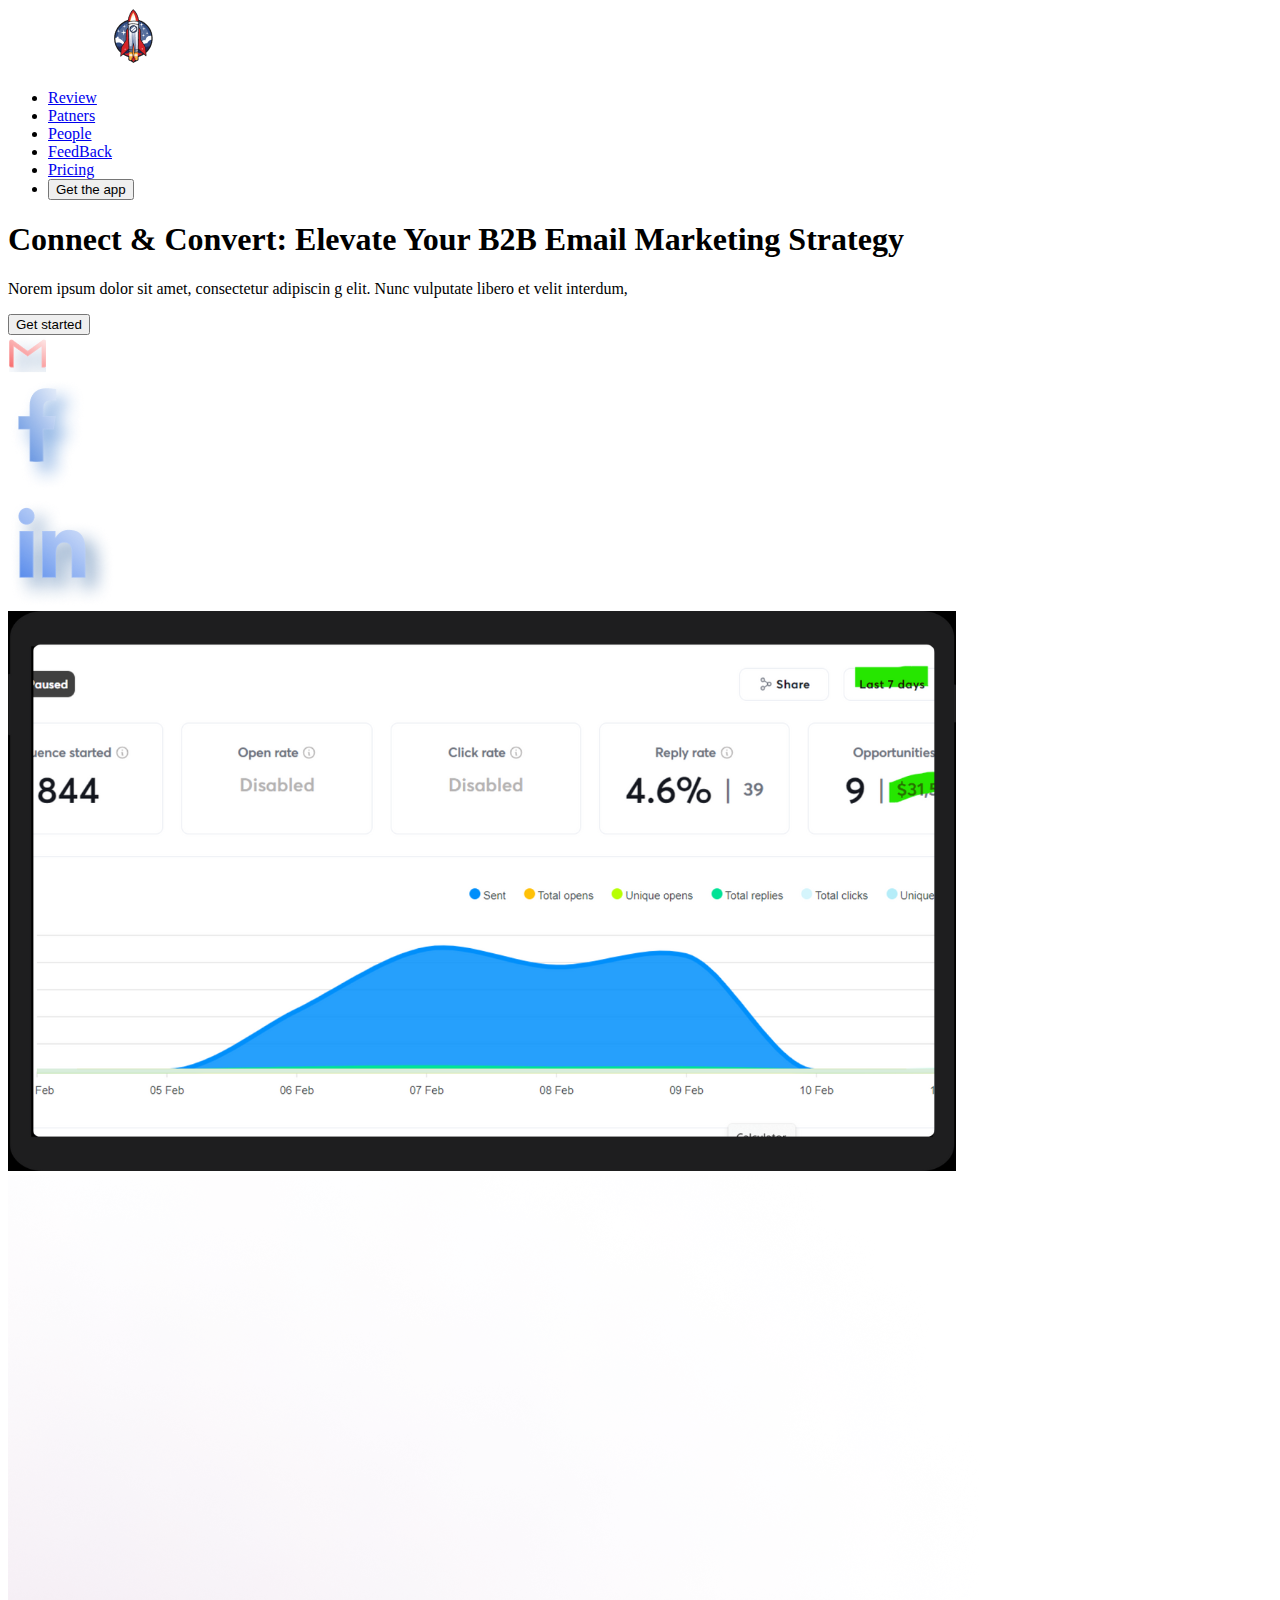
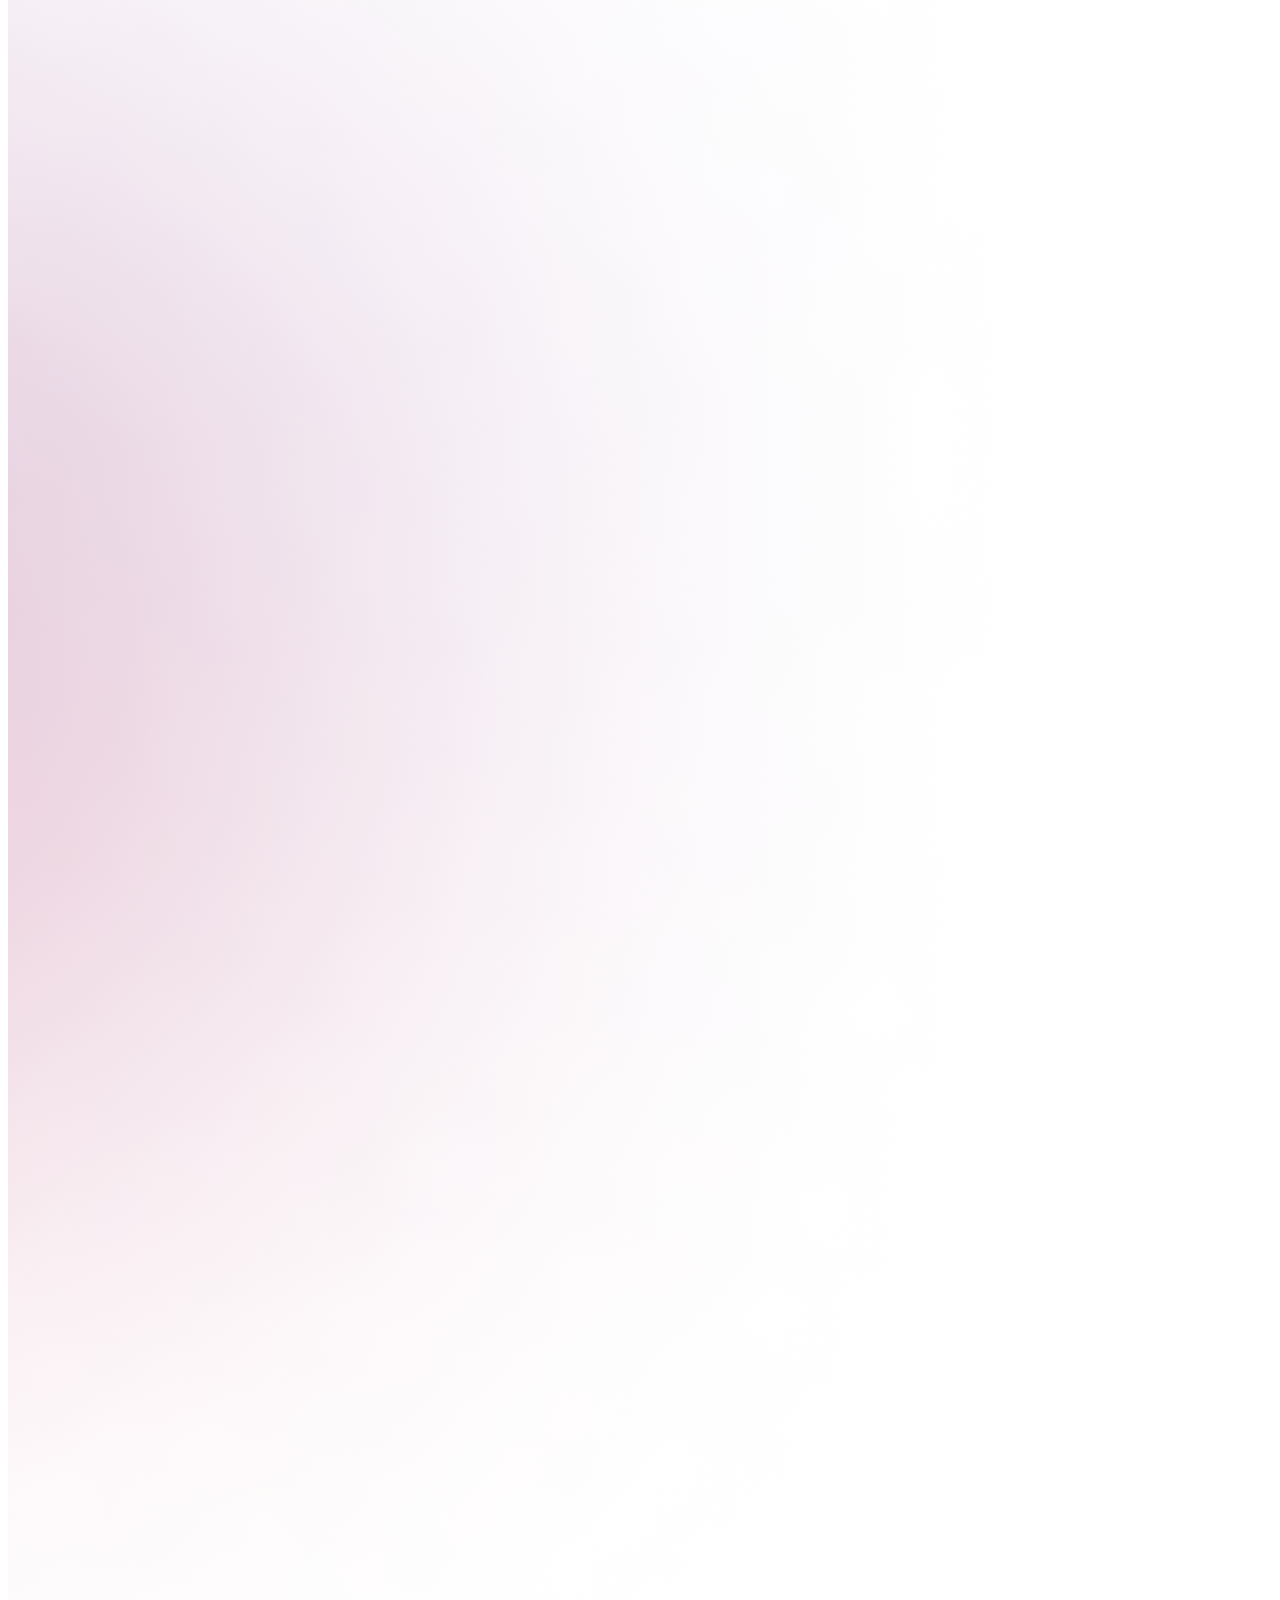
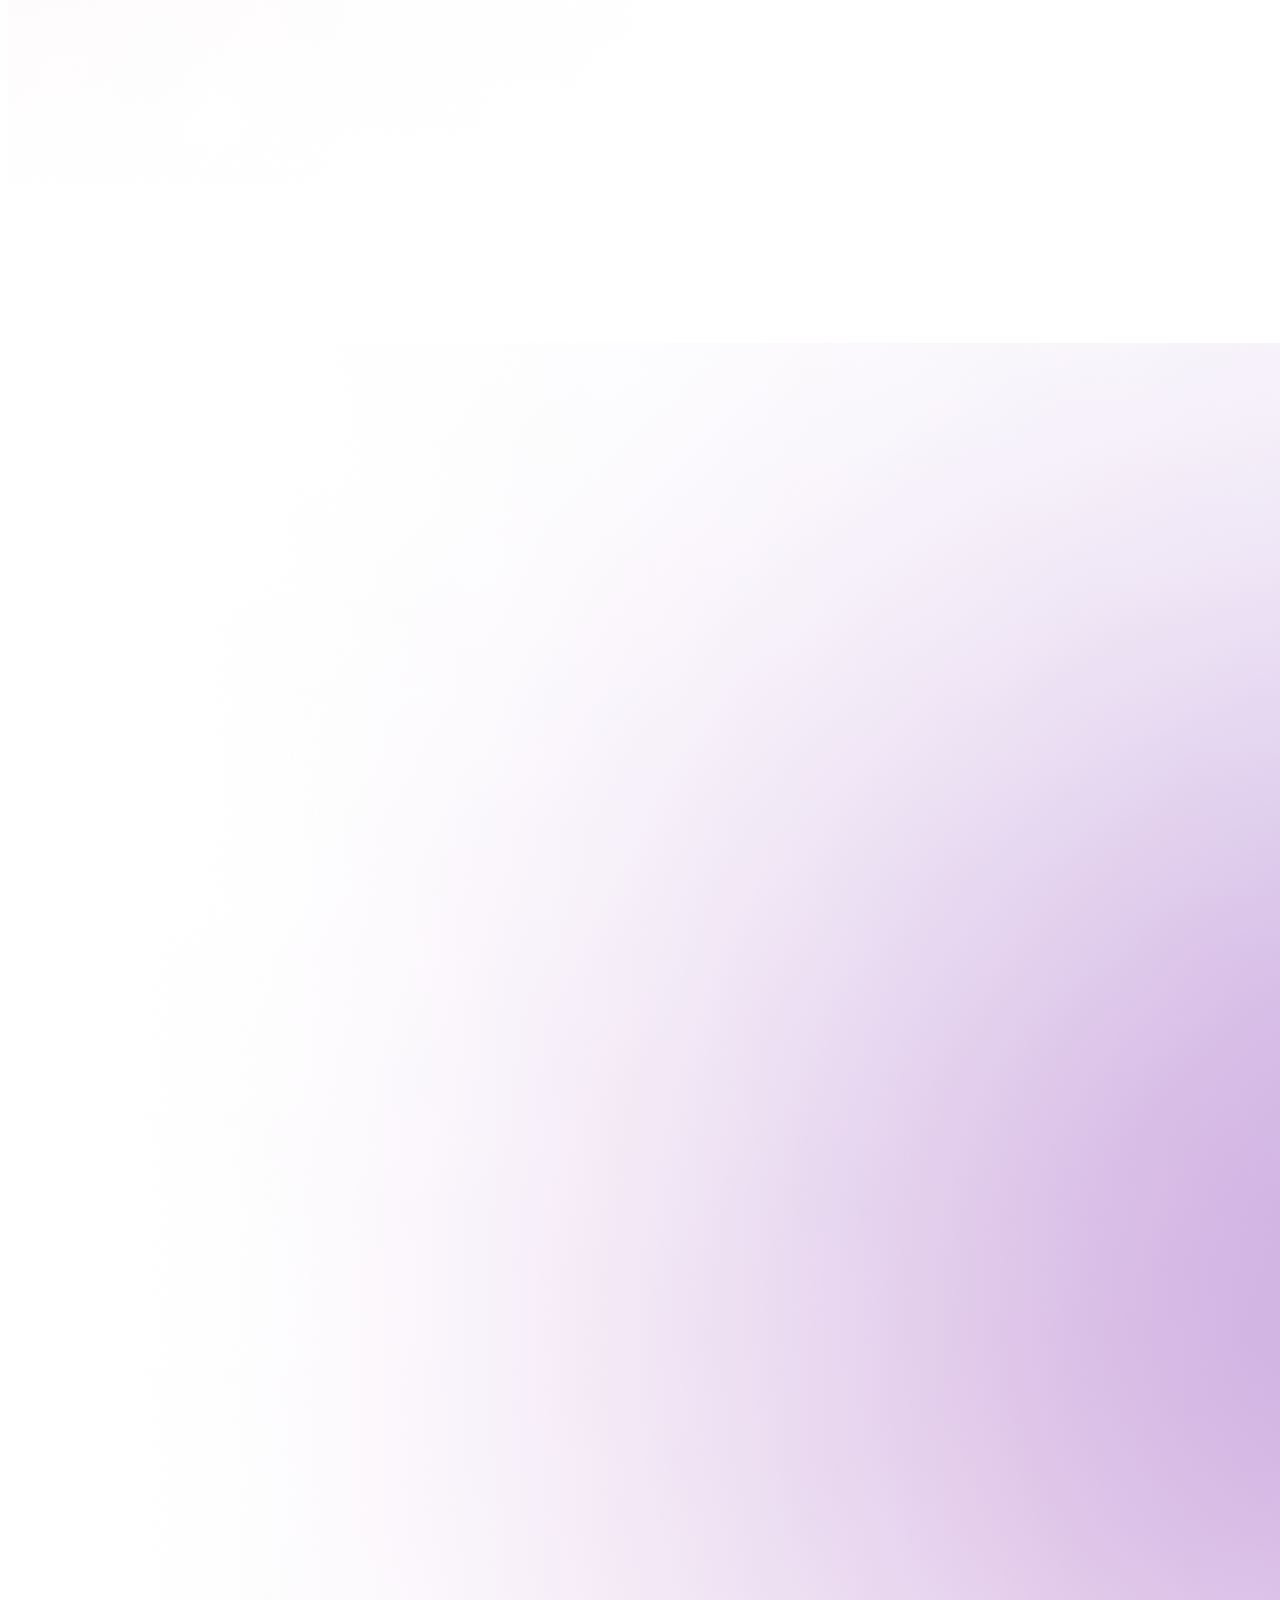
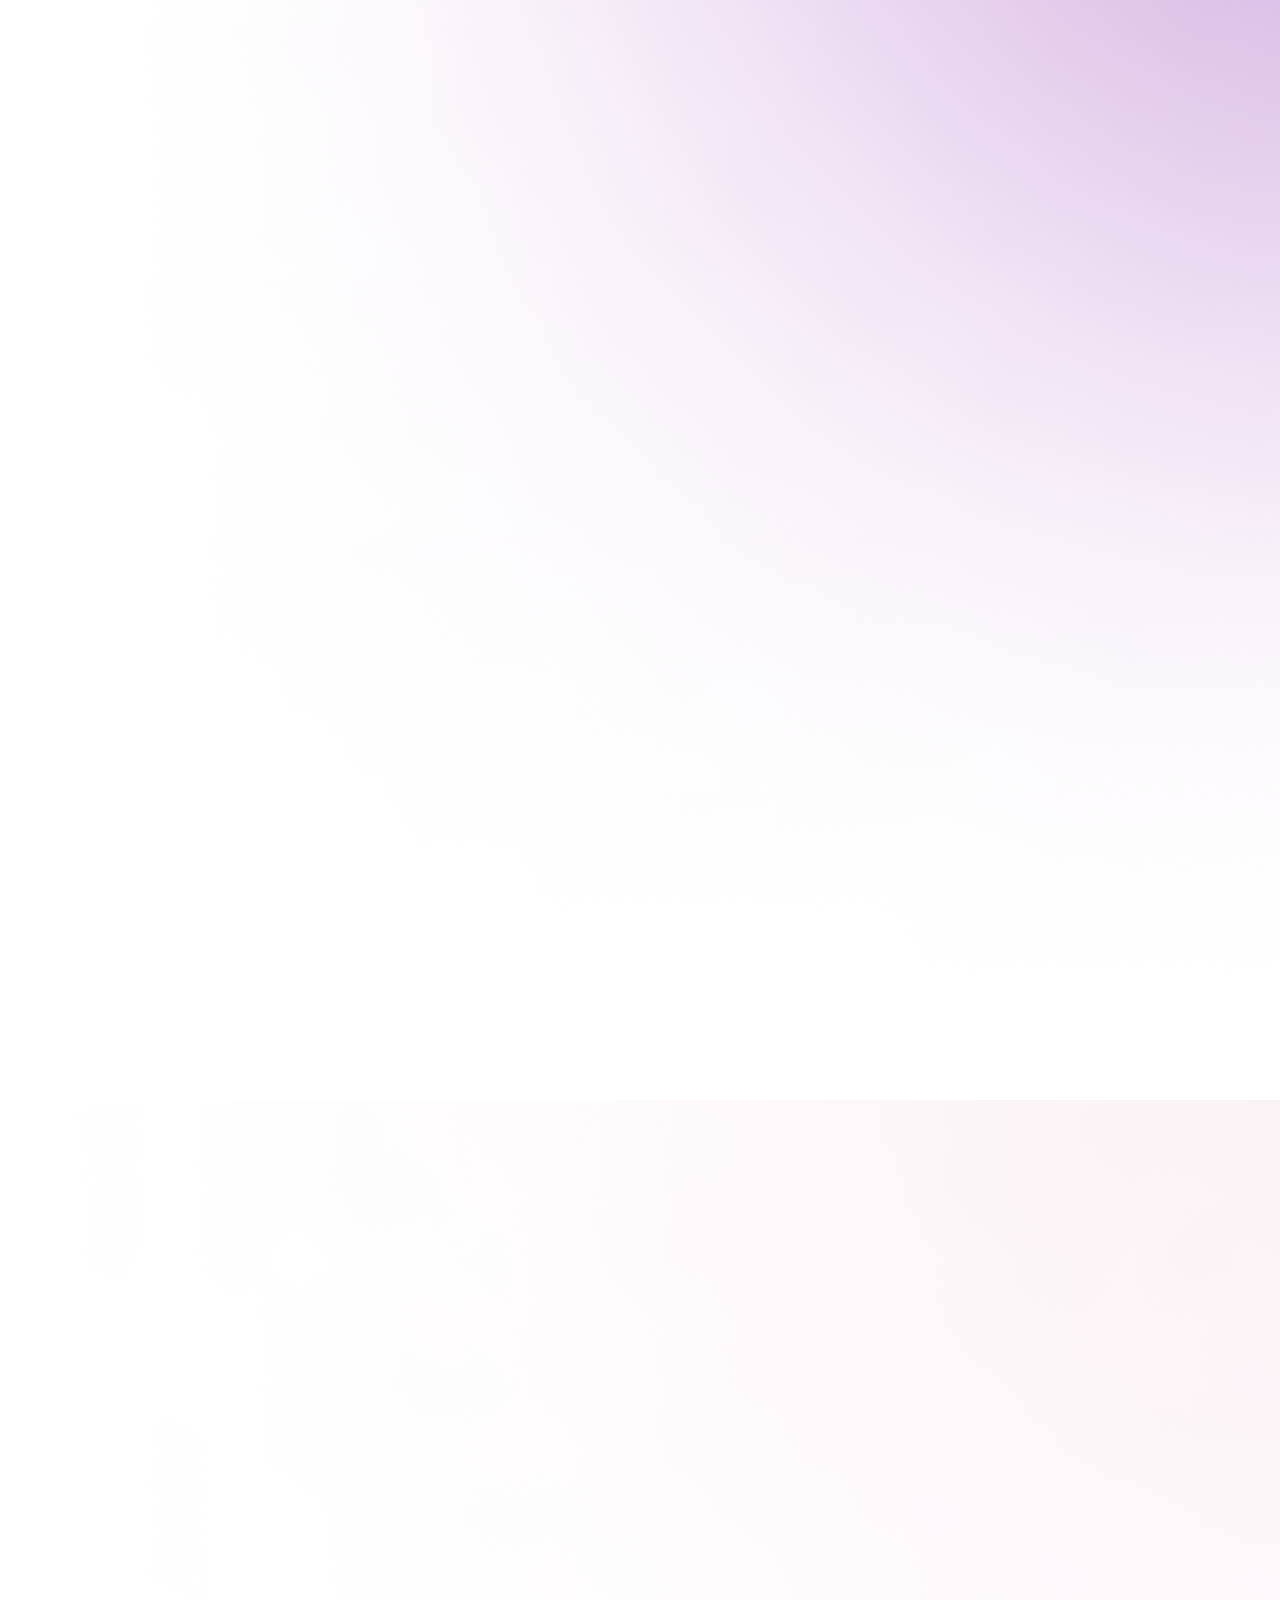
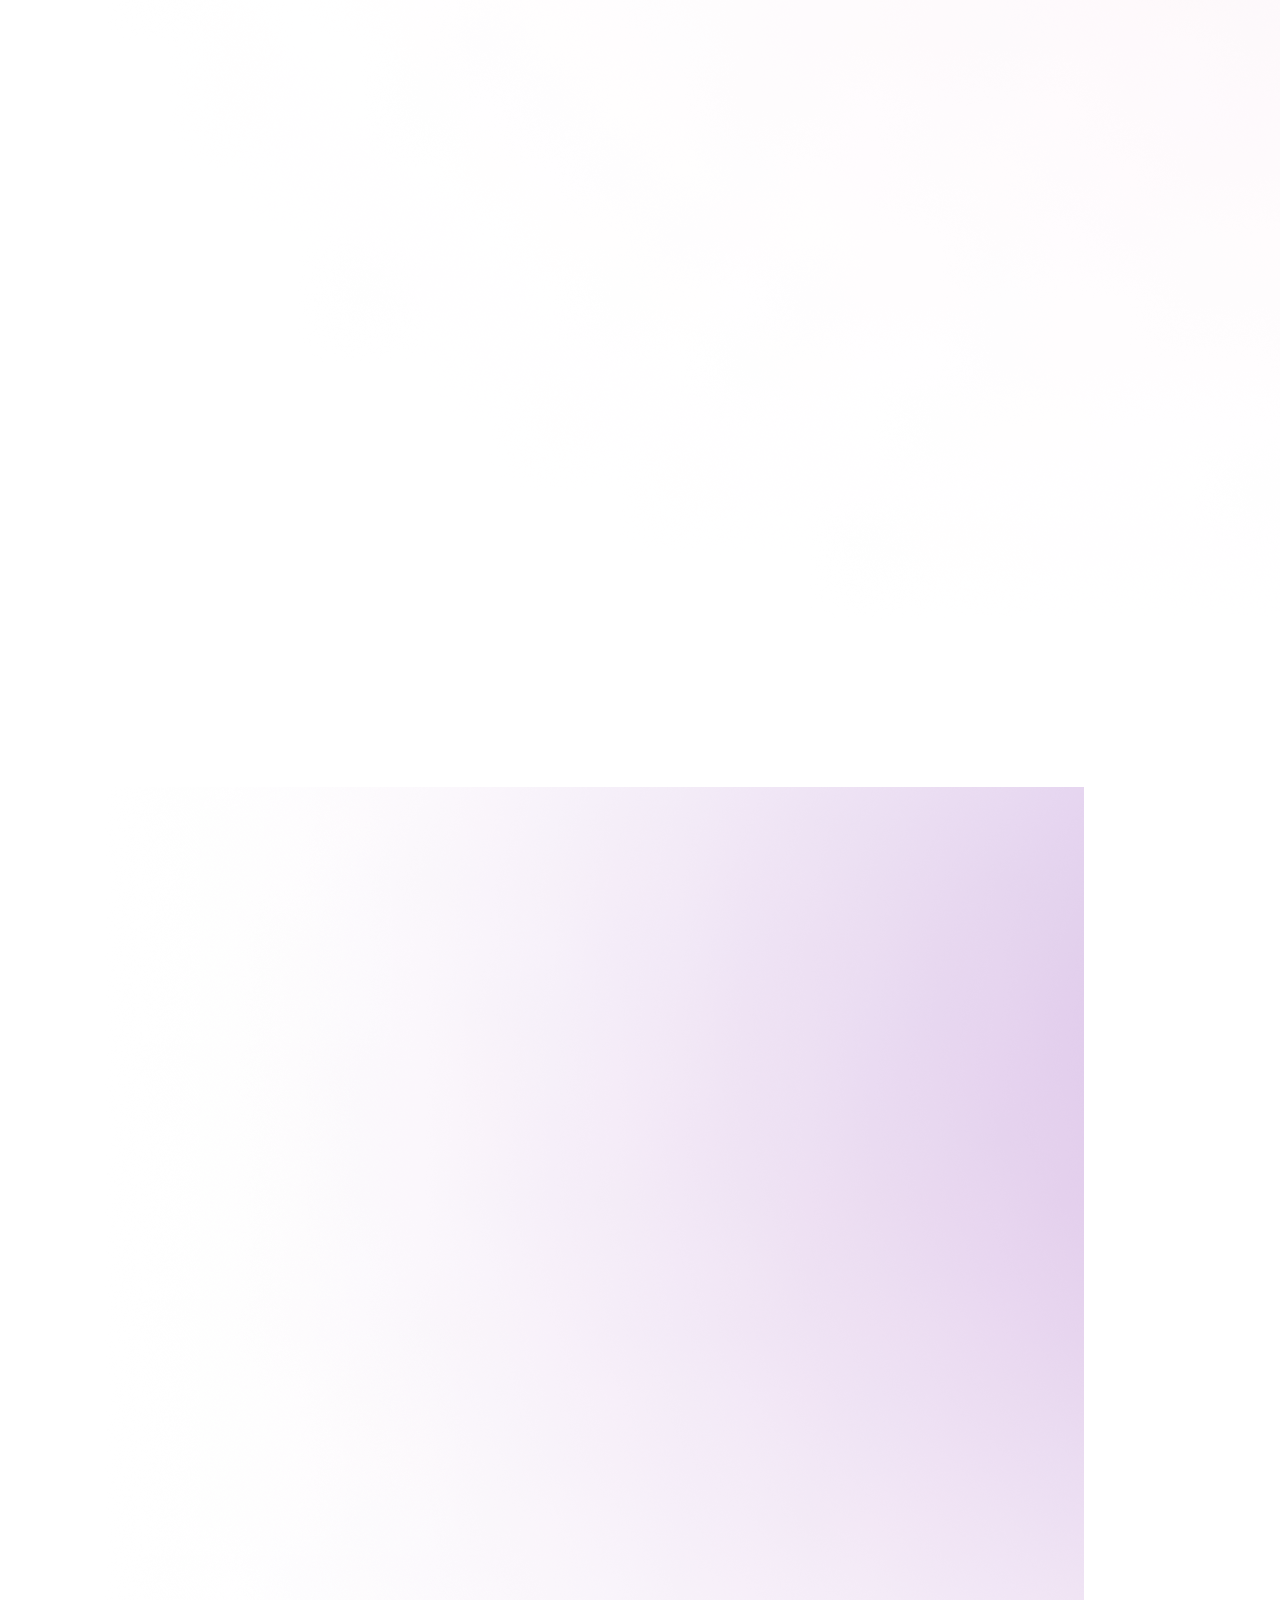
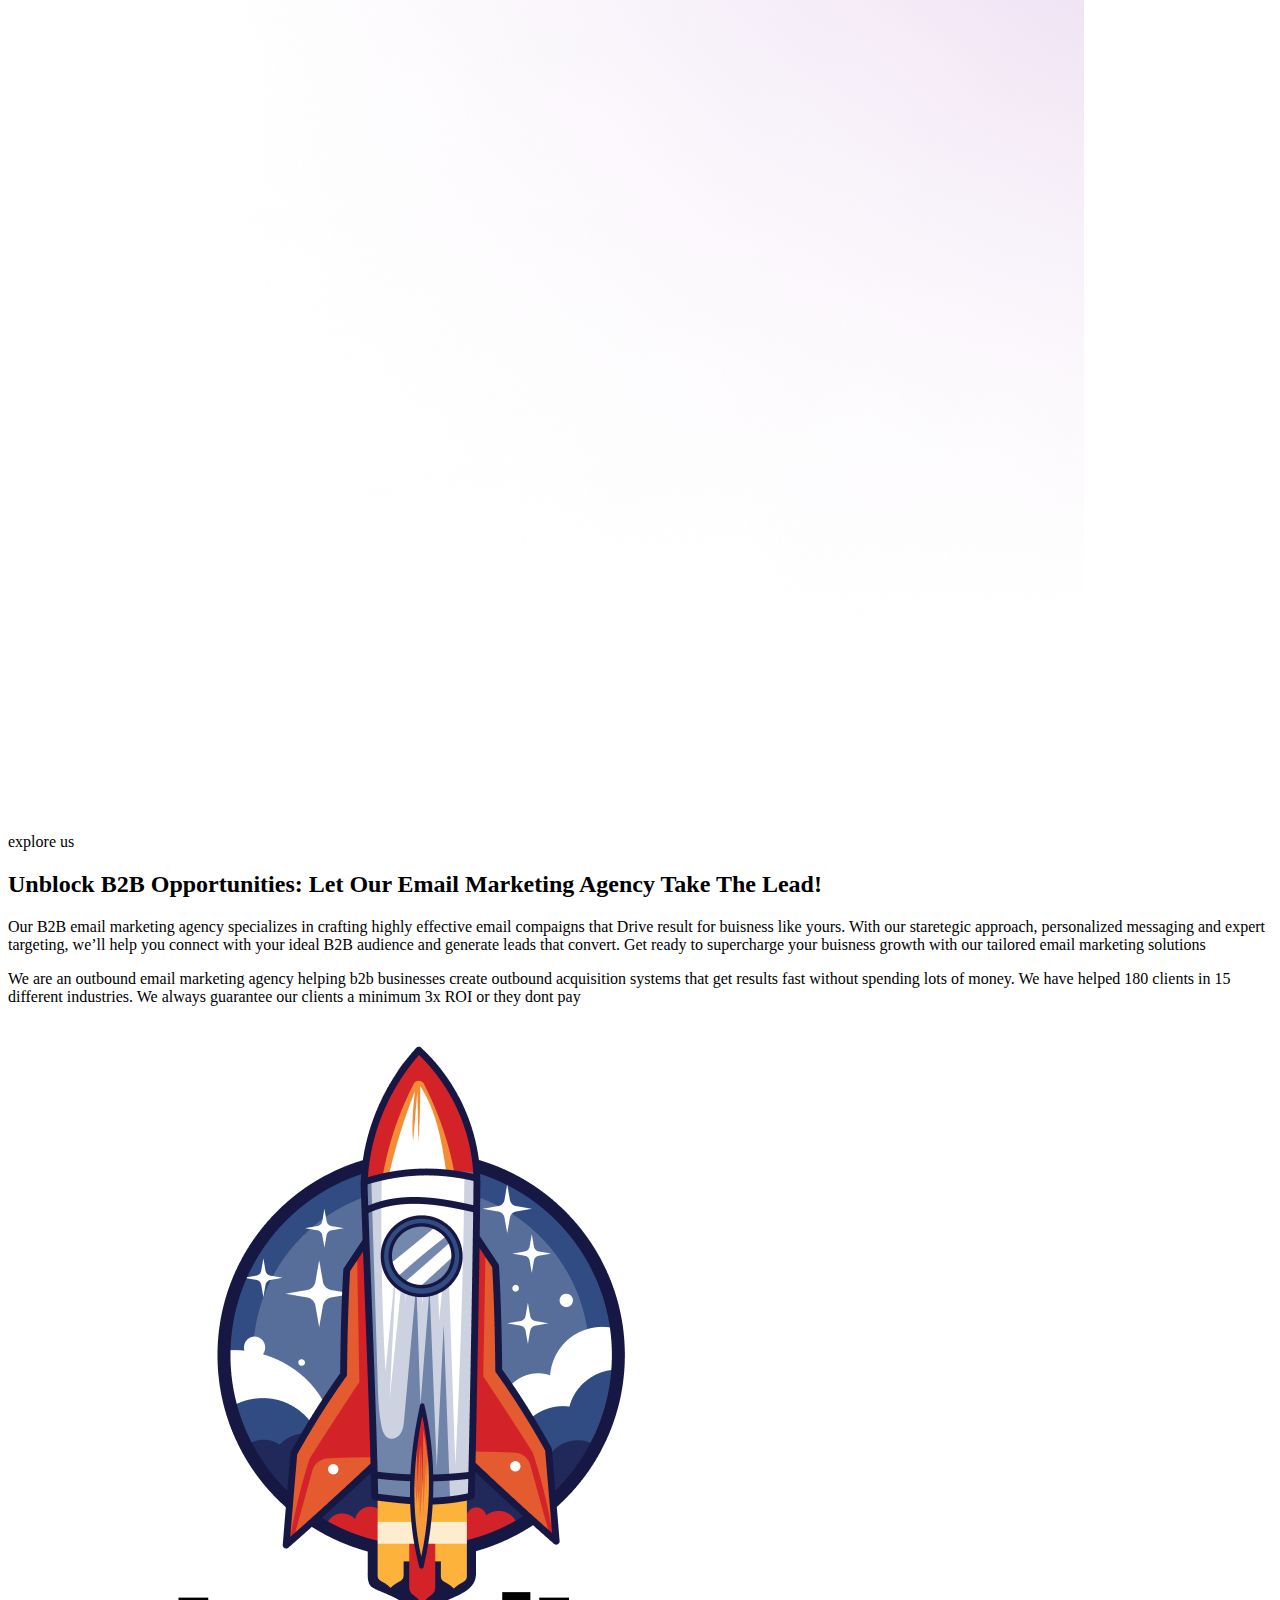
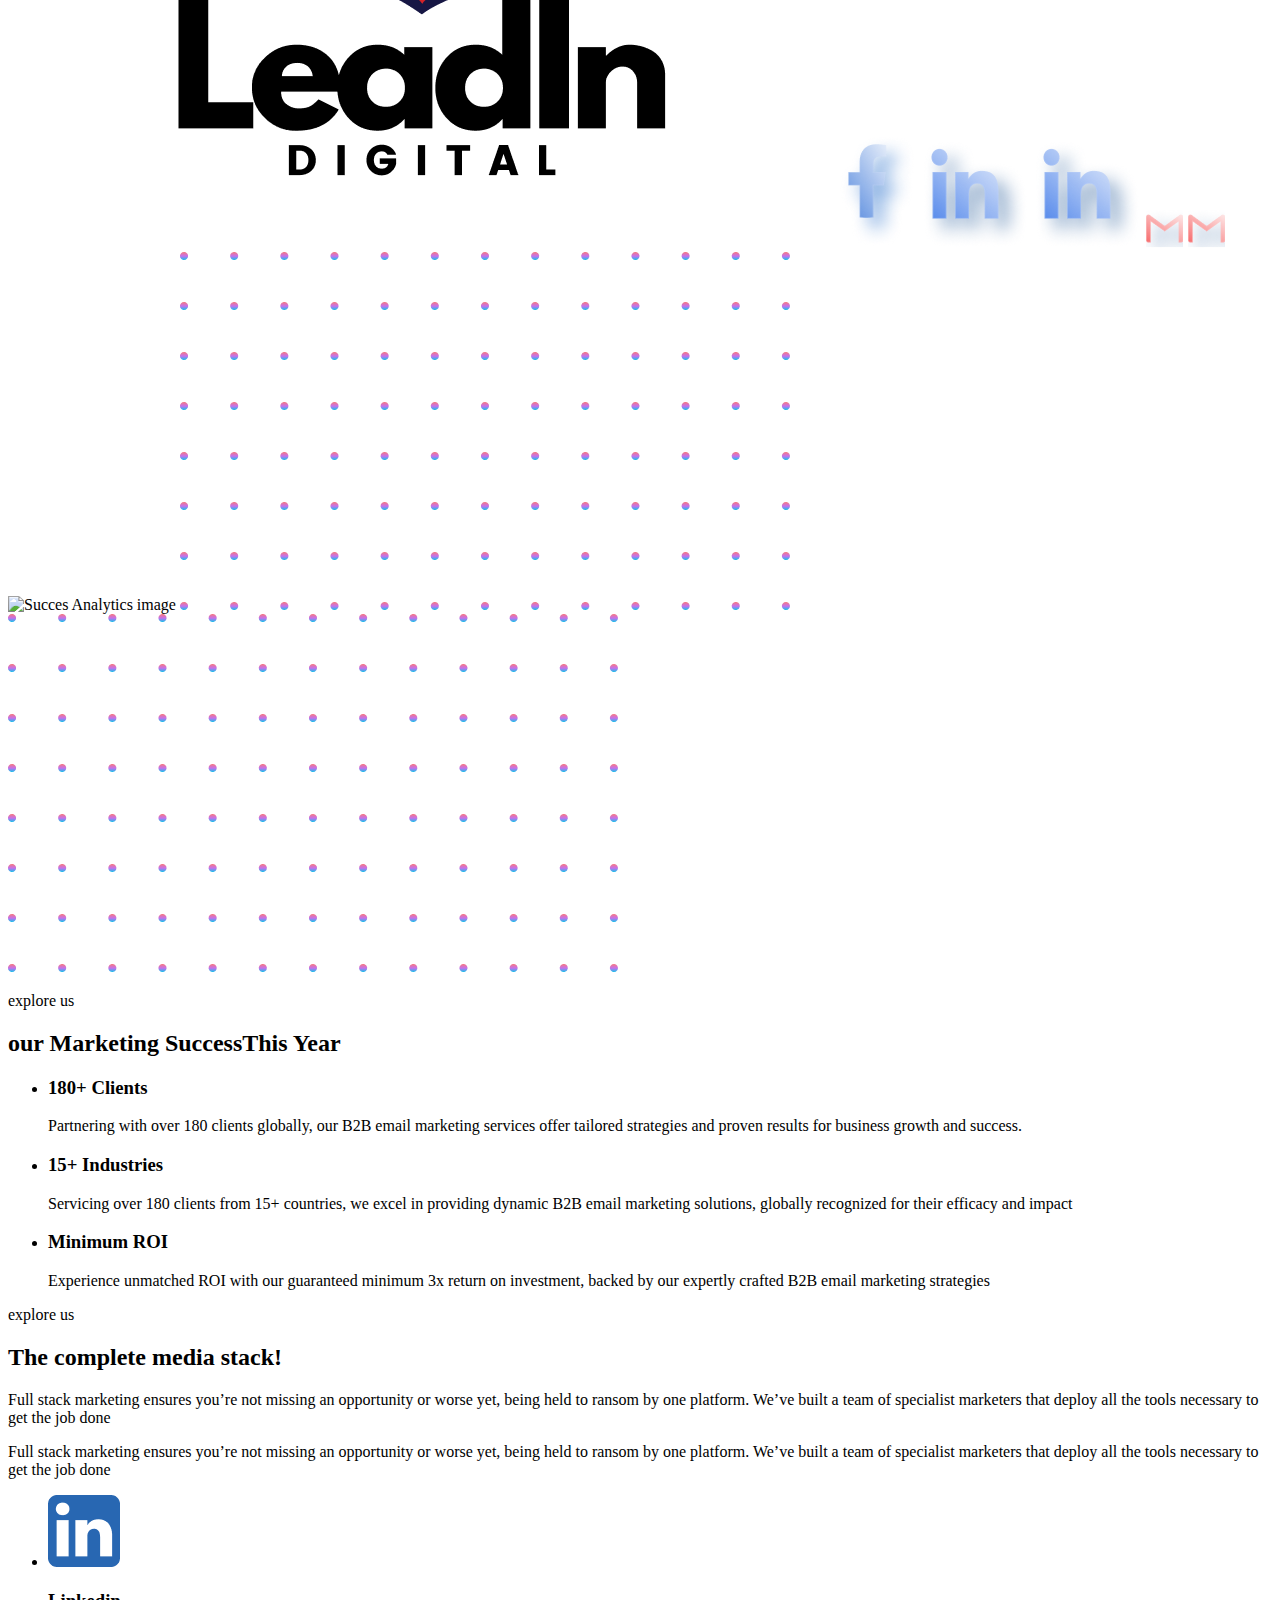
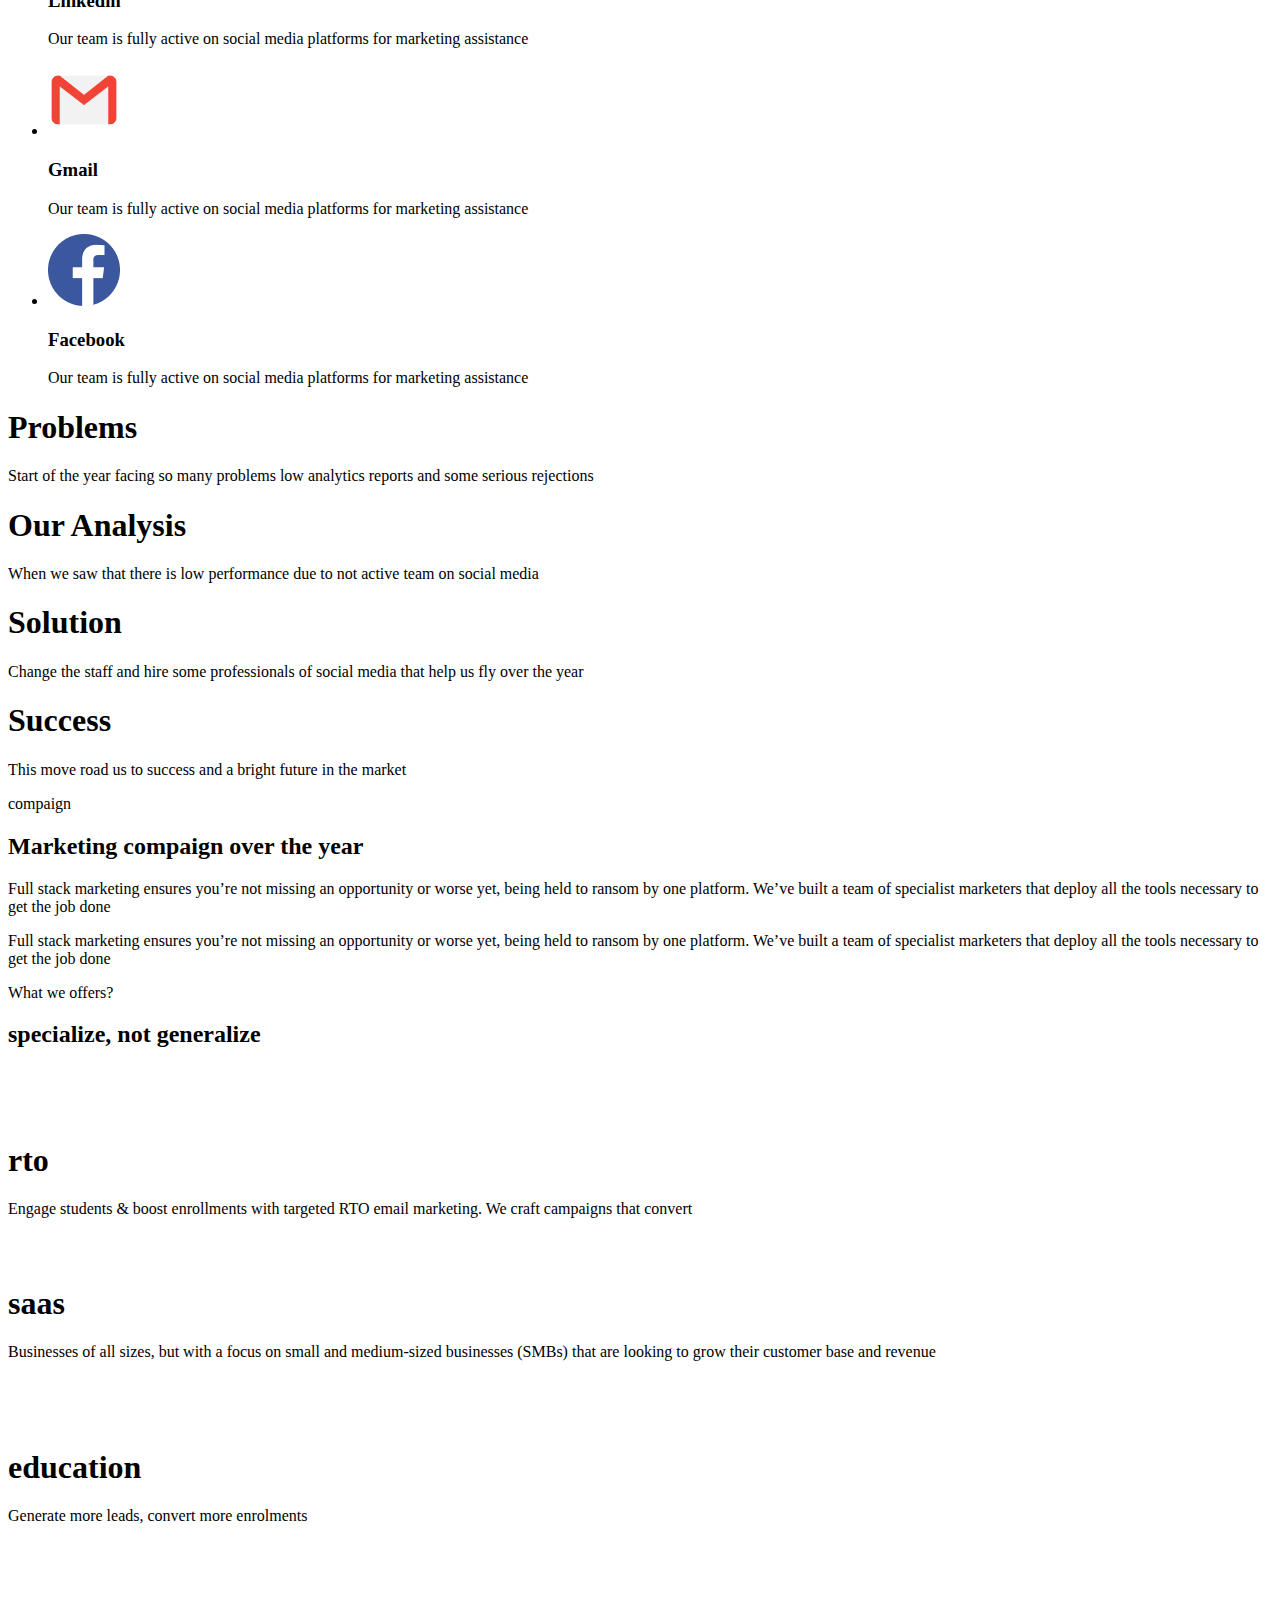
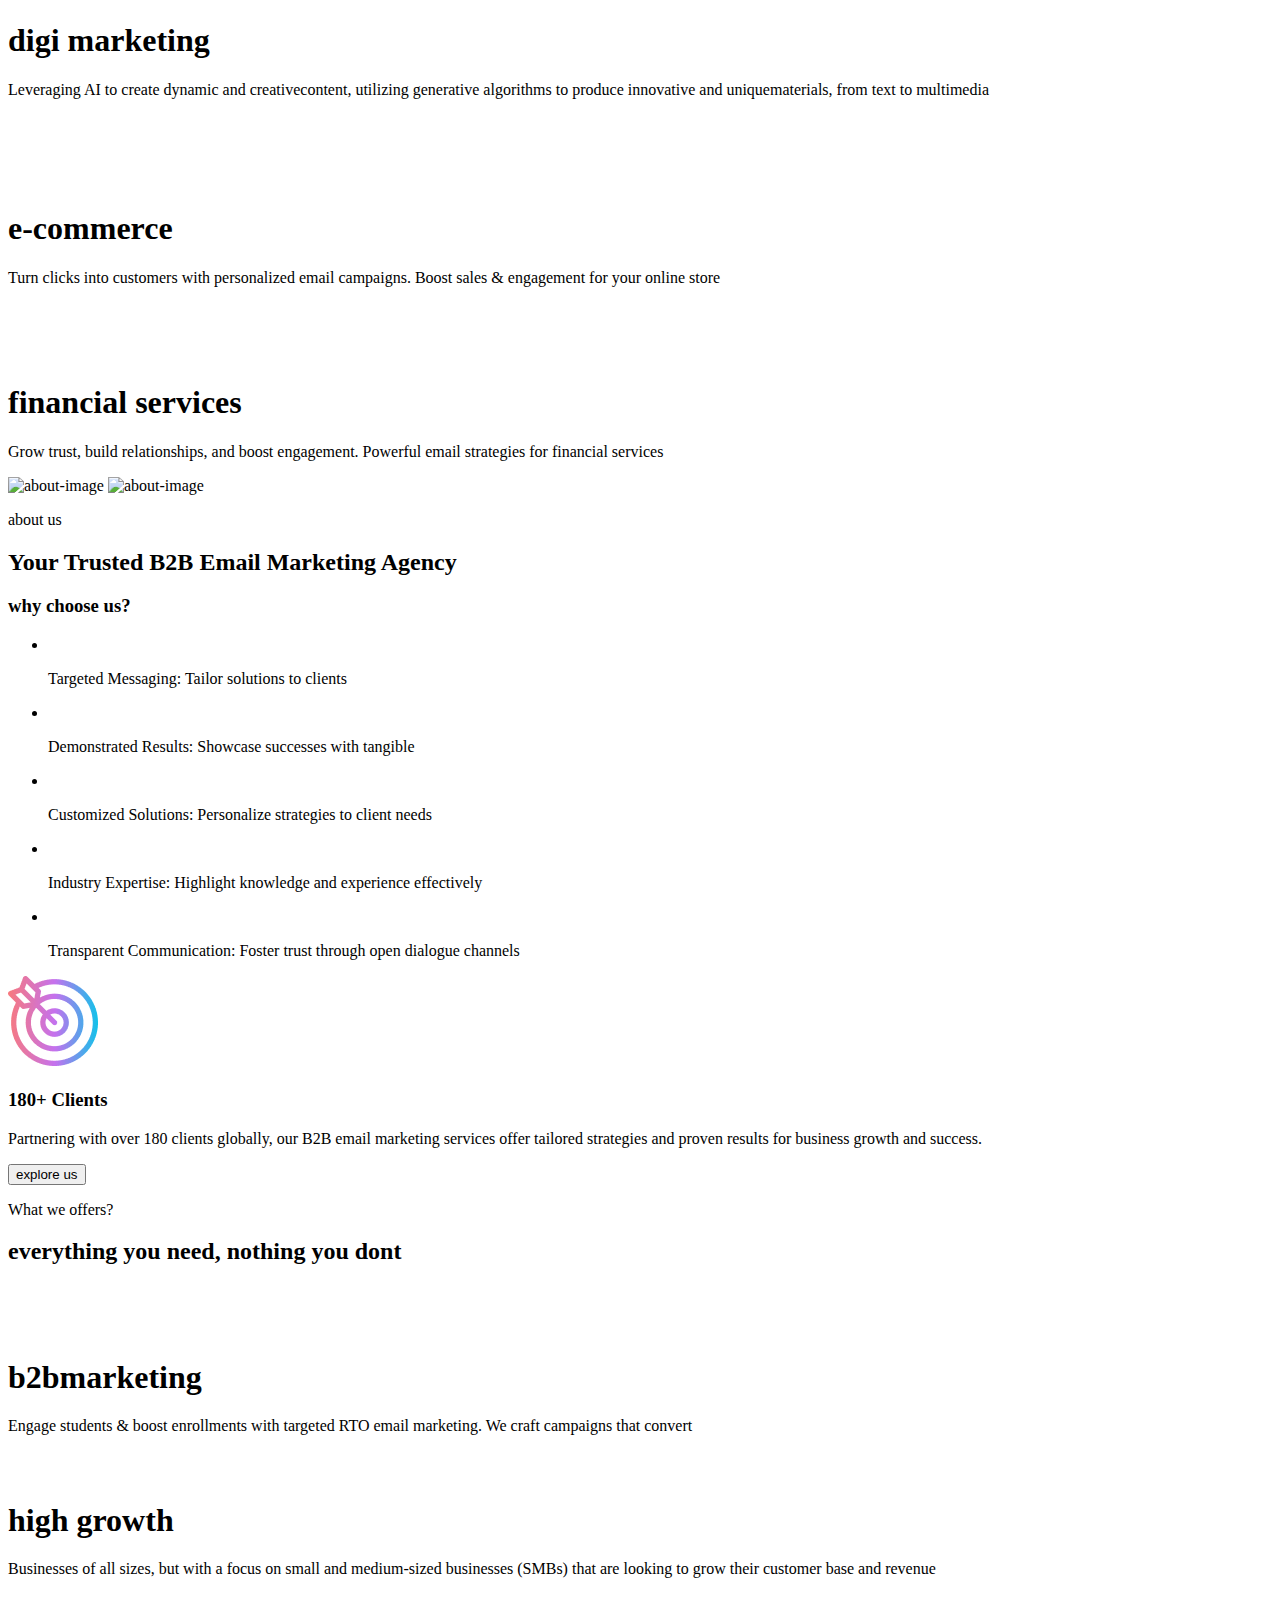
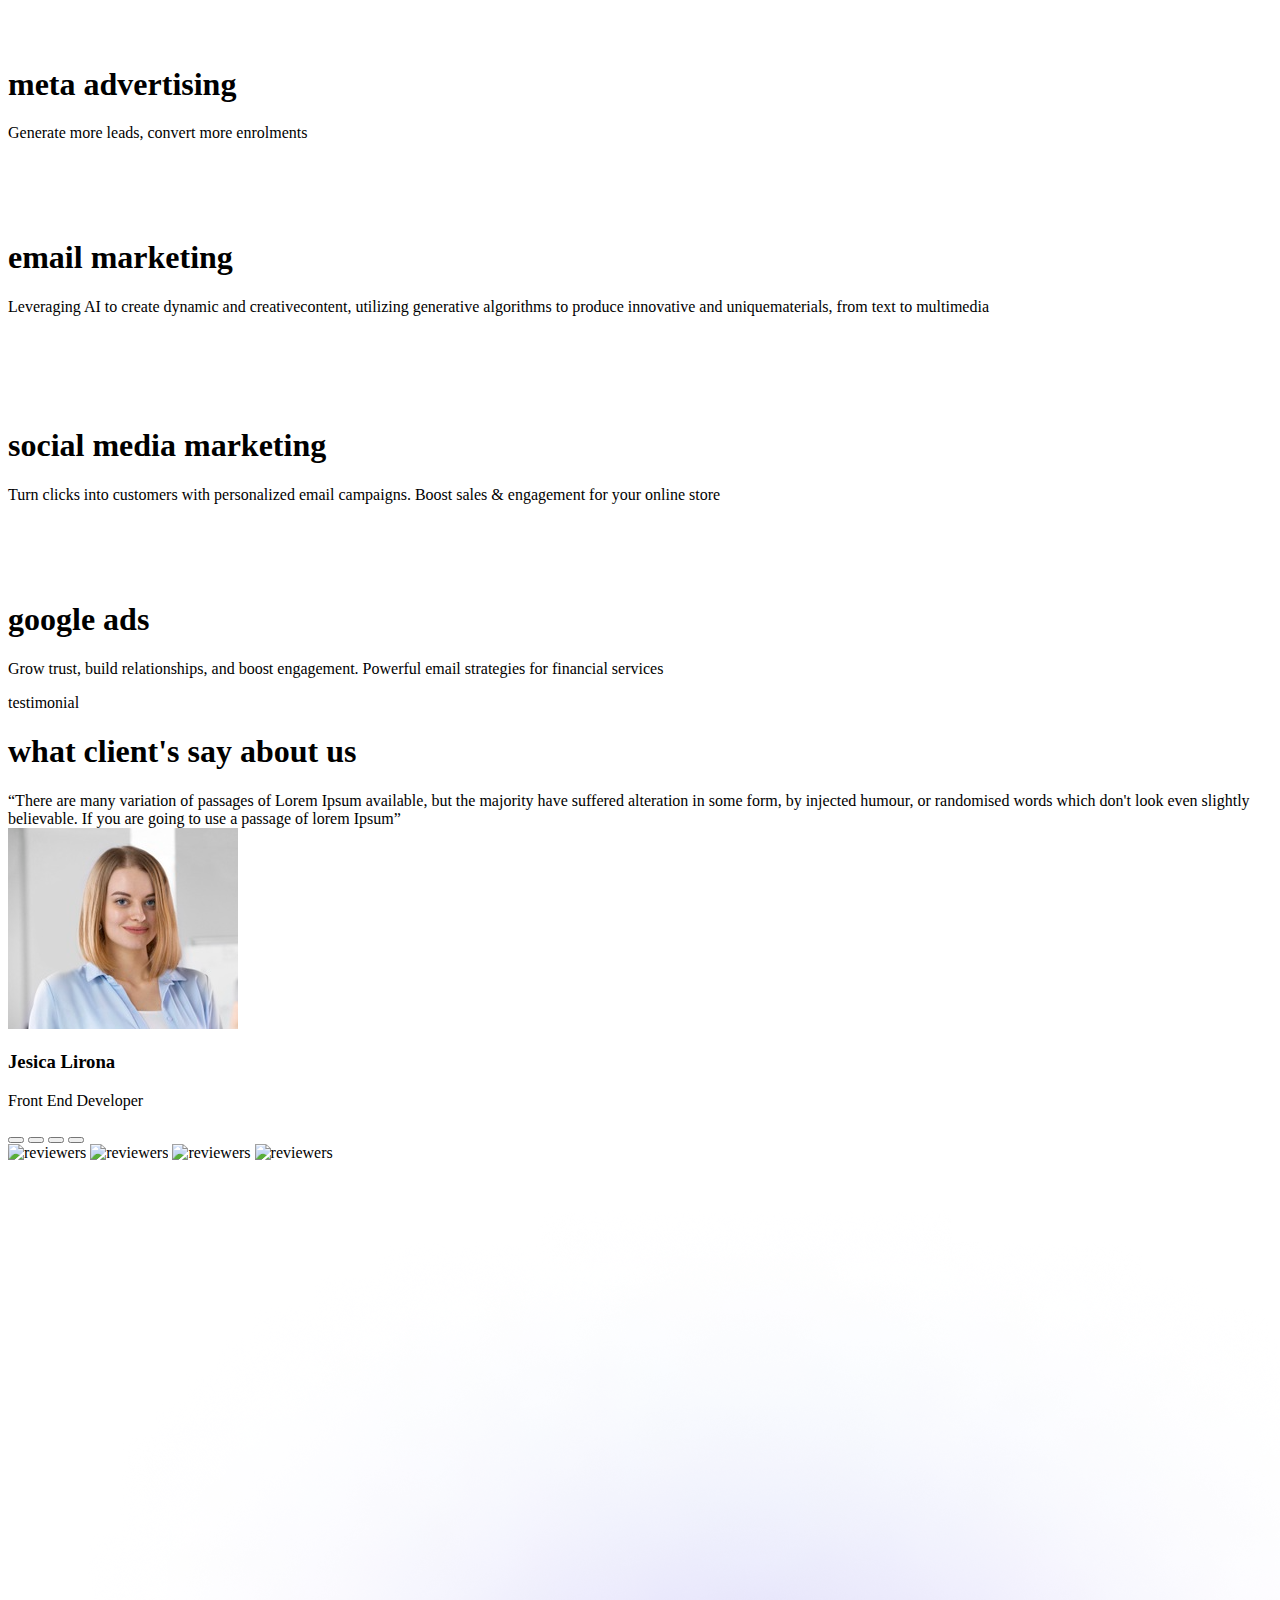
==== project1/src/index.html @ 2978844d "initial commit" ====
<!DOCTYPE html>
<html lang="en">
<head>
    <meta charset="UTF-8">
    <meta name="viewport" content="width=device-width, initial-scale=1.0">
    <title>LandingPage Home</title>
    <link rel="stylesheet" href="../dist/minifiedStyle.css">

    <!-- Google fonts Api "Poppin" -->
    <link rel="preconnect" href="https://fonts.googleapis.com">
<link rel="preconnect" href="https://fonts.gstatic.com" crossorigin>
<link href="https://fonts.googleapis.com/css2?family=Poppins:ital,wght@0,100;0,200;0,300;0,400;0,500;0,600;0,700;0,800;0,900;1,100;1,200;1,300;1,400;1,500;1,600;1,700;1,800;1,900&display=swap" rel="stylesheet">

  <!-- Google fonts Api "work sans" -->
<link rel="preconnect" href="https://fonts.googleapis.com">
<link rel="preconnect" href="https://fonts.gstatic.com" crossorigin>
<link href="https://fonts.googleapis.com/css2?family=Work+Sans:ital,wght@0,100..900;1,100..900&display=swap" rel="stylesheet">

<!-- source sans -->

<link rel="preconnect" href="https://fonts.googleapis.com">
<link rel="preconnect" href="https://fonts.gstatic.com" crossorigin>
<link href="https://fonts.googleapis.com/css2?family=Source+Sans+3:ital,wght@0,200..900;1,200..900&display=swap" rel="stylesheet">







<!-- font awesome -->
<script src="https://kit.fontawesome.com/24f84cfde2.js" crossorigin="anonymous"></script>







</head>
<body>
    


<main>

<section id="hero">
     <div class="container">   
<header>
<nav id="navbar" class="flex">

<div class="left-nav">
    <img src="./Images/logoImage.png"  alt="Logo Image">

</div>
<div class="right-nav flex">
<ul id="navigation-tabs" class="flex">
<li class="navtab"><a href="#review" class="navlink">Review</a></li>
<li class="navtab"><a href="#partners" class="navlink">Patners</a></li>
<li class="navtab"><a href="#people" class="navlink">People</a></li>
<li class="navtab"><a href="#feedback" class="navlink">FeedBack</a></li>
<li class="navtab"><a href="#pricing" class="navlink">Pricing</a></li>
<li><button id="nav-btn" class="btn">Get the app</button></li>
</ul>
</div>
</nav>
</header>
<div id="home-preface"  class="flex dire-col">
<div class="preface-content flex dire-col">
<h1 class="title-1">
    Connect & Convert: Elevate Your <span class="text-gradient">B2B </span>
    Email <span class="text-gradient">Marketing</span> Strategy
</h1>
<p class="subtitle-1">Norem ipsum dolor sit amet, consectetur adipiscin
    g elit. Nunc vulputate libero et velit interdum,</p>

<button id="home-btn"  class="btn">Get started</button>
</div>
<div class="border-lines">
    <div class="top-lines flex">
        <div class="line-1 line"></div>
        <img src="./Images/gmail.png" alt="gmail-icon" class="gmail-icon">
<div class="line-2 line"></div>
    </div>
<div class="left-lines flex">
    <div class="line-3 line">
        </div>
<img src="./Images/facebook.png" alt="facebook-icon" class="blue-icon">

</div>

<div class="right-lines flex">
        <img src="./Images/linkend.png" alt="linkend-icon" class="blue-icon">
        <div class="line-4 line">
        </div>
</div>
</div>
<div class="home-tablet">
    <img src="./Images/surface-tablet.png" alt="surface pro 8/ dark" class="tablet-image">
    </div>
</div> 

</div>

<img src="./Images/Gradient-image1.png" alt="gradient-images" class="gradient">
<img src="./Images/Gradient-image2.png" alt="gradient-images" class="gradient ">
<img src="./Images/Gradient-image3.png" alt="gradient-images" class=" gradient">
<img src="./Images/gradient-image4.png" alt="gradient-images" class="gradient ">





</section>

<!-- explore us -->


<section id="explore" class="section">
<div class="container">

<div class="main-content grid temp-2col">
    <div class="text-content col-1 flex dire-col">

        <p class="title-small">explore us</p>
        <h2 class="title-2">
            Unblock B2B Opportunities: Let Our Email <span class="text-gradient">Marketing Agency</span> Take The Lead!
        </h2>
        <p class="subtitle-2">Our B2B email marketing agency specializes in crafting highly effective
            email compaigns that Drive result for buisness like yours. With our staretegic 
            approach, personalized messaging and expert targeting, we’ll help you connect with your ideal B2B audience and generate leads that convert. Get ready to
            supercharge your buisness growth with our tailored email marketing solutions</p>
        <p class="subtitle-2">We are an outbound email marketing agency helping b2b businesses create outbound acquisition systems that get results fast without spending lots of money. We have helped 180 clients in 15 different industries. We always guarantee our clients a minimum 3x ROI or they dont pay</p>
    </div>

    <div class="col-2">
<img src="./Images/digitalRocket.png" alt="Digital rocket" class="content-img">

<img src="./Images/facebook.png" alt="facebook-icon" class="blue-icon icon-float">
<img src="./Images/linkend.png" alt="linkend-icon" class="blue-icon icon-float">
<img src="./Images/linkend.png" alt="linkend-icon" class="blue-icon icon-float">
<img src="./Images/gmail.png" alt="gmail-icon" class="gmail-icon icon-float">
<img src="./Images/gmail.png" alt="gmail-icon" class="gmail-icon icon-float">
    </div>








</div>


</div>
</section>

<section id="success" class="section">
    <div class="container grid temp-2col">
        <div class="col-1">
    <img src="../dist/Image/successAnalytic.jpg" alt="Succes Analytics image" class="content-img">
<img src="./Images/pattern.png" alt="dotted pattern image" class="pattern">
<img src="./Images/pattern.png" alt="dotted pattern image" class="pattern">
        </div>
    
        <div class="text-content col-2 flex dire-col">
            <p class="title-small">explore us</p>
            <h2 class="title-2">
              our <span class="text-gradient">Marketing</span> 
              SuccessThis  Year
            </h2>

            <ul class="succes-timeline flex dire-col">

<li class="flex">
    <i class="fa-solid fa-globe timeline-icon"></i>
<div class="timeline">
    <h3 class="title-3">180+ Clients
    </h3>
    <p class="subtitle-2">Partnering with over 180 clients globally, our B2B email marketing services offer tailored strategies and proven results for business growth and success.</p>
</div>
</li>
<li class="flex">
    <i class="fa-solid fa-user timeline-icon"></i>
    <div class="timeline">
        <h3 class="title-3">15+ Industries
        </h3>
        <p class="subtitle-2">Servicing over 180 clients from 15+ countries, we excel in providing dynamic B2B email marketing solutions, globally recognized for their efficacy and impact</p>
    </div>
    </li>
    <li class="flex">
        <i class="fa-solid fa-stopwatch timeline-icon"></i>
        <div class="timeline">
            <h3 class="title-3">Minimum ROI
            </h3>
            <p class="subtitle-2">Experience unmatched ROI with our guaranteed minimum 3x return on investment, backed by our expertly crafted B2B email marketing strategies</p>
        </div>
        </li>






            </ul>
    </div>
    </div>
    </section>
    <section id="mediaHandle" class="section">
        <div class="container grid temp-2col">
           
            <div class="text-content col-1 flex dire-col">

                <p class="title-small">explore us</p>
                <h2 class="title-2">
        The <span class="text-gradient">complete</span> media stack!
                </h2>
                <p class="subtitle-2">Full stack marketing ensures you’re not missing an opportunity or worse yet, being held to ransom by one platform. We’ve built a team of specialist marketers that deploy all the tools necessary to get the job done</p>
                <p class="subtitle-2">Full stack marketing ensures you’re not missing an opportunity or worse yet, being held to ransom by one platform. We’ve built a team of specialist marketers that deploy all the tools necessary to get the job done</p>
            </div>

                <ul class="succes-timeline flex dire-col col-2">

                    <li class="flex">
                       <img src="./Images/linked-image.png" alt="linked-image" class="timeline-icon">
                    <div class="timeline">
                        <h3 class="title-3">Linkedin
                        </h3>
                        <p class="subtitle-2">Our team is fully active on social media
                            platforms for marketing assistance</p>
                    </div>
                    </li>
                    <li class="flex">
                        <img src="./Images/gmail-image.png" alt="gmail-image" class="timeline-icon">
                        <div class="timeline">
                            <h3 class="title-3">Gmail
                            </h3>
                            <p class="subtitle-2">Our team is fully active on social media
                                platforms for marketing assistance</p>
                        </div>
                        </li>
                        <li class="flex">
                            <img src="./Images/facebook-image.png" alt="facebook-image" class="timeline-icon">
                            <div class="timeline">
                                <h3 class="title-3">Facebook
                                </h3>
                                <p class="subtitle-2">Our team is fully active on social media
                                    platforms for marketing assistance</p>
                            </div>
                            </li>
                    
                                </ul>
           
        
           
    
    
    
    
    
    
              
               
            
        
        
        
        
        
        
        
        
        
        </div>
        </section>
        <section id="compaign" class="section">
            <div class="container grid temp-2col">
                <div class="article-blogs col-1 grid temp-2col">

                    <div class="article flex dire-col">
<h1 class="title-4">Problems</h1>
<p class="subtitle-3">Start of the year facing so 
    many problems low analytics
     reports and some serious 
    rejections</p>


                    </div>
                    <div class="article flex dire-col">
                        <h1 class="title-4">Our Analysis</h1>
                        <p class="subtitle-3">When we saw that there
                            is low performance due to 
                            not active team on 
                            social media</p>
                        </div>
                    <div class="article flex dire-col">
                        <h1 class="title-4">Solution</h1>
                        <p class="subtitle-3">Change the staff and hire
                            some professionals of
                            social media that help us
                            fly over the year</p>



                    </div>
                    <div class="article flex dire-col">
                        <h1 class="title-4">Success</h1>
                        <p class="subtitle-3">This move road us to success
                            and a bright future in the
                            market</p>
                    </div>
               


                </div>
            
                <div class="text-content col-2 flex dire-col">
    
                    <p class="title-small">compaign</p>
                    <h2 class="title-2">
            <span class="text-gradient">Marketing compaign</span> over the year
                    </h2>
                    <p class="subtitle-2">Full stack marketing ensures you’re not missing an opportunity or worse yet, being held to ransom by one platform. We’ve built a team of specialist marketers that deploy all the tools necessary to get the job done</p>
                    <p class="subtitle-2">Full stack marketing ensures you’re not missing an opportunity or worse yet, being held to ransom by one platform. We’ve built a team of specialist marketers that deploy all the tools necessary to get the job done</p>
                </div>
               
        
        
        
        
        
        
                  
                   
                
            
            
            
            
            
            
            
            
            
            </div>
            </section>
            <section id="offers" class="section layout-11">
                <div class="container"> 
                           
                    <div class="text-content flex dire-col">
                        <p class="title-small">What we offers?</p>
                        <h2 class="title-2">
                specialize, not <span class="text-gradient">generalize</span>
                        </h2>

                        <div class="article-blogs  grid temp-3col">

                            <div class="article flex dire-col">
                                <div class="article-title flex"> 
                                    <img src="./Images/article-one.png" alt="article image" class="article-image" >    
                                    <h1 class="title-4">rto</h1>
                                
                                </div>
       
        <p class="subtitle-3">Engage students & boost enrollments with targeted RTO email marketing. We craft campaigns that convert</p>
        
                            </div>
                            <div class="article flex dire-col active">
                                <div class="article-title flex"> 
                                    <img src="./Images/article-2.png" alt="article image:growth status" class="article-image" >    
                                    <h1 class="title-4">saas</h1>
                                
                                </div>

                              
                                <p class="subtitle-3">Businesses of all sizes, but with a focus on small and medium-sized businesses (SMBs) that are looking to grow their customer base and revenue</p>
                                </div>
                            <div class="article flex dire-col">
                                <div class="article-title flex"> 
                                    <img src="./Images/article-3.png" alt="article image:education" class="article-image" >    
                                    <h1 class="title-4">education</h1>
                                
                                </div>
                               
                                <p class="subtitle-3">Generate more leads, convert more enrolments</p>
        
        
        
                            </div>
                            <div class="article flex dire-col">
                                <div class="article-title flex"> 
                                    <img src="./Images/article-6.png" alt="article image:bar-graph" class="article-image" >    
                                    <h1 class="title-4">digi marketing</h1>
                                
                                </div>
                        
                                <p class="subtitle-3">Leveraging AI to create dynamic and creativecontent, utilizing generative algorithms to produce innovative and uniquematerials, from text to multimedia</p>
                            </div>
                            <div class="article flex dire-col">
                                <div class="article-title flex"> 
                                    <img src="./Images/article-5.png" alt="article image:cloud" class="article-image" >    
                                    <h1 class="title-4">e-commerce</h1>
                                
                                </div>
                                
                                <p class="subtitle-3">Turn clicks into customers with personalized email campaigns. Boost sales & engagement for your online store</p>
        
        
        
                            </div>
                            <div class="article flex dire-col">
                                <div class="article-title flex"> 
                                    <img src="./Images/article-6.png" alt="article image:bar-graph" class="article-image" >    
                                    <h1 class="title-4">financial services</h1>
                                
                                </div>
                             
                                <p class="subtitle-3">Grow trust, build relationships, and boost engagement. Powerful email strategies for financial services</p>
                            </div>
                        </div>
                    </div>  
                    
                  
                </div>
                </section>

<section id="about" class="section">
    <div class="container grid temp-2col">
        <div class="col-1">

<img src="../dist/Image/about-img1.jpg" alt="about-image" class="about-img">
<img src="../dist/Image/about-img2.jpg" alt="about-image" class="about-img">
        </div>

        <div class="text-content col-2 flex dire-col">

            <p class="title-small">about us</p>
            <h2 class="title-2">
                Your Trusted B2B Email 
Marketing Agency
            </h2>
           <h3 class="title-3">why choose us?</h3>

            <ul class="succes-timeline flex dire-col">

                <li class="flex">

                    <img src="./Images/checked.png" alt="checked-icon" class="checked-icon">
                    <p class="subtitle-2">
                        Targeted Messaging: Tailor solutions to clients
                    </p>
               
                </li>
                <li class="flex">

                    <img src="./Images/checked.png" alt="checked-icon" class="checked-icon">
                    <p class="subtitle-2">
                        Demonstrated Results: Showcase successes with tangible
                    </p>
               
                </li>
                <li class="flex">

                    <img src="./Images/checked.png" alt="checked-icon" class="checked-icon">
                    <p class="subtitle-2">
                        Customized Solutions: Personalize strategies to client needs
                    </p>
               
                </li>
                <li class="flex">

                    <img src="./Images/checked.png" alt="checked-icon" class="checked-icon">
                    <p class="subtitle-2">
                        Industry Expertise: Highlight knowledge and experience effectively
                    </p>
               
                </li>
                <li class="flex">

                    <img src="./Images/checked.png" alt="checked-icon" class="checked-icon">
                    <p class="subtitle-2">
                        Transparent Communication: Foster trust through open dialogue channels
                    </p>
               
                </li>
                
                
                
                            </ul>

              <div class="card flex">
                <img src="./Images/targetted-icon.png" alt="Icon-target" class="timeline-icon">
                <div class="timeline">
                    <h3 class="title-3">180+ Clients
                    </h3>
                    <p class="subtitle-2">Partnering with over 180 clients globally, our B2B email marketing services offer tailored strategies and proven results for business growth and success.</p>
                </div>
              </div>              
     <button class="btn gradient-btn">explore us <i class="fa-solid fa-chevron-right arrow-icon"></i></button>
        </div>










   
    </div>
</section>

                <section id="needs" class="section layout-11">
                    <div class="container">  
                                  
                        <div class="text-content flex dire-col">
                            <p class="title-small">What we offers?</p>
                            <h2 class="title-2">
                    everything <span class="text-gradient">you need, </span>
                            nothing you dont</h2>
    
                            <div class="article-blogs  grid temp-3col">
    
                                <div class="article flex dire-col">
                                    <div class="article-title flex"> 
                                        <img src="./Images/article-one.png" alt="article image" class="article-image" >    
                                        <h1 class="title-4"><span class="up-case">b2b</span>marketing</h1>
                                    
                                    </div>
           
            <p class="subtitle-3">Engage students & boost enrollments with targeted RTO email marketing. We craft campaigns that convert</p>
            
                                </div>
                                <div class="article flex dire-col">
                                    <div class="article-title flex"> 
                                        <img src="./Images/article-2.png" alt="article image:growth status" class="article-image" >    
                                        <h1 class="title-4">high growth</h1>
                                    
                                    </div>
    
                                  
                                    <p class="subtitle-3">Businesses of all sizes, but with a focus on small and medium-sized businesses (SMBs) that are looking to grow their customer base and revenue</p>
                                    </div>
                                <div class="article flex dire-col">
                                    <div class="article-title flex"> 
                                        <img src="./Images/article-3.png" alt="article image:cloud" class="article-image" >    
                                        <h1 class="title-4">meta advertising</h1>
                                    
                                    </div>
                                   
                                    <p class="subtitle-3">Generate more leads, convert more enrolments</p>
            
            
            
                                </div>
                                <div class="article flex dire-col">
                                    <div class="article-title flex"> 
                                        <img src="./Images/article-6.png" alt="article image:email marketing" class="article-image" >    
                                        <h1 class="title-4">email marketing</h1>
                                    
                                    </div>
                            
                                    <p class="subtitle-3">Leveraging AI to create dynamic and creativecontent, utilizing generative algorithms to produce innovative and uniquematerials, from text to multimedia</p>
                                </div>
                                <div class="article flex dire-col">
                                    <div class="article-title flex"> 
                                        <img src="./Images/article-5.png" alt="article image:cloud " class="article-image" >    
                                        <h1 class="title-4">social media marketing</h1>
                                    
                                    </div>
                                    
                                    <p class="subtitle-3">Turn clicks into customers with personalized email campaigns. Boost sales & engagement for your online store</p>
            
            
            
                                </div>
                                <div class="article flex dire-col">
                                    <div class="article-title flex"> 
                                        <img src="./Images/article-6.png" alt="article image:bar-graph services" class="article-image" >    
                                        <h1 class="title-4">google ads</h1>
                                    
                                    </div>
                                 
                                    <p class="subtitle-3">Grow trust, build relationships, and boost engagement. Powerful email strategies for financial services</p>
                                </div>
                            </div>
                        </div>            
                    </div>
                 
                    </section>


                    <section id="testimonial" class="section">
                        <div class="container"> 
                          
                            <div class="preface-content flex dire-col">

                                <p class="title-small">testimonial</p>                        
<h1 class="title-2">what <span class="text-gradient">client's </span>
    say about us</h1>
      

        <div class="card flex dire-col">

            <span class="rating flex">
                <i class="fa-solid fa-star"></i>
                <i class="fa-solid fa-star"></i>
                <i class="fa-solid fa-star"></i>
                <i class="fa-solid fa-star"></i>
                <i class="fa-solid fa-star"></i>
            </span>

<q class="subtitle-4">There are many variation of passages of Lorem Ipsum available, but the majority have suffered alteration in some form, by injected humour, or randomised words which don't look even slightly believable. If you are going to use a passage of lorem Ipsum</q>

<div class="flex reviewer-block">
    <img src="./Images/reviewer-img.png" alt="Reviewer img" class="reviewer-img">
<div class="flex dire-col">
    <h3 class="title-3 reviewer-name">Jesica Lirona
    </h3>
    <p class="title-small reviewer-role">Front End Developer</p>
</div>
</div>

            </div>

<div id="slider-buttons" class="flex">
<button class="slider-btn active"></button>
<button class="slider-btn"></button>
<button class="slider-btn"></button>
<button class="slider-btn"></button>
</div>


<img src="../dist/Image/reviewer-4.jpg" alt="reviewers" class="float-image" >
<img src="../dist/Image/reviewer-3.jpg" alt="reviewers" class="float-image" >
<img src="../dist/Image/reviewer-2.jpg" alt="reviewers" class="float-image" >
<img src="../dist/Image/reviewer-1.jpg" alt="reviewers" class="float-image" >
            <img src="./Images/gradient-circle.png" alt="gradient-images" class="gradient gradient-1">
            <img src="./Images/gradient-circle.png" alt="gradient-images" class="gradient gradient-2">



    </div>


                            </div>
                            
                      


        

                       
                    </section>


                    <section id="request" class="section">
                        <div class="container"> 
                            <div class="preface-content flex dire-col">     
               <h1 class="title-2">request a <span class="text-gradient">proposal</span></h1>
      
               <form action="https://formspree.io/f/xnqeelwd" method="post" class="request-form flex dire-col">
                <div class="request-block flex dire-col">
                <div id="personal-info" class="flex">
                <div class="username flex dire-col">
                 <label for="name">name</label>  
                <input type="text" id="name" name="UserName" placeholder="Jhom Doe">
                </div>
                <div class="user-email flex dire-col">
                    <label for="email">email address</label>  
                    <input type="email" id="email" name="Email" placeholder="What's your email?">
                </div>
                </div>

                <div class="budget flex dire-col">
                    <label for="budget">Marketing budget</label>  
                    <select name="Marketing budget" id="budget">
                        <option value="100">Select annual budget</option>
                        <option value="500">500</option>
                        <option value="800">800</option>

                    </select>
                   
                </div>
                <div class="about flex dire-col">
                    <label for="about-business">about business</label>  
                       <textarea name="about business" id="about-business" placeholder="Write your business"></textarea>
                </div>
            </div>
           <input type="submit" value="Submit" class="btn gradient-btn">

               </form>
         
       

    </div>
                        </div>
                    </section>



                    <footer id="footer" class="section">
                        <div class="container">         
                                 <div class="footer-content flex dire-col">
                                     <div class="row-1 footer-info-content grid temp-4col"> 


<div class="col-1">
<img src="./Images/logoImage.png" alt="logo image for footer" class="footer-icon">
<p class="subtitle-5">Bring a best development experience to designers and developers by offer the tools needed for having a quicks and most web projects.</p>

</div>
<div class="col-2">
    <p class="subtitle-2">about company</p>
    <div class="list-block">
    <ul class="list"> 
        <li class="list-item">
            <a href="#" class="subtitle-5">services</a>
           
        </li>
        <li class="list-item">
            <a href="#" class="subtitle-5">pricing</a>
           
        </li>
        <li class="list-item">
            <a href="#" class="subtitle-5">contact</a>
           
        </li>
        <li class="list-item">
            <a href="#" class="subtitle-5">careers</a>
            
        </li>
            </ul>

            <ul class="list"> 
                <li class="list-item">
                  
                    <a class="subtitle-5">works</a>
                </li>
                <li class="list-item">
                   
                    <a href="#" class="subtitle-5">resources</a>
                </li>
                <li class="list-item">
                
                    <a href="#" class="subtitle-5">news</a>
                </li>
                <li class="list-item">
                   
                    <a href="#" class="subtitle-5">privacy policy</a>
                </li>
                    </ul>
                </div>
</div>
<div class="col-3">
    <p class="subtitle-2">account</p>

    <ul class="list"> 
        <li class="list-item">
            <a href="#" class="subtitle-5">profile</a>
           
        </li>
        <li class="list-item">
            <a href="#" class="subtitle-5">setting</a>
           
        </li>
        <li class="list-item">
            <a href="#" class="subtitle-5">billing</a>
           
        </li>
        <li class="list-item">
            <a href="#" class="subtitle-5">notifications</a>
            
        </li>
            </ul>

           
</div>
<div class="col-4">
    <p class="subtitle-2">get in touch</p>
    <ul class="list"> 
        <li class="list-item">
            <i class="fa-regular fa-clock"></i>
            <a class="subtitle-5">Sun-Fri:  9:00-5:00</a>
        </li>
        <li class="list-item">
            <i class="fa-regular fa-envelope"></i>
            <a href="#" class="subtitle-5">info@example.com</a>
        </li>
        <li class="list-item">
            <i class="fa-solid fa-phone"></i>
            <a href="#" class="subtitle-5">0834 3849 9200</a>
        </li>
        <li class="list-item">
            <i class="fa-solid fa-location-dot"></i>
            <a href="#" class="subtitle-5">16/A New York, USA</a>
        </li>
            </ul>
</div>




                                     </div> 
                                     <div class="row-2">
                                        <span class="social-icons flex">

<a href="#">
    <i class="fa-brands fa-facebook-f"></i></a>
<a href="#"><i class="fa-brands fa-instagram"></i></a>
<a href="#"><i class="fa-brands fa-github"></i></a>
<a href="#"> <i class="fa-brands fa-twitter"></i></a>


                                            
                                            
                                           
                                        </span>
                                     </div> 
                        </div>
                    </div>
                    </footer>
    


                

</main>


</body>
</html>
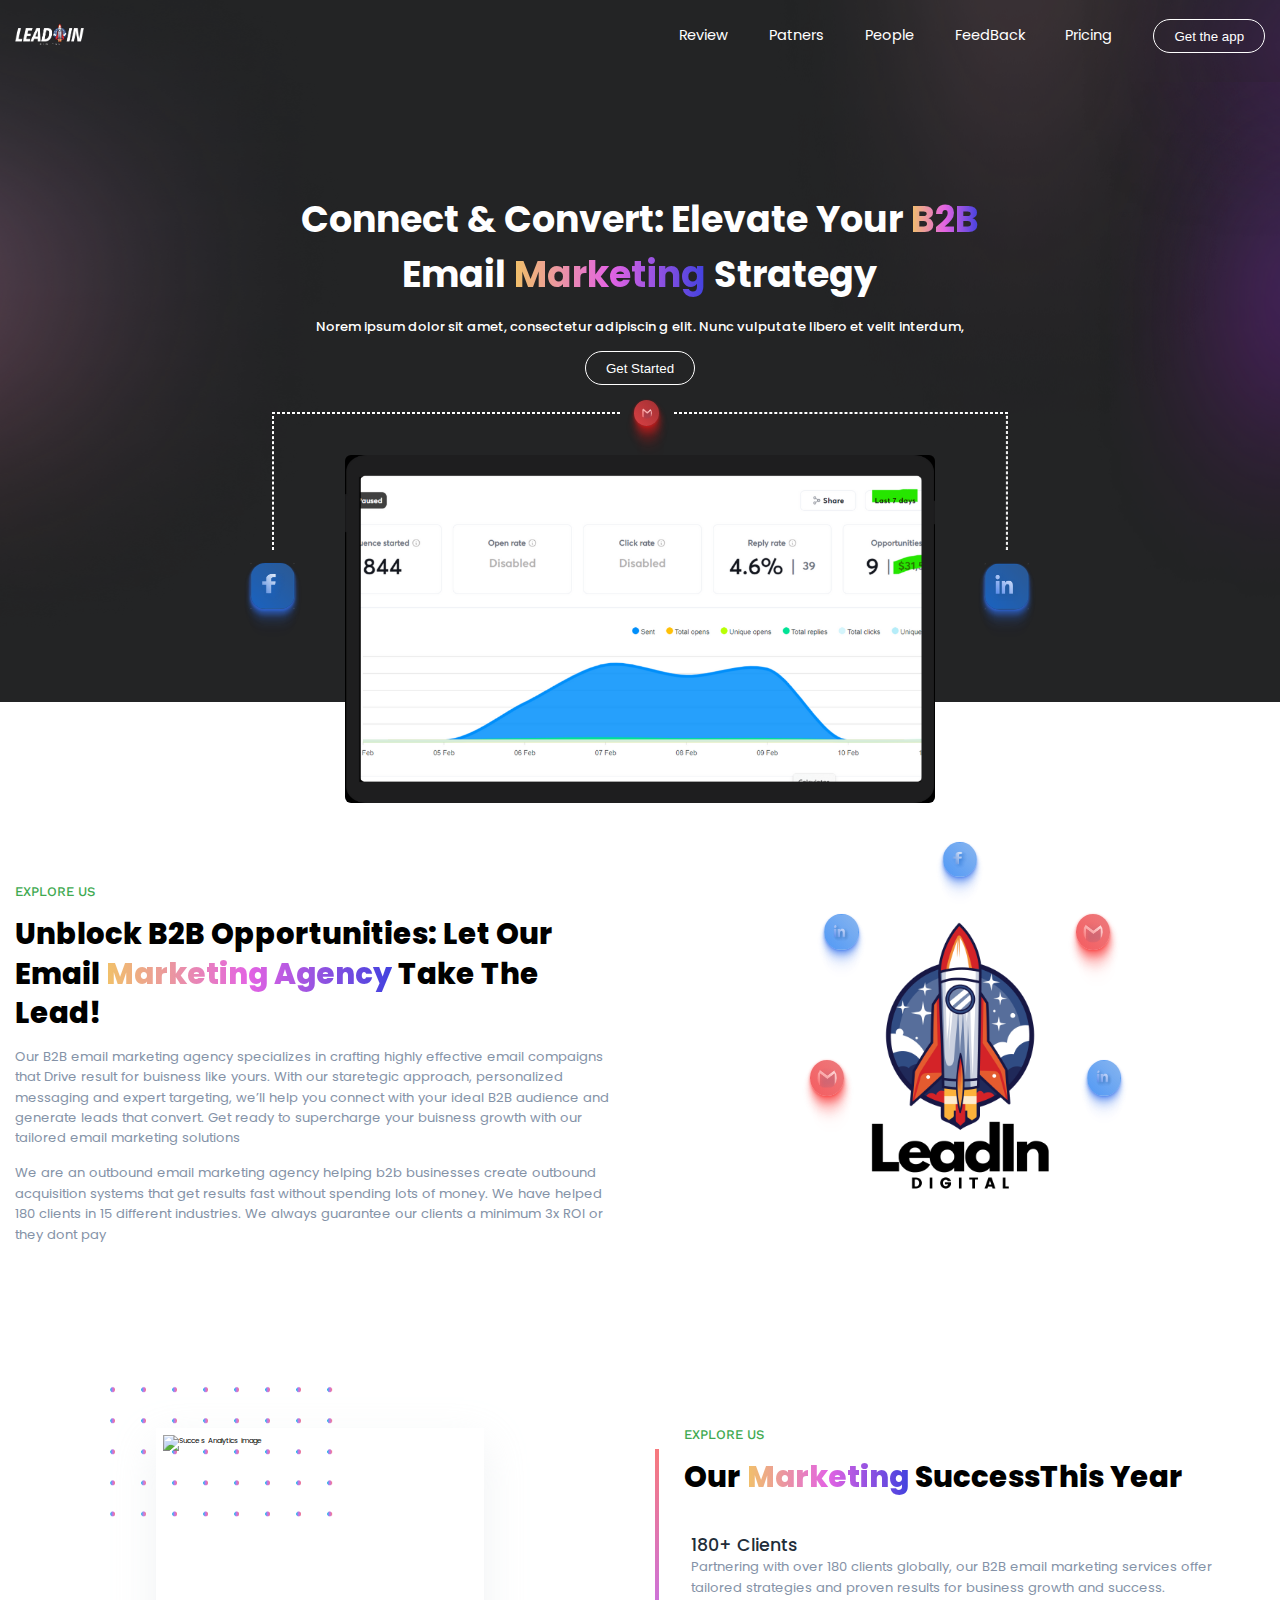
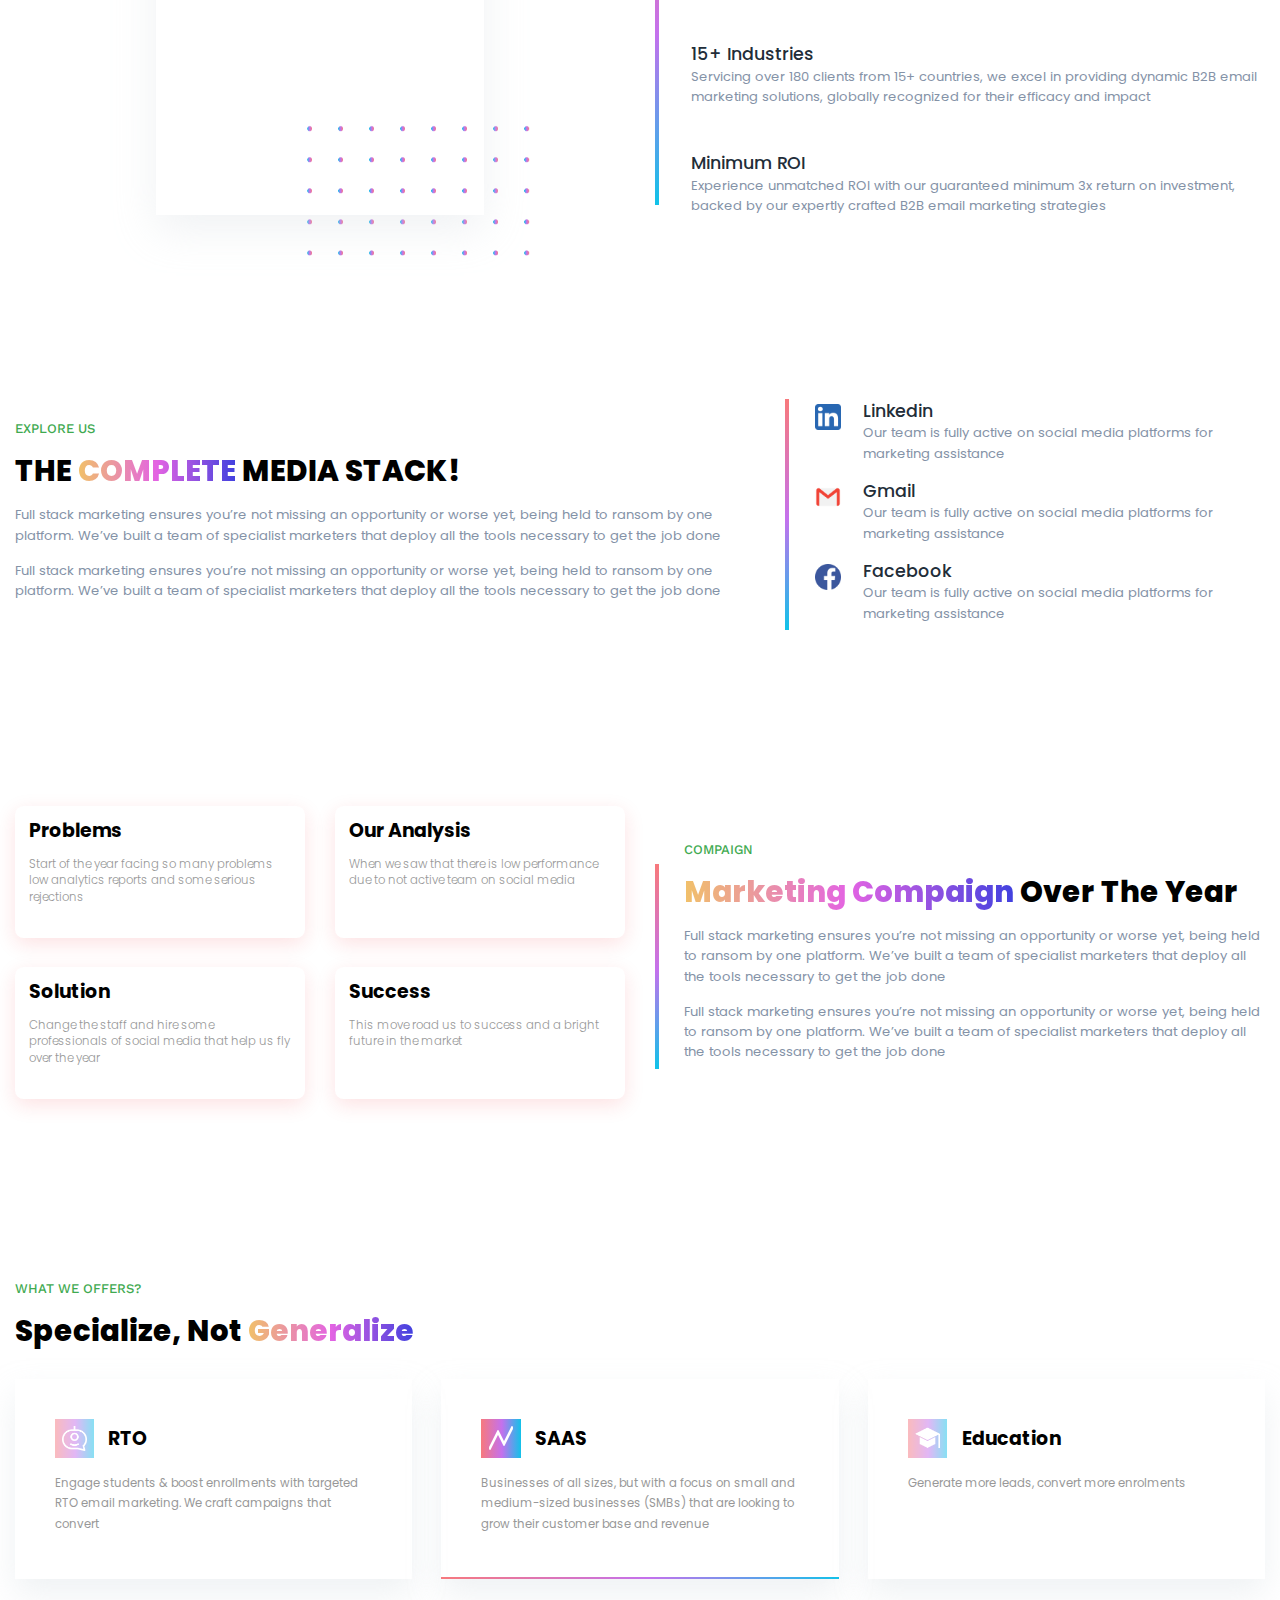
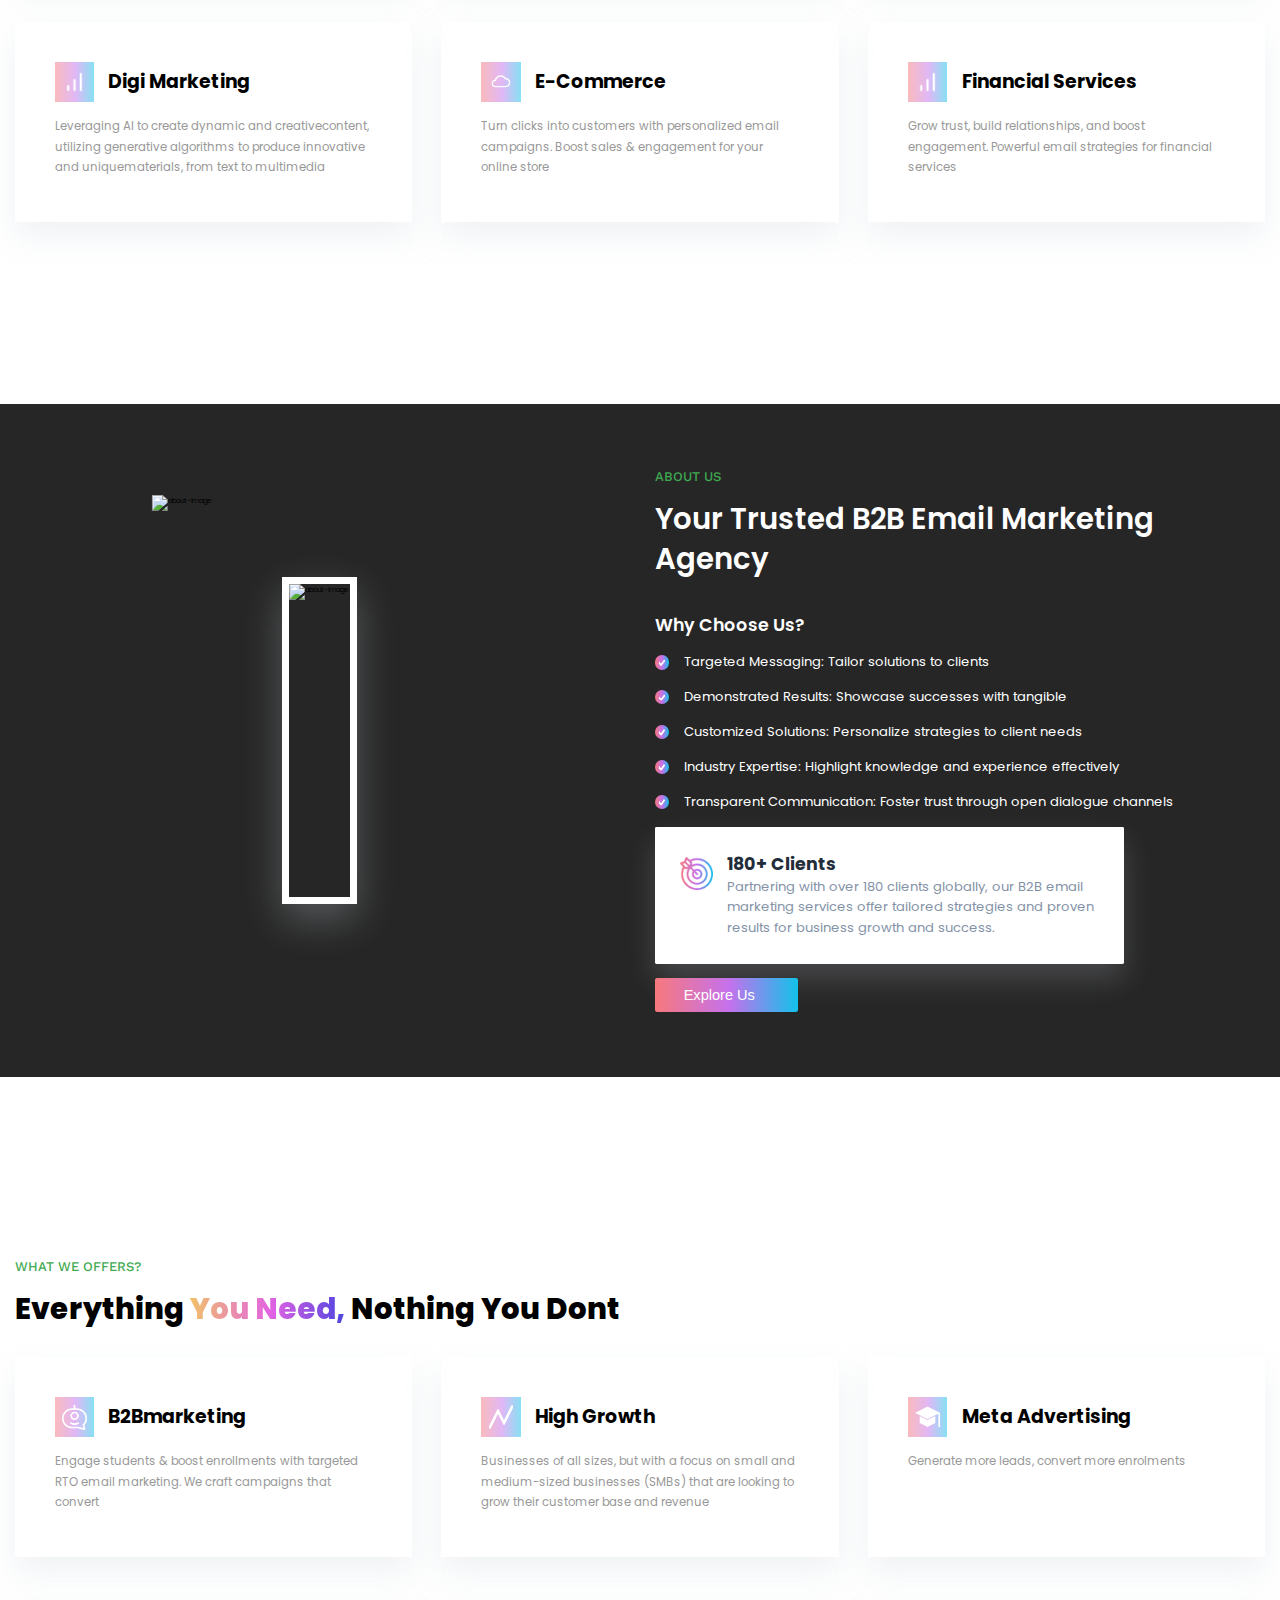
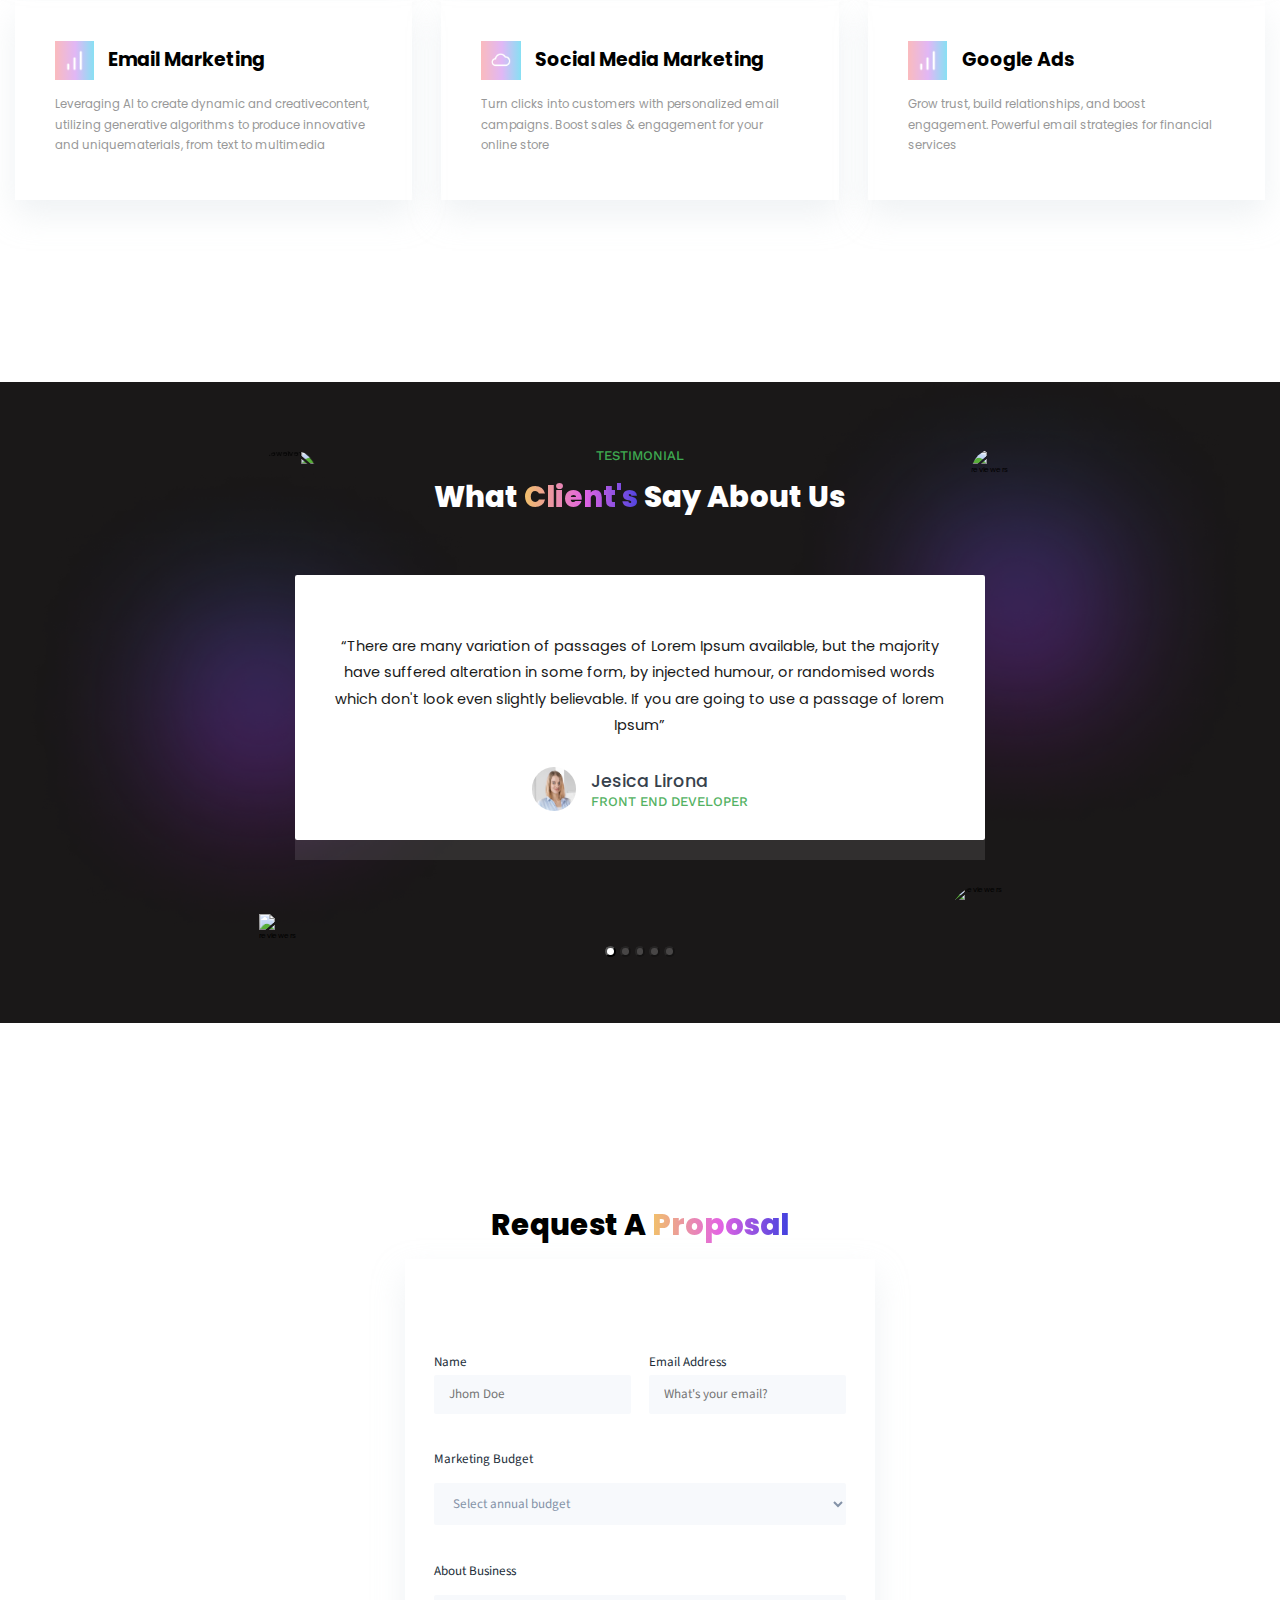
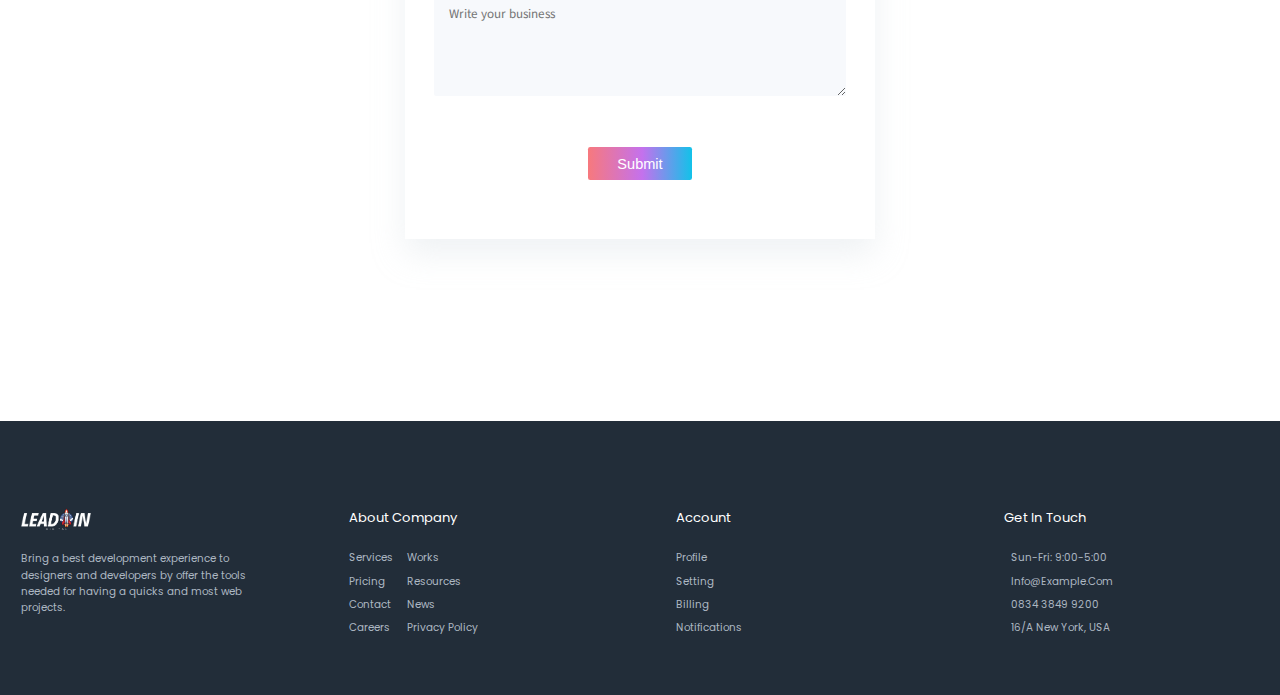
==== commit e02f7877: "carausel aniation added for testimonial" ====
--- a/project1/src/index.html
+++ b/project1/src/index.html
@@ -3,8 +3,9 @@
 <head>
     <meta charset="UTF-8">
     <meta name="viewport" content="width=device-width, initial-scale=1.0">
+    <meta name="description" content="Connect & Convert: Elevate Your B2B Email Marketing Strategy">
     <title>LandingPage Home</title>
-    <link rel="stylesheet" href="../dist/minifiedStyle.css">
+    <link rel="stylesheet" href="./styles/styles.css">
 
     <!-- Google fonts Api "Poppin" -->
     <link rel="preconnect" href="https://fonts.googleapis.com">
@@ -99,17 +100,11 @@
     <img src="./Images/surface-tablet.png" alt="surface pro 8/ dark" class="tablet-image">
     </div>
 </div> 
-
-</div>
-
+</div>
 <img src="./Images/Gradient-image1.png" alt="gradient-images" class="gradient">
 <img src="./Images/Gradient-image2.png" alt="gradient-images" class="gradient ">
 <img src="./Images/Gradient-image3.png" alt="gradient-images" class=" gradient">
 <img src="./Images/gradient-image4.png" alt="gradient-images" class="gradient ">
-
-
-
-
 
 </section>
 
@@ -594,8 +589,7 @@
 
 
                     <section id="testimonial" class="section">
-                        <div class="container"> 
-                          
+                        <div class="container">                
                             <div class="preface-content flex dire-col">
 
                                 <p class="title-small">testimonial</p>                        
@@ -603,7 +597,9 @@
     say about us</h1>
       
 
-        <div class="card flex dire-col">
+   <div class="carousel-container"> 
+<div class="slider-carousel">
+        <div class="flex dire-col card current-card">
 
             <span class="rating flex">
                 <i class="fa-solid fa-star"></i>
@@ -625,9 +621,108 @@
 </div>
 
             </div>
+            <div class="flex dire-col card">
+
+                <span class="rating flex">
+                    <i class="fa-solid fa-star"></i>
+                    <i class="fa-solid fa-star"></i>
+                    <i class="fa-solid fa-star"></i>
+                    <i class="fa-solid fa-star"></i>
+                    <i class="fa-solid fa-star"></i>
+                </span>
+    
+    <q class="subtitle-4">There are many variation of passages of Lorem Ipsum available, but the majority have suffered alteration in some form, by injected humour, or randomised words which don't look even slightly believable. If you are going to use a passage of lorem Ipsum</q>
+    
+    <div class="flex reviewer-block">
+        <img src="./Images/reviewer-4.png" alt="Reviewer img" class="reviewer-img">
+    <div class="flex dire-col">
+        <h3 class="title-3 reviewer-name">Michel Morand
+        </h3>
+        <p class="title-small reviewer-role">Generative AI expert</p>
+    </div>
+    </div>
+    
+                </div>
+
+                <div class="flex dire-col card">
+
+                    <span class="rating flex">
+                        <i class="fa-solid fa-star"></i>
+                        <i class="fa-solid fa-star"></i>
+                        <i class="fa-solid fa-star"></i>
+                        <i class="fa-solid fa-star"></i>
+                        <i class="fa-solid fa-star"></i>
+                    </span>
+        
+        <q class="subtitle-4">There are many variation of passages of Lorem Ipsum available, but the majority have suffered alteration in some form, by injected humour, or randomised words which don't look even slightly believable. If you are going to use a passage of lorem Ipsum</q>
+        
+        <div class="flex reviewer-block">
+            <img src="./Images/reviewer-3.png" alt="Reviewer img" class="reviewer-img">
+        <div class="flex dire-col">
+            <h3 class="title-3 reviewer-name">Enrich Norch
+            </h3>
+            <p class="title-small reviewer-role">UI/UX Expert</p>
+        </div>
+        </div>
+        
+                    </div>
+                    <div class="flex dire-col card">
+
+                        <span class="rating flex">
+                            <i class="fa-solid fa-star"></i>
+                            <i class="fa-solid fa-star"></i>
+                            <i class="fa-solid fa-star"></i>
+                            <i class="fa-solid fa-star"></i>
+                            <i class="fa-solid fa-star"></i>
+                        </span>
+            
+            <q class="subtitle-4">There are many variation of passages of Lorem Ipsum available, but the majority have suffered alteration in some form, by injected humour, or randomised words which don't look even slightly believable. If you are going to use a passage of lorem Ipsum</q>
+            
+            <div class="flex reviewer-block">
+                <img src="./Images/reviewer-2.png" alt="Reviewer img" class="reviewer-img">
+            <div class="flex dire-col">
+                <h3 class="title-3 reviewer-name">Nelson paradis
+                </h3>
+                <p class="title-small reviewer-role">Bid data Engineer</p>
+            </div>
+            </div>
+            
+                        </div>
+                        <div class="flex dire-col card">
+
+                            <span class="rating flex">
+                                <i class="fa-solid fa-star"></i>
+                                <i class="fa-solid fa-star"></i>
+                                <i class="fa-solid fa-star"></i>
+                                <i class="fa-solid fa-star"></i>
+                                <i class="fa-solid fa-star"></i>
+                            </span>
+                
+                <q class="subtitle-4">There are many variation of passages of Lorem Ipsum available, but the majority have suffered alteration in some form, by injected humour, or randomised words which don't look even slightly believable. If you are going to use a passage of lorem Ipsum</q>
+                
+                <div class="flex reviewer-block">
+                    <img src="./Images/reviewer-1.png" alt="Reviewer img" class="reviewer-img">
+                <div class="flex dire-col">
+                    <h3 class="title-3 reviewer-name">Romail Yardson
+                    </h3>
+                    <p class="title-small reviewer-role">Backend End Developer</p>
+                </div>
+                </div>
+                
+                            </div>
+
+                        </div>
+                    </div>
+
+
+
+
+
+
 
 <div id="slider-buttons" class="flex">
 <button class="slider-btn active"></button>
+<button class="slider-btn"></button>
 <button class="slider-btn"></button>
 <button class="slider-btn"></button>
 <button class="slider-btn"></button>
@@ -830,6 +925,6 @@
 
 </main>
 
-
+<script src="./javascript.js"></script>
 </body>
 </html>--- a/project1/src/styles/styles.css
+++ b/project1/src/styles/styles.css
@@ -0,0 +1,1534 @@
+*{
+    margin: 0;
+    padding: 0;
+    box-sizing: border-box;
+}
+
+html{
+    font-size: 45.5%;
+/*  10px html font */
+
+   
+}
+
+body{
+    font-family: "Poppins", sans-serif;  
+    overflow-x: hidden;  
+    scroll-behavior: smooth;
+}
+
+:root{
+--main-color:rgba(0, 0, 0, 1);
+--focus-font:#FFFFFF;
+--focus-font2:rgba(132, 146, 167, 1);
+--article-font:rgba(152, 152, 152, 1);
+--sub-heading:rgba(34, 45, 57, 1);
+--gradient-blue:linear-gradient(225.82deg, rgb(49 127 227 / 58%) 0%, rgb(24 119 242 / 75%) 98.6%);
+--blue-boxshadow: 0px 1px 2px 0px rgba(49, 111, 237, 0.49), 0px 4px 4px 0px rgba(49, 111, 237, 0.43),0px 9px 6px 0px rgba(49, 111, 237, 0.25), 0px 17px 7px 0px rgba(49, 111, 237, 0.07), 0px 26px 7px 0px rgba(49, 111, 237, 0.01);
+--gradient-red:linear-gradient(225.82deg, rgb(227 54 58 / 66%) 0%, rgb(243 68 72 / 87%) 98.6%);
+--red-boxshadow: 4px 35px 10px rgba(249, 26, 26, 0.01), 2px 22px 9px rgba(249, 26, 26, 0.07), 1px 13px 8px rgba(249, 26, 26, 0.25), 1px 6px 6px rgba(249, 26, 26, 0.43), 0px 1px 3px rgba(249, 26, 26, 0.49);
+--box-shadow:0px 15px 40px 0px rgba(206, 213, 220, 0.3);
+--focus-green:rgba(63, 170, 81, 1);
+--article-boxShadow: 0px 6px 20px 0px rgba(237, 31, 36, 0.13);
+--article2-boxShadow: 0px 15px 30px 0px rgba(210, 217, 224, 0.35);
+--background-gradient-dark:linear-gradient(90deg, #F7797D 0%, #C471ED 52.08%, #12C2E9 100%);
+--background-color1:rgba(38, 38, 38, 1);
+--background-color2: rgba(26, 24, 24, 1);
+--icons-color: rgba(173, 183, 194, 1);
+
+--background-gradient-light: linear-gradient(90deg, rgba(247, 121, 125, 0.5) 0%, rgba(196, 113, 237, 0.5) 52.08%, rgba(18, 194, 233, 0.5) 100%);
+--box-shadow2:0px 15px 30px 0px rgba(210, 217, 224, 0.2);
+--sun-color:rgba(255, 181, 61, 1);
+
+
+
+}
+
+
+/* General */
+
+
+
+ul#navigation-tabs li{
+    list-style: none;    
+}
+ul#navigation-tabs .navtab .navlink{
+    text-decoration: none;
+}
+
+.flex{
+    display: flex;
+    align-items: center;
+}
+
+.dire-col{
+    flex-direction: column;
+    gap: 2rem;
+}
+.grid{
+    display: grid;
+}
+.temp-2col{
+    grid-template-columns: repeat(2, 1fr);
+}
+
+.temp-3col{
+    grid-template-columns: repeat(3, 1fr);
+}
+.temp-4col{
+    grid-template-columns: repeat(4, 1fr);
+}
+
+.container{
+    margin: auto;
+    max-width: 200.6rem;
+    padding-inline: 2rem;
+    height: 100%;
+    position: relative;
+    z-index: 999;
+    /* for responsiveness */
+}
+
+.navlink, #navbtn{
+    color: var(--focus-font);
+}
+
+.title-small{
+    font-family: "Work Sans", sans-serif;
+    font-weight: 500;
+    font-size: 1.8rem;
+    line-height: 2.111rem;
+    color:var(--focus-green) ;
+}
+
+.title-small, .title-3{
+    text-transform: uppercase;
+}
+
+.title-1, .title-2, .title-3, .title-4{
+    text-transform: capitalize;
+}
+
+.title-1{
+    font-weight: 700;
+    font-size: 5rem;
+    line-height: 7.5rem;
+    text-align: center;
+    color: var(--focus-font);
+}
+
+.title-2{
+    font-weight: 800;
+    font-size: 4rem;
+    line-height: 5.4rem;
+   text-align: center;
+    color: var(--focus-font);
+}
+.title-3{
+    font-weight: 500;
+    font-size: 2.4rem;
+    line-height: 3.4rem;
+    color: var(--sub-heading);
+}
+
+.title-4{
+    font-weight: 700;
+    font-size: 2.6rem;
+    line-height: 2.8rem;
+    color: var(--main-color);
+}
+
+.subtitle-1{
+    font-weight: 500;
+    font-size: 1.8rem;
+    text-align: center;
+    line-height: 2.7rem;
+    color: var(--focus-font);
+}
+
+.subtitle-2{
+    font-weight: 400;
+    font-size: 1.8rem;
+    text-align: center;
+    line-height: 2.8rem;
+    color: var(--focus-font2);
+}
+.subtitle-3{
+    font-weight: 300;
+    font-size: 1.6rem;
+    text-align: justified;
+    line-height: 2.3rem;
+    color: var(--article-font);
+}
+
+.subtitle-4{
+    font-weight: 400;
+    font-size: 2rem;
+    line-height: 3.6rem;
+    text-align: center;
+}
+
+.subtitle-5{
+    font-size: 1.422rem;
+    font-weight: 400;
+    line-height: 2.212rem;
+    text-align: left;
+    color: var(--icons-color);
+
+}
+
+
+.text-gradient{ 
+     background: linear-gradient(to right, #f1c169, #e363e3, #4141df);
+    background-clip: text;
+    -webkit-text-fill-color: transparent;
+    background-position: center;
+    background-size: cover; 
+}
+.btn{
+    color: var(--focus-font);
+    border: 0.1rem solid var(--focus-font);
+    padding: 1.2rem 2.8rem 1.2rem 2.8rem;
+    border-radius: 10rem;
+    -webkit-border-radius: 10rem;
+    -moz-border-radius: 10rem;
+    -ms-border-radius: 10rem;
+    -o-border-radius: 10rem;
+    background-color: transparent;
+    cursor: pointer;
+    
+}
+
+#hero > .gradient{
+    z-index: 5;
+    position: absolute;
+  
+}
+
+/* Icons */
+
+.gmail-icon{
+    width: 3.433rem;
+    height: 3.574rem;
+    background: var(--gradient-red);
+    padding: 1rem;
+    border-radius:2rem;
+    -webkit-border-radius:2rem;
+    -moz-border-radius:2rem;
+    -ms-border-radius:2rem;
+    -o-border-radius:2rem;
+/* layered shadows for more realistic view */
+box-shadow:var(--red-boxshadow);
+}
+
+.blue-icon{
+    width: 6.103rem;
+    height: 6.354rem;
+    padding: 1rem;
+    border-radius:2rem;
+    -webkit-border-radius:2rem;
+    -moz-border-radius:2rem;
+    -ms-border-radius:2rem;
+    -o-border-radius:2rem;
+    background:var(--gradient-blue);
+    border: 1px solid;
+    box-shadow:var(--blue-boxshadow);
+    border: 1px solid;
+    border-image-source: linear-gradient(135deg, rgba(255, 255, 255, 0.25) 0%, rgba(255, 255, 255, 0) 100%);  
+}
+
+/* Icons */
+.preface-content{
+    align-items: center;
+    max-width: 94.8rem;
+    margin-inline: auto;
+   
+}
+
+.btn.gradient-btn{
+    background: var(--background-gradient-dark);
+    border-radius: 0.3rem;
+    -webkit-border-radius: 0.3rem;
+    -moz-border-radius: 0.3rem;
+    -ms-border-radius: 0.3rem;
+    -o-border-radius: 0.3rem;
+    padding-inline: 4rem;
+    font-size: 2rem;
+    border: none;
+
+}
+#footer .main-content {
+    max-width: 104.2rem;
+    margin-inline: auto;
+}
+
+/* general ends */
+
+
+
+/* hero */
+
+.section .container{
+    position: relative;
+    z-index: 10;
+}
+
+#hero{ 
+    background-color: rgb(35, 36, 37);
+}
+
+.navlink{ font-size: 2rem; line-height: 2.1rem;
+}
+
+
+ul#navigation-tabs li.navtab{
+    position: relative;
+    z-index: 5;
+}
+ul#navigation-tabs li.navtab::before{
+    position: absolute;
+    content: "";
+    top: 0;
+    left: 0;
+    width: 0;
+    height: 100%;
+    z-index: -1;
+    background-image: linear-gradient(90deg, rgb(247 121 125 / 1%) 0%, rgba(196, 113, 237, 0.5) 52.08%, rgb(18 194 233 / 7%) 100%);
+    transition: width 0.5s linear ;
+    -webkit-transition: width 0.5s linear ;
+    -moz-transition: width 0.5s linear ;
+    -ms-transition: width 0.5s linear ;
+    -o-transition: width 0.5s linear ;
+}
+
+#nav-btn::before,#home-btn::before{
+    position: absolute;
+    content: "";
+    top: 0;
+    left: 0.2rem;
+    width: 0;
+    height: 100%;
+    z-index: -1;
+    background-image: linear-gradient(90deg, rgb(247 121 125 / 1%) 0%, rgba(196, 113, 237, 0.5) 52.08%, rgb(18 194 233 / 7%) 100%);
+    transition: width 0.5s linear ;
+    -webkit-transition: width 0.5s linear ;
+    -moz-transition: width 0.5s linear ;
+    -ms-transition: width 0.5s linear ;
+    -o-transition: width 0.5s linear ;
+}
+
+ul#navigation-tabs li.navtab:hover::before{
+    width: 100%;
+}
+#nav-btn:hover::before,#home-btn:hover::before{
+width: 98%;
+}
+#nav-btn, #home-btn{
+    position: relative;
+}
+#nav-btn::before,#home-btn::before{
+    border-radius: 10rem;
+    -webkit-border-radius: 10rem;
+    -moz-border-radius: 10rem;
+    -ms-border-radius: 10rem;
+    -o-border-radius: 10rem;
+}
+
+
+
+
+header{
+position: relative;
+top: 2.6rem;
+height: 4.5rem;
+}
+header #navbar{
+    position: relative;    
+    justify-content: space-between;
+}
+
+ul#navigation-tabs{
+gap: 5.6rem;
+    flex-wrap: wrap;
+    justify-content: center;
+}
+
+
+.left-nav img{
+    width: 9.587rem;
+    height: 2.978rem;
+}
+
+
+
+
+
+#home-preface{
+    position: relative;
+    top: 22rem;
+    align-items: center;
+    justify-content: center;
+}
+
+.border-lines{
+    position: relative;
+    max-width: 101.2rem;
+    margin: auto;
+}
+
+.line{
+    border: 0.1rem dashed var(--focus-font);
+}
+.top-lines{
+align-items: center;
+gap: 2rem;
+}
+.top-lines .line-1{
+   left: 0;
+    width: 51.6rem;
+}
+.top-lines .line-2{
+ right: 0;
+    width: 49.6rem;
+}
+
+.line-3, .line-4{
+    width: 18.4rem;
+}
+.right-lines, .left-lines{
+    top: 2.2rem;
+    gap: 2rem;
+    position: absolute;
+   
+}
+.left-lines{
+    left: 3.3rem;
+
+    transform-origin: top left;
+    transform:rotate(90deg);
+    -webkit-transform:rotate(90deg);
+    -moz-transform:rotate(90deg);
+    -ms-transform:rotate(90deg);
+    -o-transform:rotate(90deg);
+}
+.right-lines{
+    right: 3.3rem;
+    transform-origin: top right;
+    transform: rotate(-90deg);
+    -webkit-transform: rotate(-90deg);
+    -moz-transform: rotate(-90deg);
+    -ms-transform: rotate(-90deg);
+    -o-transform: rotate(-90deg);
+}
+
+.right-lines img{ transform:rotate(90deg) ; -webkit-transform:rotate(90deg) ; -moz-transform:rotate(90deg) ; -ms-transform:rotate(90deg) ; -o-transform:rotate(90deg) ;
+}
+.left-lines img{ transform:rotate(-90deg) ; -webkit-transform:rotate(-90deg) ; -moz-transform:rotate(-90deg) ; -ms-transform:rotate(-90deg) ; -o-transform:rotate(-90deg) ;
+}
+
+
+.home-tablet{
+    position: relative;
+    margin-inline: auto;
+    margin-top: 2rem;
+    height: 56rem;
+}
+.tablet-image{
+    position: relative;
+    display: block;
+    width: 81rem;
+    border-radius: 6px;
+    -webkit-border-radius: 6px;
+    -moz-border-radius: 6px;
+    -ms-border-radius: 6px;
+    -o-border-radius: 6px;
+}
+
+
+
+
+#hero .gradient:nth-of-type(1){
+    width: 60.8rem;
+    height: 90.6rem;
+    top: 0;
+    left: -10rem;
+}
+
+#hero .gradient:nth-of-type(2){
+    width: 29rem;
+    height: 76rem;
+    top: 11.3rem;
+    right: 0rem;
+}
+
+
+#hero .gradient:nth-of-type(3){
+    width: 70rem;
+    height: 495.25px;
+    top: 0;
+    right: 0 ;
+    }
+
+    #hero .gradient:nth-of-type(4){
+        width: 32.3rem;
+        height: 37rem;
+        right: 0;
+       top: 0;
+        
+        }
+
+/* section */
+.section{
+    margin-top: 25rem;
+}
+
+.section .title-2{
+    color: black;
+    text-align: start;
+}
+.section .subtitle-2{
+    text-align: start;
+}
+
+.section .text-content{
+    align-items: start;
+}
+
+.section .grid{
+    gap: 4rem;
+    align-items: center;
+}
+
+
+#about .btn, #home-btn{
+    text-transform: capitalize;
+}
+
+
+
+
+
+
+
+
+
+
+
+
+
+
+
+
+
+
+
+#success .text-content, #mediaHandle .succes-timeline, #compaign .col-2{
+    position: relative;
+    padding-left: 4rem;
+}
+
+#success .text-content::after, #mediaHandle .succes-timeline::after, #compaign .col-2::after{
+position: absolute;
+content: "";
+left: 0;
+top: 3rem;
+height: 90%;
+border-left-width: 0.2rem;
+border-style: solid;
+border-image:linear-gradient(#F7797D 0%, #C471ED 52.08%, #12C2E9 100%);;
+border-image-slice: 1;
+}
+
+
+
+
+
+
+
+/* explore */
+
+#explore .content-img, #explore .col-2{
+width: 41.3rem;
+height: 41.3rem;
+}
+
+#explore .col-2, #success .col-1{
+    position: relative;
+    justify-self: center;
+}
+#explore .icon-float{
+    width: 34.33px;
+height: 35.74px;
+    position: absolute;
+    border-radius: 50%;
+    -webkit-border-radius: 50%;
+    -moz-border-radius: 50%;
+    -ms-border-radius: 50%;
+    -o-border-radius: 50%;
+}
+
+.col-2 .icon-float:nth-child(2){
+    left: 50%;
+    transform: translateX(-50%);
+    top: -10rem;
+    -webkit-transform: translateX(-50%);
+    -moz-transform: translateX(-50%);
+    -ms-transform: translateX(-50%);
+    -o-transform: translateX(-50%);
+}
+.col-2 .icon-float:nth-child(5){
+    left: 0;
+    top: 20rem;
+}
+.col-2 .icon-float:nth-child(3){
+left: 2rem;
+}
+.col-2 .icon-float:nth-child(4){
+top: 20rem;
+right: -1.5rem;
+
+}
+.col-2 .icon-float:nth-child(6){
+    right: 0;
+    
+    }
+
+
+/* success */
+
+#success .title-2{
+    margin-bottom: 3rem;
+}
+
+
+ #success .succes-timeline.flex{
+    gap: 6rem;
+}
+#success .col-1{
+    z-index: 5;
+}
+#success .content-img{
+    object-fit: cover;
+    width: 45rem;
+    height: 53.1rem;
+    border: 1rem solid rgba(255, 255, 255, 1);
+    box-shadow: var(--box-shadow);
+    z-index: 999;
+}
+
+
+#success .col-1 .pattern{
+    position: absolute;
+    object-fit: cover;
+    width: 17.9rem;
+    height: 30.497rem;
+    transform: rotate(90deg);
+    -webkit-transform: rotate(90deg);
+    -moz-transform: rotate(90deg);
+    -ms-transform: rotate(90deg);
+    -o-transform: rotate(90deg);
+    z-index: -1;
+}
+
+#success .col-1 .pattern:nth-child(2){
+    top: -12rem;
+    left:0;
+}
+
+#success .col-1 .pattern:nth-child(3){
+    bottom: -12rem;
+    right: 0;
+}
+
+
+
+
+
+.succes-timeline li.flex{
+    align-items: start;
+    list-style: none;
+    gap: 1rem;
+} 
+#success .col-1{
+    width: 45rem;
+    height: 53.1rem;
+    display: flex;
+    justify-content: center;
+
+}
+
+.timeline-icon{
+    font-size: 2rem;
+color: var(--focus-green);
+position: relative;
+    top: 0.7rem;
+}
+
+
+
+
+/* media Handle */
+
+#mediaHandle .temp-2col{
+    gap: 7rem;
+    grid-template-columns: 1.5fr 1fr;
+}
+
+#mediaHandle .title-2{
+    text-transform: uppercase;
+}
+
+#mediaHandle .timeline-icon{
+    width: 3.6rem;
+    height: 3.6rem;
+}
+
+#mediaHandle .succes-timeline li.flex{
+    gap: 3rem;
+}
+#mediaHandle .succes-timeline::after{
+    top: 0;
+    height: 100%;
+}
+
+/*  compaign */
+
+#compaign .article{
+    height: 18.1rem;
+    border-radius: 1.2rem;
+    -webkit-border-radius: 1.2rem;
+    -moz-border-radius: 1.2rem;
+    -ms-border-radius: 1.2rem;
+    -o-border-radius: 1.2rem;
+    box-shadow: var(--article-boxShadow);
+    padding: 2rem;
+    align-items: start;
+}
+
+
+/* Offers and needs similar properties*/
+
+.layout-11 .temp-3col{
+    /* grid-template-columns: repeat(auto-fit,minmax(42rem,1fr)); */
+    align-self: center;
+}
+.layout-11 .article{
+    position: relative;
+    align-items: start;
+    box-shadow: var(--article2-boxShadow);
+    margin-top: 2rem;
+    padding: 5.5rem;
+    height: 27.4rem;
+}
+
+
+.layout-11 .article .subtitle-3{
+    line-height: 2.8rem;
+    font-weight: 400;
+}
+.layout-11 .article .article-title{
+    gap: 2rem;
+    width: 100%;
+}
+
+.layout-11 .article-blogs .article .article-image{
+    width: 5.4rem;
+    height: 5.4rem;
+    padding: 1rem;
+    background-image:var(--background-gradient-dark);
+    opacity: 0.5;
+    transition: opacity 0.3s linear;
+    -webkit-transition: opacity 0.3s linear;
+    -moz-transition: opacity 0.3s linear;
+    -ms-transition: opacity 0.3s linear;
+    -o-transition: opacity 0.3s linear;
+}
+.layout-11 .article-blogs .article:hover .article-image{
+  opacity: 1;
+}
+
+
+
+.layout-11 .article-blogs .article.active .article-image{
+    background-image:var(--background-gradient-dark);
+    opacity: 1;
+}
+
+.layout-11 .article-blogs .article{
+    border-bottom-width: 0rem;
+}
+
+.layout-11 .article-blogs .article.active, .layout-11 .article-blogs .article:hover{
+    border-bottom: 0.3rem;
+    border-bottom-style: solid;
+    border-image:linear-gradient(90deg, #F7797D 0%, #C471ED 52.08%, #12C2E9 100%);
+    border-image-slice: 1;
+}
+
+#offers .article-blogs .article:nth-child(1) .title-4, #offers .article-blogs .article:nth-child(2) .title-4, .up-case{
+text-transform: uppercase;
+}
+
+
+
+
+
+
+
+/* about */
+
+#about{
+    background-color: var(--background-color1);
+    padding-block: 9rem;
+}
+
+#about .title-2{
+    font-weight: 600;
+    color: var(--focus-font);
+    margin-bottom: 2.8rem;
+}
+#about .succes-timeline .subtitle-2{
+    color: var(--focus-font);
+}
+
+#about .succes-timeline{
+    align-items: start;
+}
+
+#about .checked-icon{
+    background:var(--background-gradient-dark);
+     width: 2rem;
+     height: 2rem;
+    padding: 0.5rem;
+    border-radius: 50%;
+    -webkit-border-radius: 50%;
+    -moz-border-radius: 50%;
+    -ms-border-radius: 50%;
+    -o-border-radius: 50%;
+}
+#about .succes-timeline li.flex{
+gap: 2rem;
+align-items: center;
+
+}
+
+#about .text-content > .title-3{
+    font-weight: 600;
+    color: var(--focus-font);
+}
+
+
+#about .arrow-icon{
+    margin-left: 2rem;
+}
+
+#about .card{
+    max-width: 64.5rem;
+    border-radius: 0.2rem;
+    -webkit-border-radius: 0.2rem;
+    -moz-border-radius: 0.2rem;
+    -ms-border-radius: 0.2rem;
+    -o-border-radius: 0.2rem;
+    background-color: var(--focus-font);
+    box-shadow: var(--box-shadow2);
+    align-items: start;
+    gap: 2rem;
+    padding: 3.5rem;
+
+}
+#about .card .timeline-icon{
+width: 4.5rem;
+height: 4.5rem;
+}
+
+#about .card .title-3{
+    font-weight: 700;
+}
+
+#about .col-1 .about-img{
+max-width: 40rem;
+height: 45rem;
+}
+
+#about .container{
+    position: relative;
+}
+#about .col-1{
+    position: relative;
+    display: flex;
+    justify-content: center;
+}
+
+#about .col-1 .about-img:nth-child(2){
+    z-index: 999;
+    border: 1rem solid var(--focus-font);
+    box-shadow: var(--box-shadow);
+
+    }
+
+#about .col-1 .about-img:nth-child(1){
+    position: absolute;
+    left: 0;
+    top: -25%;
+    left: 25%;
+    transform: translateX(-25%);
+    -webkit-transform: translateX(-25%);
+    -moz-transform: translateX(-25%);
+    -ms-transform: translateX(-25%);
+    -o-transform: translateX(-25%);
+}
+
+
+/* testimonial */
+
+#testimonial{
+    overflow:hidden;
+    position: relative;
+    padding-block: 9rem;
+    background-color: var(--background-color2);
+   
+
+}
+
+#testimonial .preface-content .title-2{
+color: var(--focus-font);
+}
+
+.rating i{
+    color:var(--sun-color) ;
+    font-size: 2.4rem;
+}
+
+ #testimonial .slider-carousel{ position: relative; height: 55rem; width: 100%; transition: transform 300ms ease-in ; -webkit-transition: transform 300ms ease-in ; -moz-transition: transform 300ms ease-in ; -ms-transition: transform 300ms ease-in ; -o-transition: transform 300ms ease-in ;
+}
+ #testimonial .carousel-container{
+  position: relative;
+  height: 100%;
+  width: 100%;
+    overflow: hidden;
+
+ }
+
+ #testimonial .slider-carousel .card:nth-child(1){
+    left: 0;
+ }
+
+  #testimonial .slider-carousel .card:nth-child(2){
+left: 690px;
+ }
+ #testimonial .slider-carousel .card:nth-child(3){
+    left: 1380px;
+     }
+     #testimonial .slider-carousel .card:nth-child(4){
+        left: 2070px;
+         }
+         #testimonial .slider-carousel .card:nth-child(5){
+            left: 2760px;
+             } 
+
+
+#testimonial .preface-content .card{
+    position: absolute;
+    gap: 4rem;
+    padding: 4rem;
+    background-color: var(--focus-font);
+    border-radius: 0.3rem;
+    -webkit-border-radius: 0.3rem;
+    -moz-border-radius: 0.3rem;
+    -ms-border-radius: 0.3rem;
+    -o-border-radius: 0.3rem;
+    margin-block: 6rem;
+    z-index: 10;
+    top: 0;
+    bottom: 0;
+    width: 690px;
+    left: 0;
+    height: fit-content;
+}
+
+#testimonial .preface-content .card::before{
+position: absolute;
+content: "";
+/* left: 0; */
+top: 20px;
+width: 100%;
+height: 100%;
+background-color: var(--focus-font);
+opacity: 10%;
+}
+
+#testimonial .preface-content .card .reviewer-block div.flex{
+gap:0;
+align-items: start;
+}
+#testimonial .preface-content .card .reviewer-block{
+    gap:2rem;
+}
+.reviewer-img{
+    width: 6rem;
+    height: 6rem;
+    border-radius: 50%;
+    -webkit-border-radius: 50%;
+    -moz-border-radius: 50%;
+    -ms-border-radius: 50%;
+    -o-border-radius: 50%;
+}
+
+
+#testimonial  .preface-content{
+   position: relative;
+}
+
+#testimonial  .float-image{
+    position: absolute;
+    object-fit: cover;
+}
+
+ .float-image:nth-of-type(1){
+    width: 8rem;
+    height: 8rem;
+    left:-10rem;
+    top: 0;
+    transform: rotateY(180deg);
+    -webkit-transform: rotateY(180deg);
+    -moz-transform: rotateY(180deg);
+    -ms-transform: rotateY(180deg);
+    -o-transform: rotateY(180deg);
+    border-bottom-right-radius: 50%;
+    border-top-left-radius: 50%;
+    border-top-right-radius: 50%;
+}
+
+#testimonial .main-content{
+    position: relative;
+}
+
+.float-image:nth-of-type(2){
+    width: 6rem;
+    height: 6rem;
+    left: -10rem;
+    bottom: 0
+}
+
+  .float-image:nth-of-type(4), .float-image:nth-of-type(3){
+    border-radius: 50%;
+    -webkit-border-radius: 50%;
+    -moz-border-radius: 50%;
+    -ms-border-radius: 50%;
+    -o-border-radius: 50%;
+}
+ .float-image:nth-of-type(3){
+    width: 10rem;
+    height: 10rem;
+    right: -10rem;
+    bottom: 0;
+  
+}
+ .float-image:nth-of-type(4){
+    width: 7rem;
+    height: 7rem;
+    right:-10rem;
+    top: 0;
+  
+}
+
+
+#testimonial  .gradient{
+    width: 70.8rem;
+    height: 70.5rem;
+     position: absolute;
+     z-index: -1;
+}
+
+#testimonial  .gradient-1{ 
+      top:50%;
+      left: -40rem;
+   
+      transform: translateY(-50%); -webkit-transform: translateY(-50%); -moz-transform: translateY(-50%); -ms-transform: translateY(-50%); -o-transform: translateY(-50%);
+}
+
+#testimonial  .gradient-2{ 
+      top:30%;
+      right:-40rem;
+
+      transform: translateY(-50%); -webkit-transform: translateY(-50%); -moz-transform: translateY(-50%); -ms-transform: translateY(-50%); -o-transform: translateY(-50%);
+}
+
+#testimonial #slider-buttons{
+    gap: 0.5rem;
+}
+
+#testimonial #slider-buttons .slider-btn{
+     width: 1.5rem;
+      height: 1.5rem;
+      cursor: pointer;
+      background-color: var(--focus-font); 
+      opacity: 20%;
+       border-radius:50% ; 
+       -webkit-border-radius:50% ;
+        -moz-border-radius:50% ;
+        -ms-border-radius:50% ;
+         -o-border-radius:50% ;
+}
+
+#testimonial #slider-buttons .slider-btn.active{
+    opacity: 1;
+    
+}
+
+.request-form{
+    padding: 8rem 2rem;
+    width: 64.5rem;
+    box-shadow:0px 15px 30px 0px rgba(210, 217, 224, 0.35);
+}
+
+.request-block{
+    width: 56.5rem;
+    margin-block: 5rem;
+    gap: 5rem;
+    
+}
+.request-block > div, select,textarea{
+    width: 100%;
+}
+
+.request-block input{
+    width: 27rem;
+}
+.request-block select, .request-block input,  .request-block textarea{
+    padding:1.5rem 2rem;
+   
+}
+
+#personal-info{
+    justify-content: space-between;
+}
+
+#personal-info input,select,textarea{
+    background-color:rgba(247, 249, 252, 1);
+    border-radius: 0.3rem;
+    -webkit-border-radius: 0.3rem;
+    -moz-border-radius: 0.3rem;
+    -ms-border-radius: 0.3rem;
+    -o-border-radius: 0.3rem;
+    border: none;
+    outline: none;
+    font-family: "Source Sans 3", sans-serif;
+    font-size: 1.8rem;
+font-weight: 400;
+line-height: 2.263rem;
+text-align: left;
+color: var(--focus-font2);
+    
+}
+.request-form label{
+    font-weight: 400;
+    font-size: 1.8rem;
+    line-height: 2.563rem;  
+      font-family: "Source Sans 3", sans-serif;
+  color:rgba(34, 45, 57, 1);
+  text-transform: capitalize;  
+    }
+#personal-info > div{
+   gap:0.5rem;
+   align-items: start;
+}
+
+.request-block > div:nth-child(2), .request-block > div:nth-child(3){
+    align-items: start;
+ 
+}
+
+.request-block textarea{
+    height: 13.9rem;
+}
+
+/*  footer */
+
+#footer{
+background-color: var(--sub-heading);
+padding-top: 12rem;
+padding-bottom: 3rem;
+}
+
+.footer-content{
+    max-width: 170.02rem;
+    margin: auto;
+}
+
+#footer .social-icons{
+    gap: 2rem;
+}
+
+
+#footer .social-icons i{
+    font-size: 2.5rem;
+    color: var(--icons-color);
+}
+
+
+
+
+.footer-info-content .subtitle-2{
+    text-transform: capitalize;
+    color: var(--focus-font);
+}
+.footer-content{
+    gap: 5rem;
+    align-items: start;
+}
+#footer .row-1{
+gap: 10rem;
+align-items: self-start;
+}
+
+#footer .row-1 > div{
+
+    display: flex;
+flex-direction: column;
+gap: 3rem;
+}
+
+#footer .row-1 .footer-icon{
+    width: 9.587rem;
+    height: 2.978rem;
+}
+
+
+
+.footer-info-content ul.list{
+    display: flex;
+    flex-direction: column;
+    gap: 1rem;
+}
+
+.footer-info-content .list-block{
+    display: flex;
+    gap: 2rem;
+}
+
+.footer-info-content ul.list li{
+    list-style: none;
+}
+
+.footer-info-content ul.list li a{
+    text-decoration: none;
+    text-transform: capitalize;
+}
+.footer-info-content div.col-4 li.list-item{
+    display: flex;
+    gap: 1rem;
+    align-items: center;
+}
+
+.footer-info-content div.col-4 li.list-item i{
+    color: var(--icons-color);
+    font-size: 1.422rem;
+}
+
+.list a{
+ transition: color 0.3s linear;
+ -webkit-transition: color 0.3s linear;
+ -moz-transition: color 0.3s linear;
+ -ms-transition: color 0.3s linear;
+ -o-transition: color 0.3s linear;
+}
+
+.list a:hover{
+color: var(--focus-font);
+}
+
+
+
+
+@media (width >= 1600px) {
+    html{
+        font-size: 62.5%;
+    } 
+}
+
+@media (width<=1000px) {
+    .layout-11 .temp-3col{
+        grid-template-columns: repeat(auto-fit,minmax(42rem,1fr));
+    
+    }
+    header #navbar{
+        flex-direction: column;
+        gap: 1.5rem;
+    
+    }
+    header{
+        position: relative;
+        top: 2.6rem;
+        height: calc(4.5rem * 2);
+        }  
+        #footer .row-1.temp-4col {  
+            grid-template-columns: repeat(2, 1fr);
+        }
+#home-preface{
+    top: 10rem;
+}
+.home-tablet {
+  
+    height: auto;
+}
+
+}
+
+@media (width<=1140px) {
+    #success .temp-2col{
+grid-template-columns: repeat(auto-fit,minmax(50rem,1fr));
+    }
+
+    #success .temp-2col .col-2{
+        grid-row: 1/2;
+        grid-column: 1/2;
+    }
+    #success .col-1 {
+       
+        margin-top: 7rem;
+    }
+
+    #success .text-content{
+        margin-top: 10rem;
+    }
+}
+
+@media (width<=940px){
+#about .temp-2col{
+grid-template-columns: repeat(auto-fit,minmax(46rem,1fr));
+grid-template-rows: 69.211rem;
+margin-top: 5rem;
+}
+
+#about .text-content{
+   margin: auto;
+}
+
+
+
+}
+@media (width<=1368px) {
+   
+
+
+}
+
+@media (width<=1295px){
+    #testimonial  .float-image:nth-of-type(1){
+    
+        left:-5rem;
+        
+    
+    }
+
+    #testimonial  .float-image:nth-of-type(2){
+  
+        left: -5rem;
+        
+    }
+    
+   
+    #testimonial  .float-image:nth-of-type(3){
+      
+        right: -5rem;
+      
+      
+    }
+    #testimonial  .float-image:nth-of-type(4){
+        right:-5rem;
+     
+      
+    }
+}
+
+@media (width<=800px) {
+     
+    #testimonial  .float-image{ 
+        display: none;
+
+        }
+        #testimonial .preface-content .card{
+        width: calc(100vw - 20rem);
+        height: fit-content;
+    }
+
+   
+    #testimonial .carousel-container {
+        width: calc(100vw - 20rem)
+    }
+
+    .layout-11 .main-content{
+        max-width: 170.02rem;
+        margin-inline: auto;
+    }
+    .border-lines {
+        width: calc(100vw - 25rem);
+    }
+    .tablet-image{
+        width: calc(100vw - 40rem);
+    } 
+    #explore .temp-2col{
+        grid-template-columns: repeat(auto-fit,minmax(44.65rem,1fr));
+        gap: 18rem
+    }
+    #hero{
+        height: 110vh;
+    }
+    .home-tablet {
+     
+        height: auto;
+    }
+
+    #explore .content-img, #explore .col-2 {
+        max-width: 35.3rem;
+        height: 35.3rem;
+    }
+
+
+    #compaign .container.temp-2col{
+
+        grid-template-columns: repeat(auto-fit, minmax(47rem, 1fr));
+        gap: 10rem;
+    
+    }
+
+    #compaign .container.temp-2col .col-1{
+        grid-row: 2/3;
+    }
+
+
+
+
+
+
+}
+
+
+@media (width<=1440px) {
+   
+}
+
+
+
+@media (width<=1326px) {
+  
+}
+
+
+@media (width<=1200px) {
+#footer .row-1{
+    align-self: center;
+}
+}
+
+
+
+@media (width<=670px) {
+   
+    #hero{
+        height: auto;
+    }
+    .line {
+        display: none;
+    }
+    .tablet-image{
+        width: 50.7rem;
+    } 
+    .border-lines {
+       display: none;
+
+    }
+
+}
+@media (width<=680px) {
+    #mediaHandle .temp-2col{
+        grid-template-columns: 1fr;
+        grid-template-rows: 1fr 1fr;
+    }
+   
+}
+
+@media (width<=550px){
+
+   
+
+   
+}
+
+@media (width<=815px) {
+  
+   /* .border-lines {
+    
+        max-width: 80rem;
+       
+    }
+    .tablet-image {
+     
+        width: calc(80rem - 10rem);
+     
+    } */
+
+
+   
+}
+
+@media (width<=500px) { 
+
+    .request-form {
+       
+        width: 90vw;
+      
+    }
+    .request-block {
+        width: 100%;
+      
+    }
+
+    #personal-info{
+        flex-direction: column;
+    }
+
+    #personal-info > div{
+        width: 100%;
+    }
+    #personal-info input{
+        width: 100%;
+    }
+
+.tablet-image{
+    width: 100%;
+}
+
+#about .card {
+
+width:calc(100vw - 5rem);
+
+}
+#compaign .container.temp-2col .col-1{
+    grid-template-columns: repeat(auto-fit,minmax(31rem,1fr));
+}
+
+}
+
+@media (width<=535px) {
+    #home-preface {
+        top: 17rem;
+    }
+}
+
+
+@media (width<=460px) {
+    
+
+#success .content-img {
+    width: 35rem;
+    height: 40rem;
+}
+
+
+#success .temp-2col {
+  
+    overflow: hidden;
+}
+}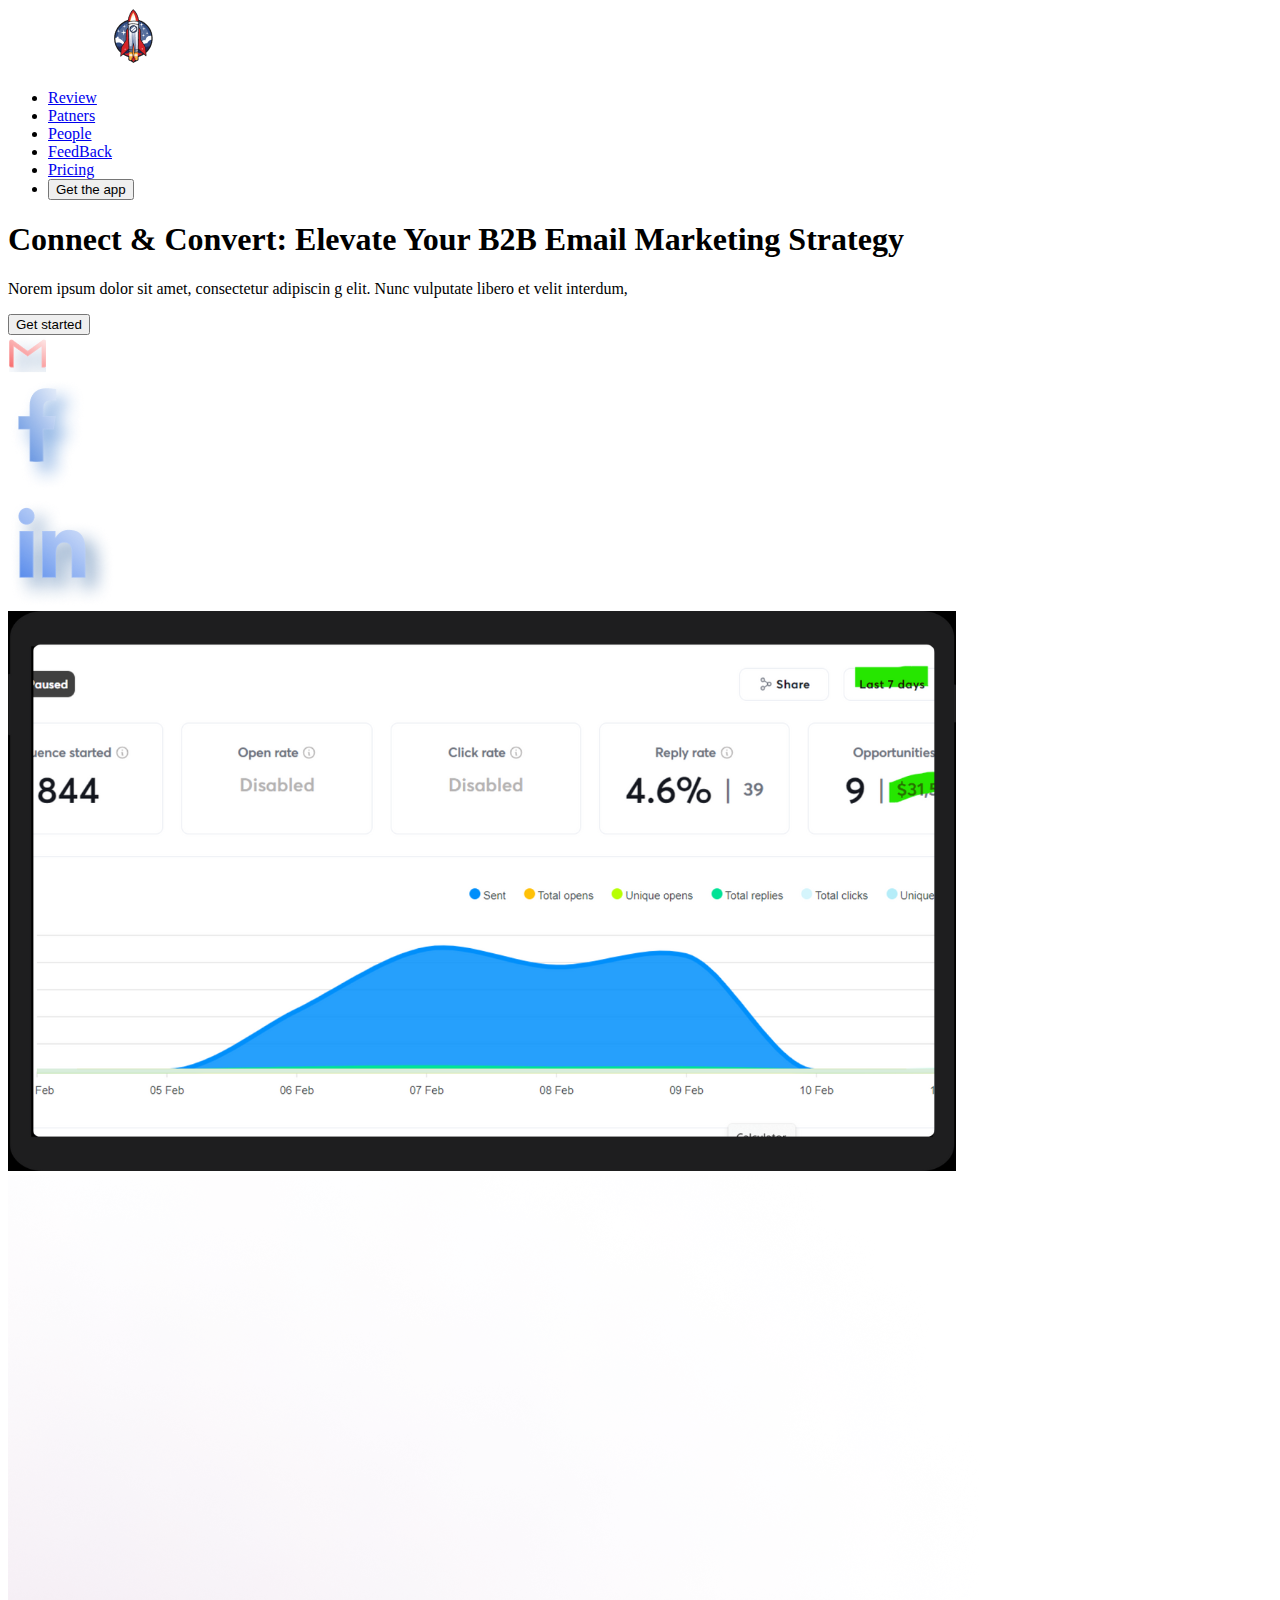
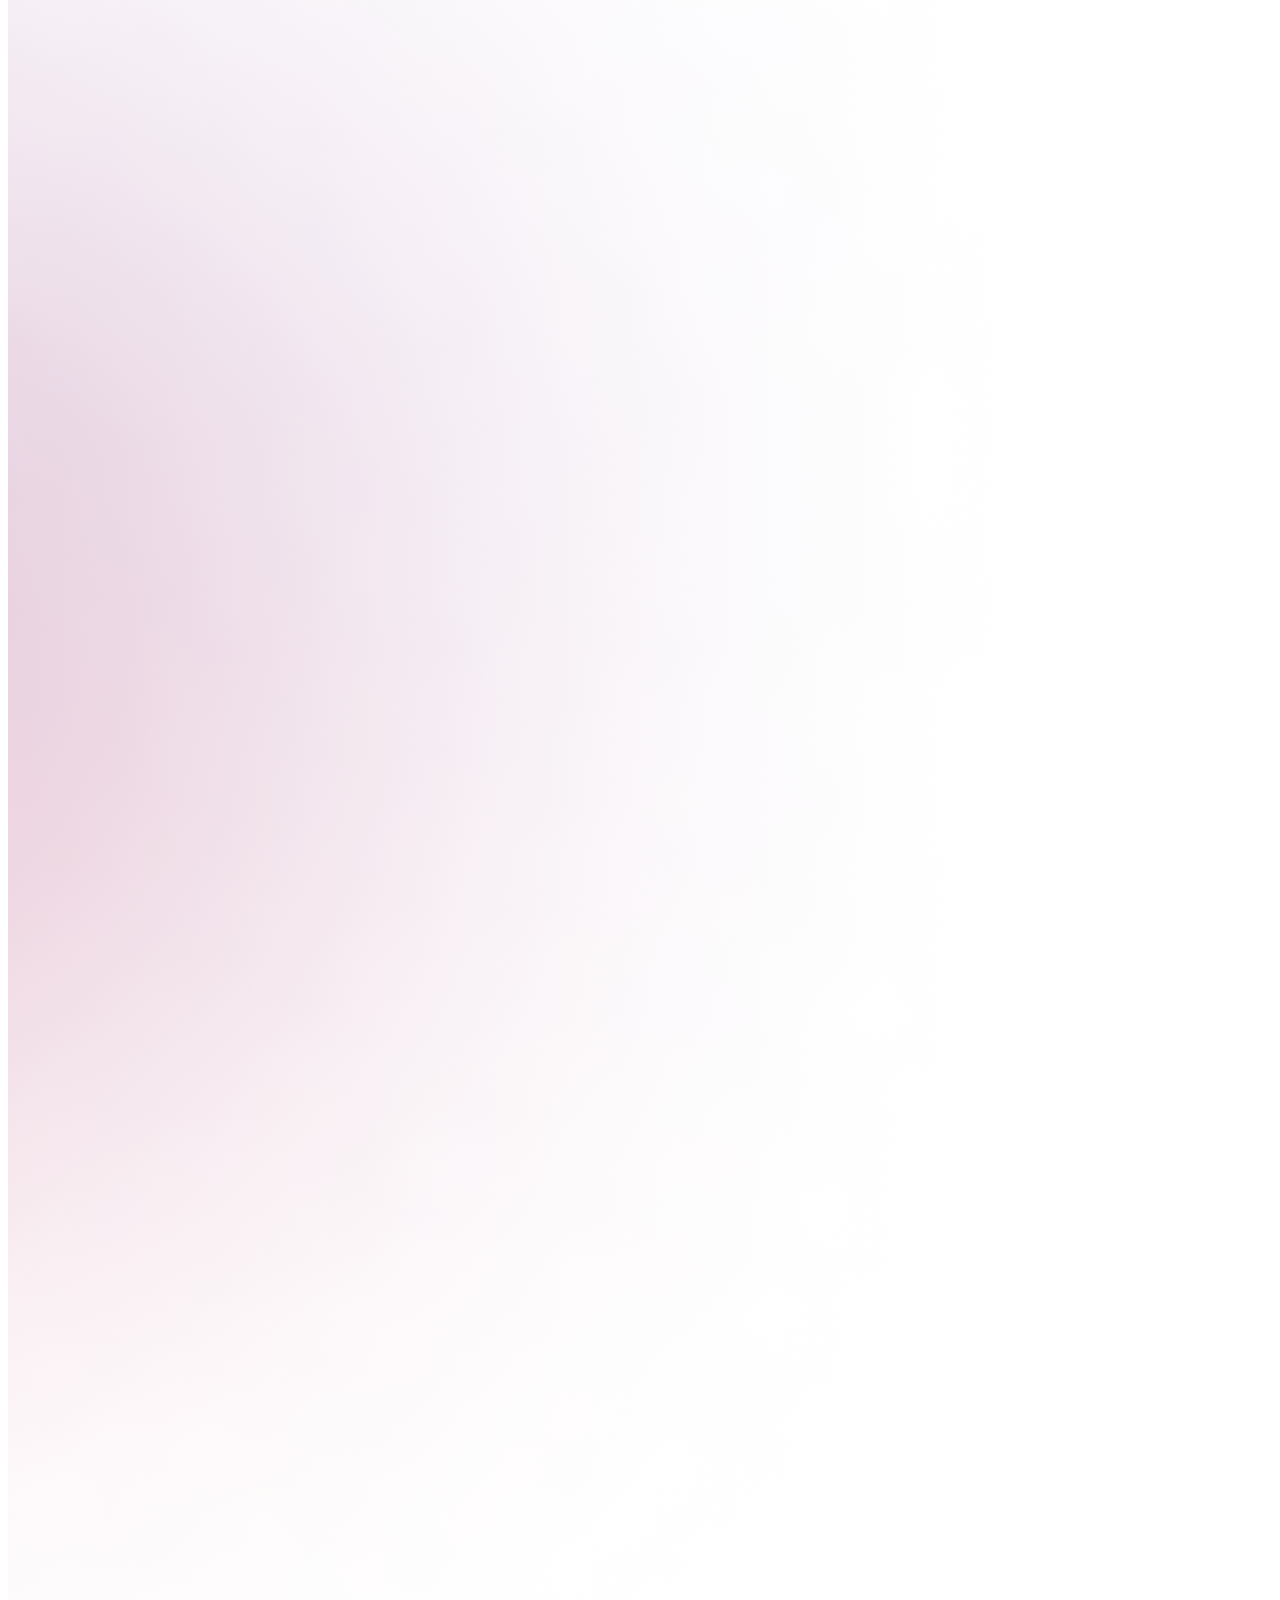
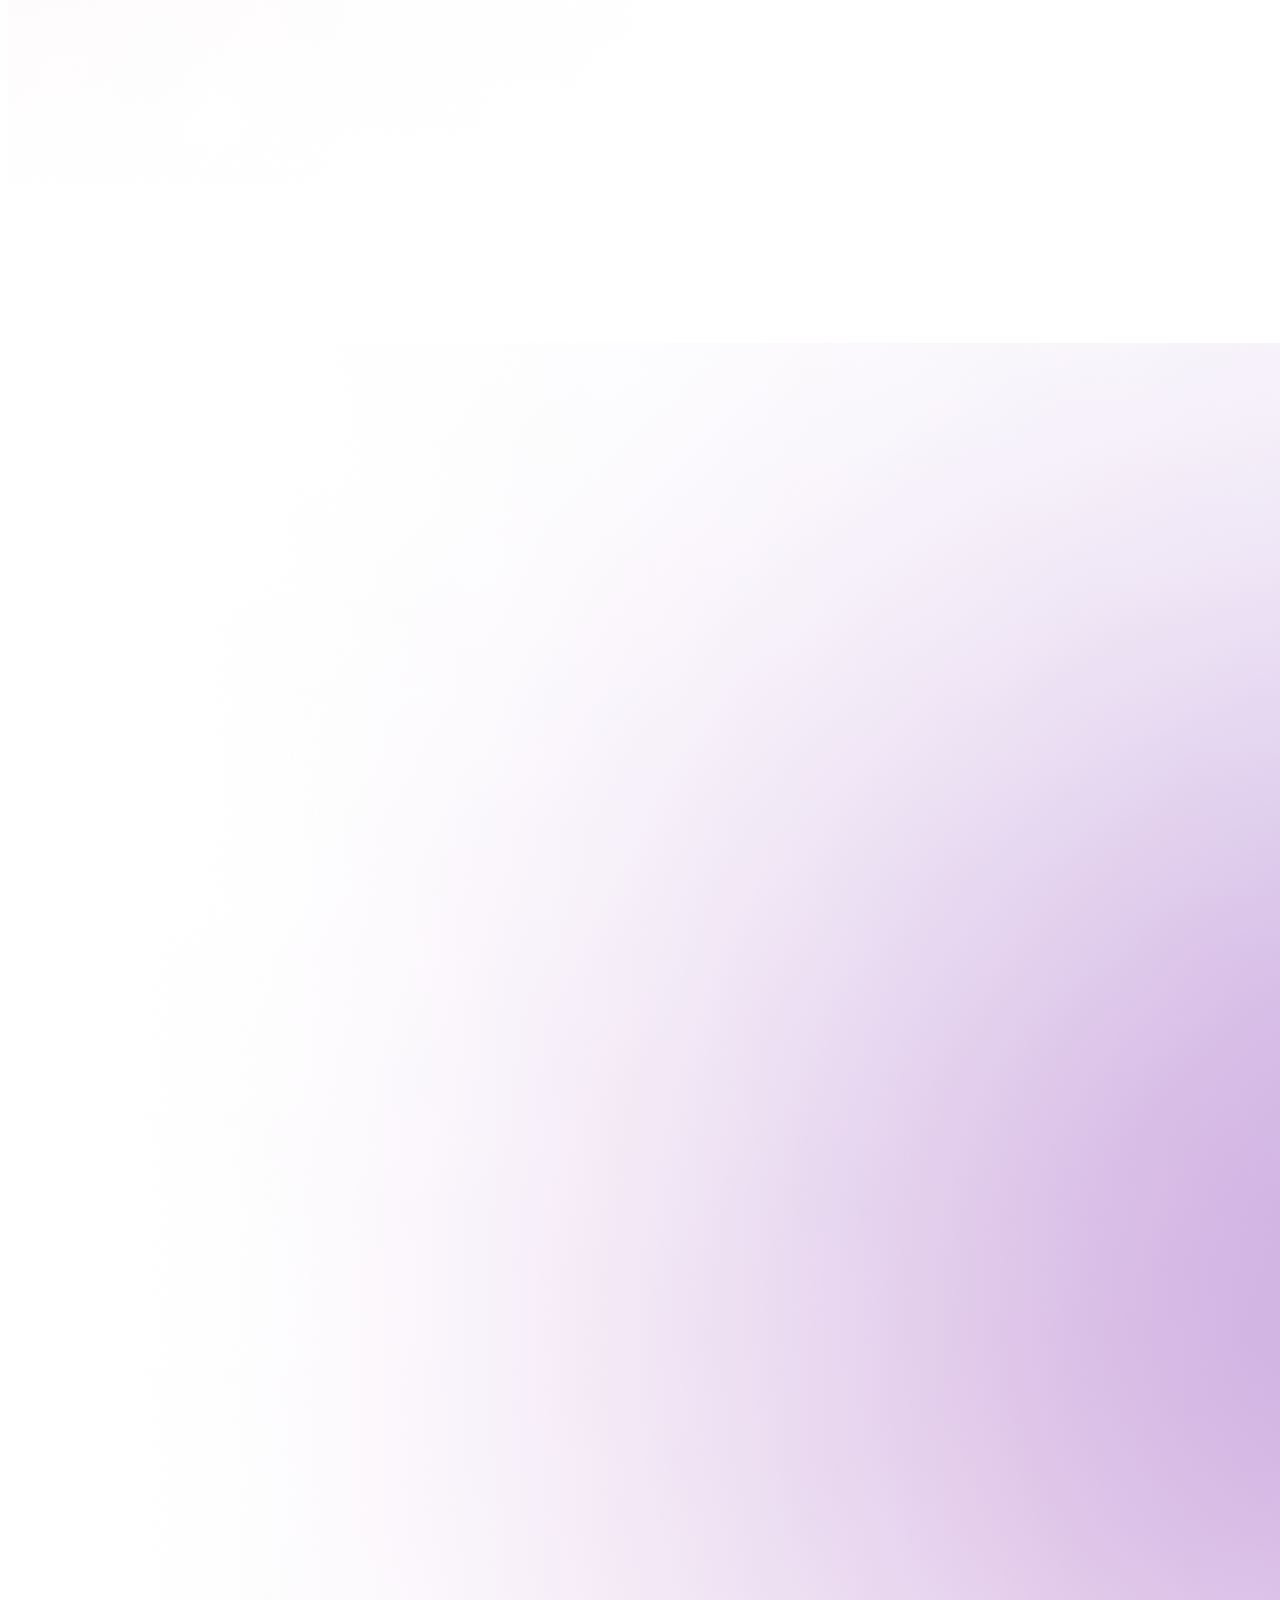
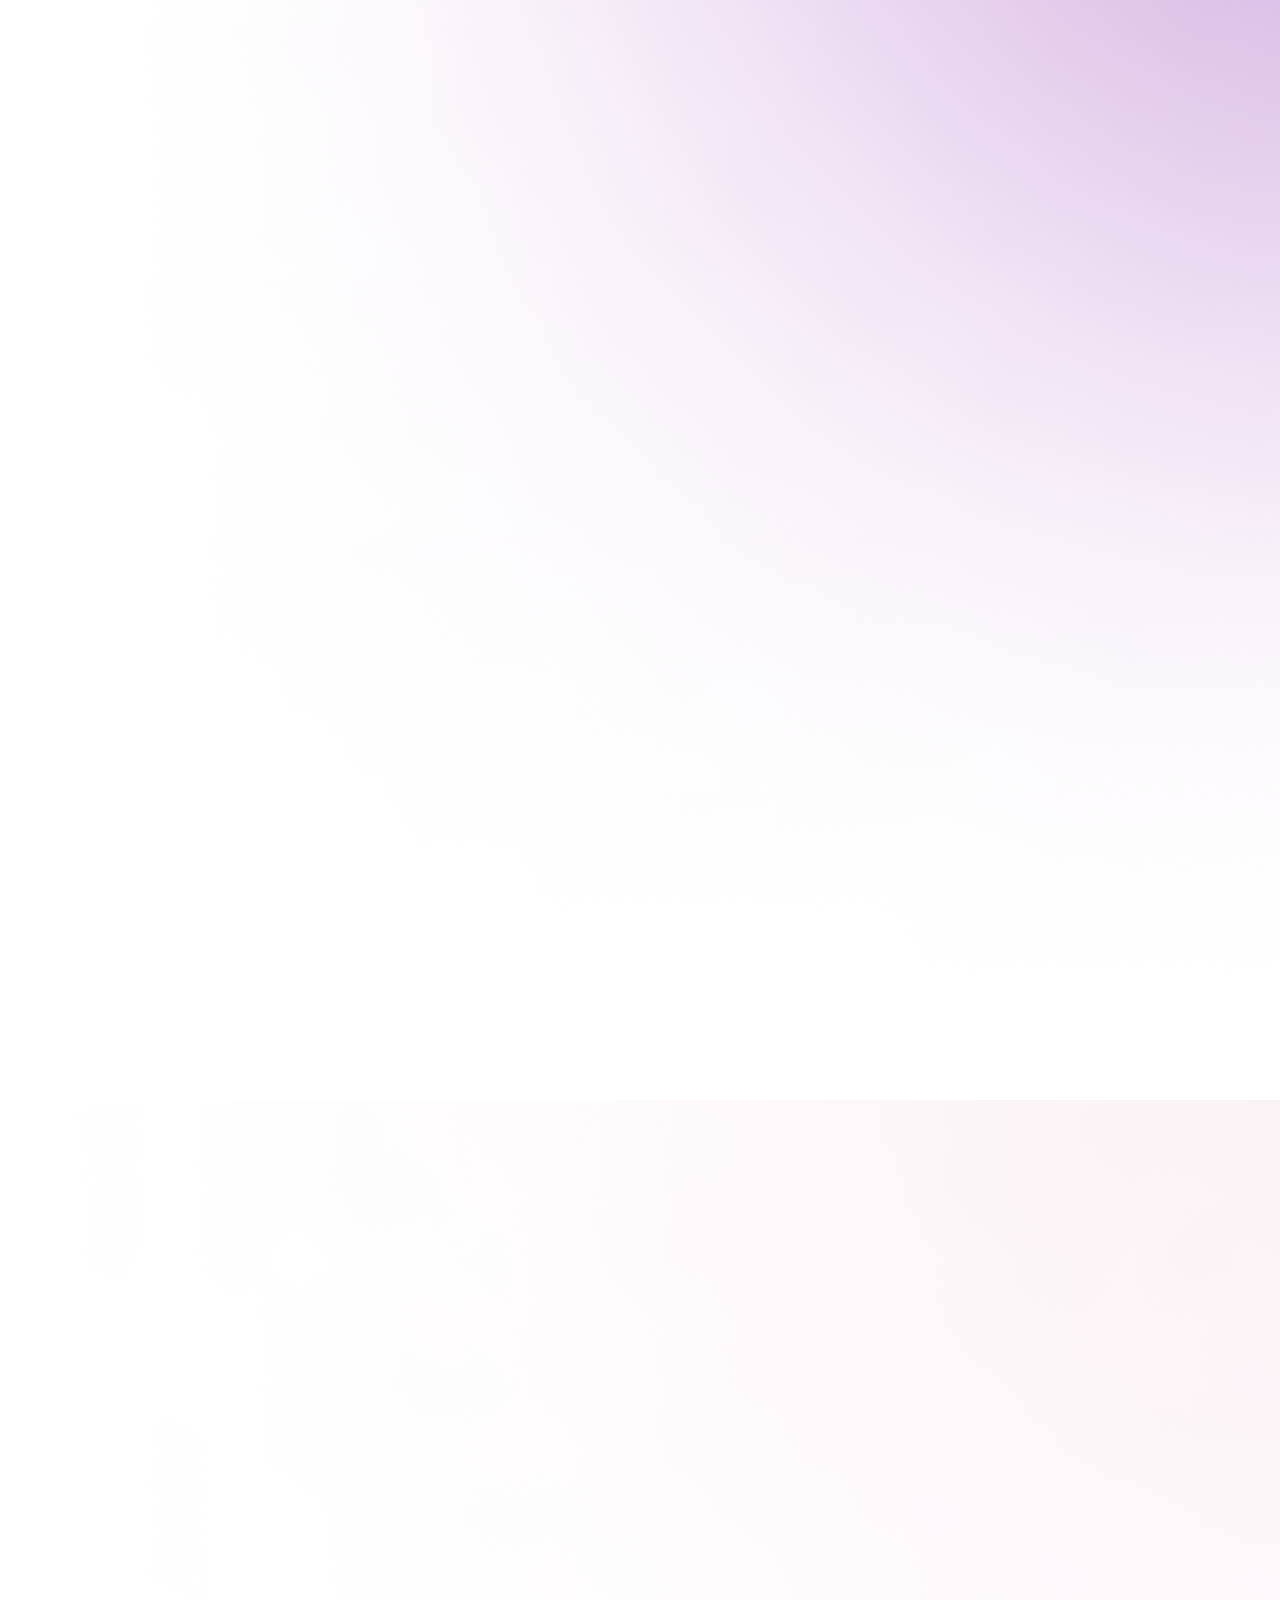
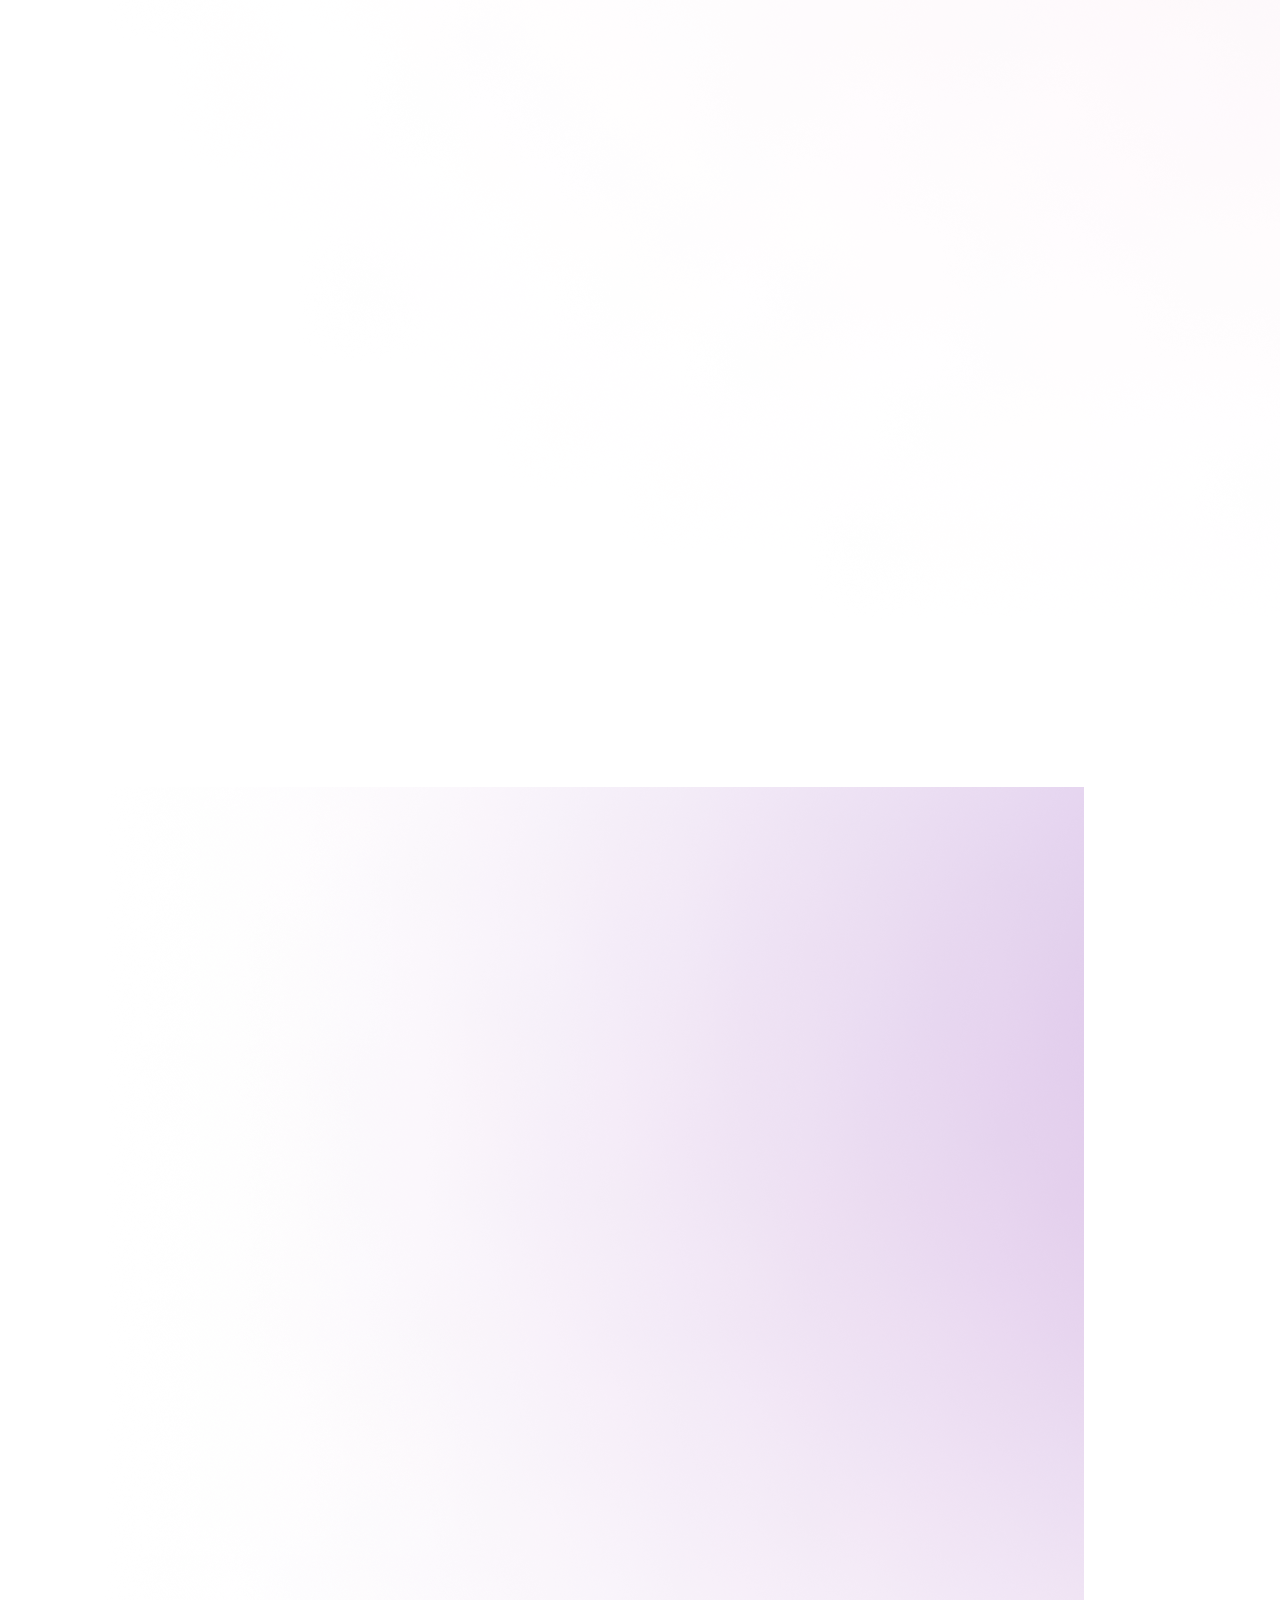
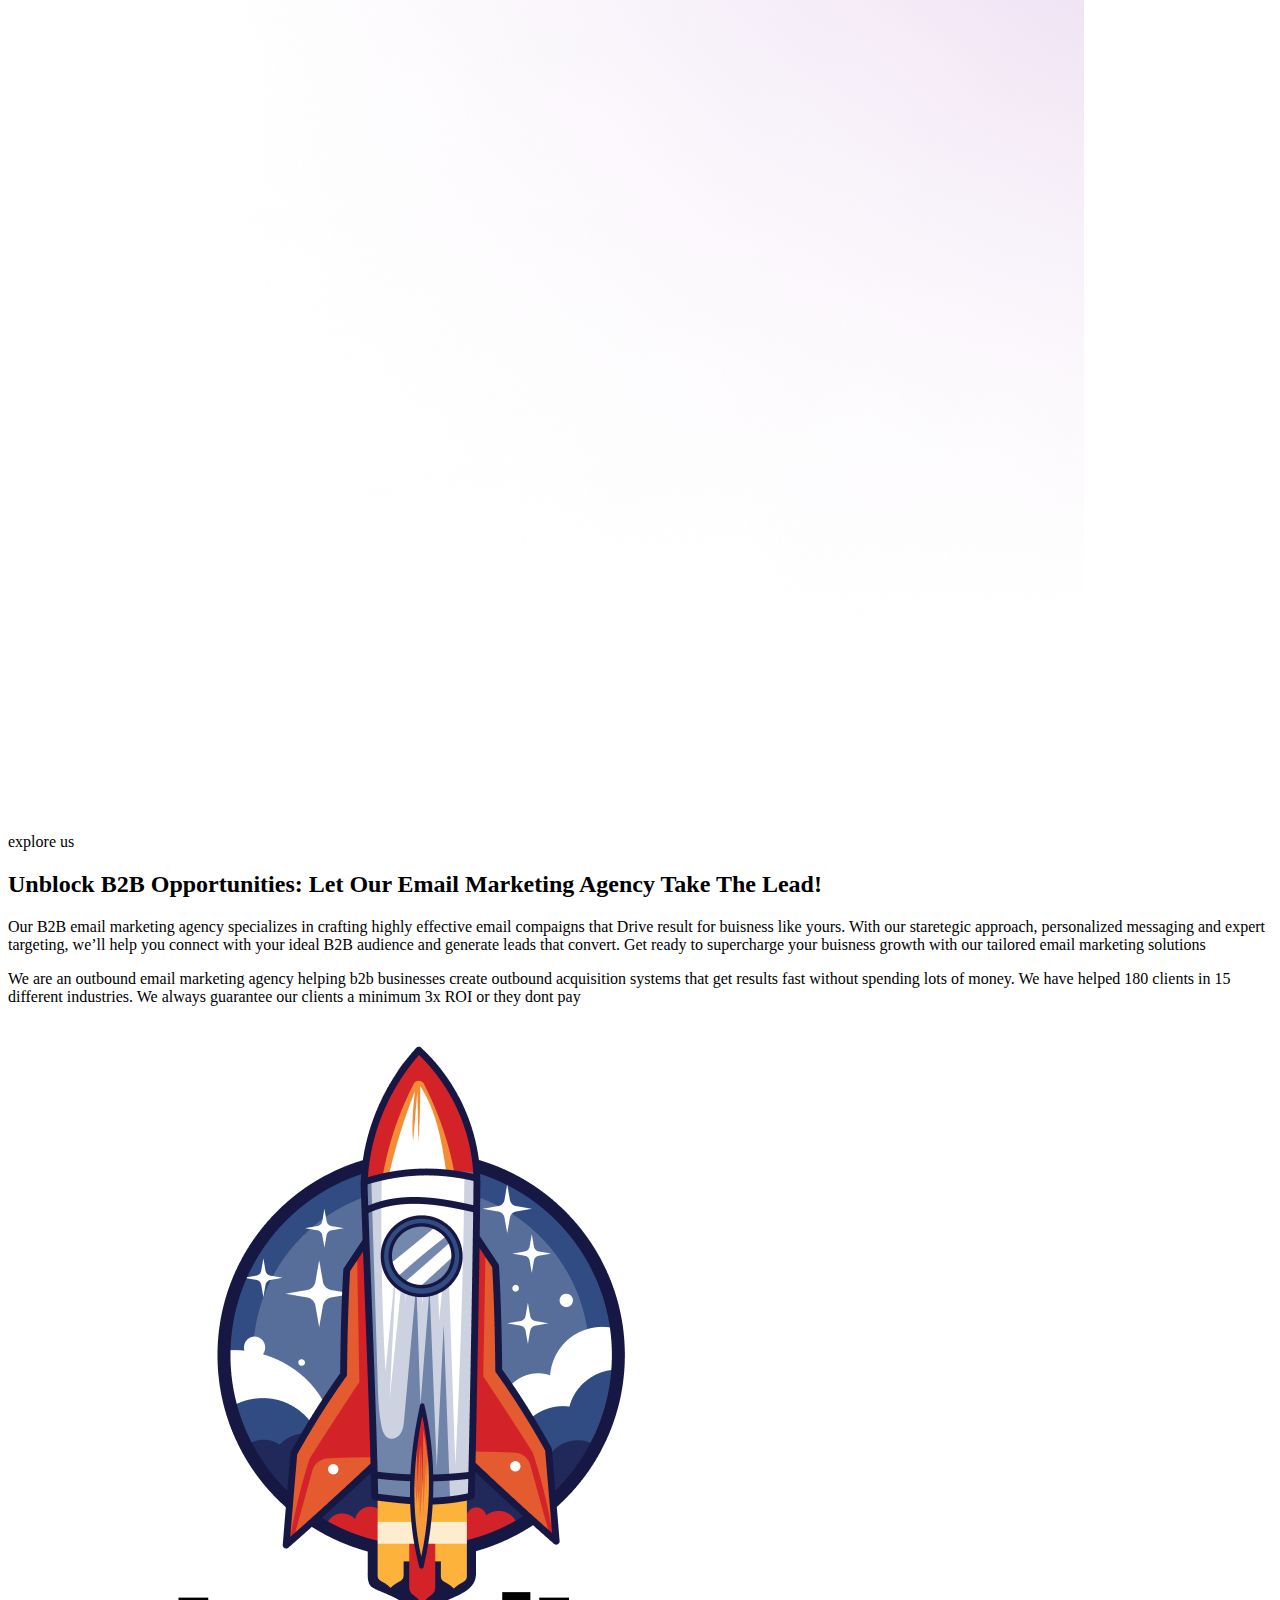
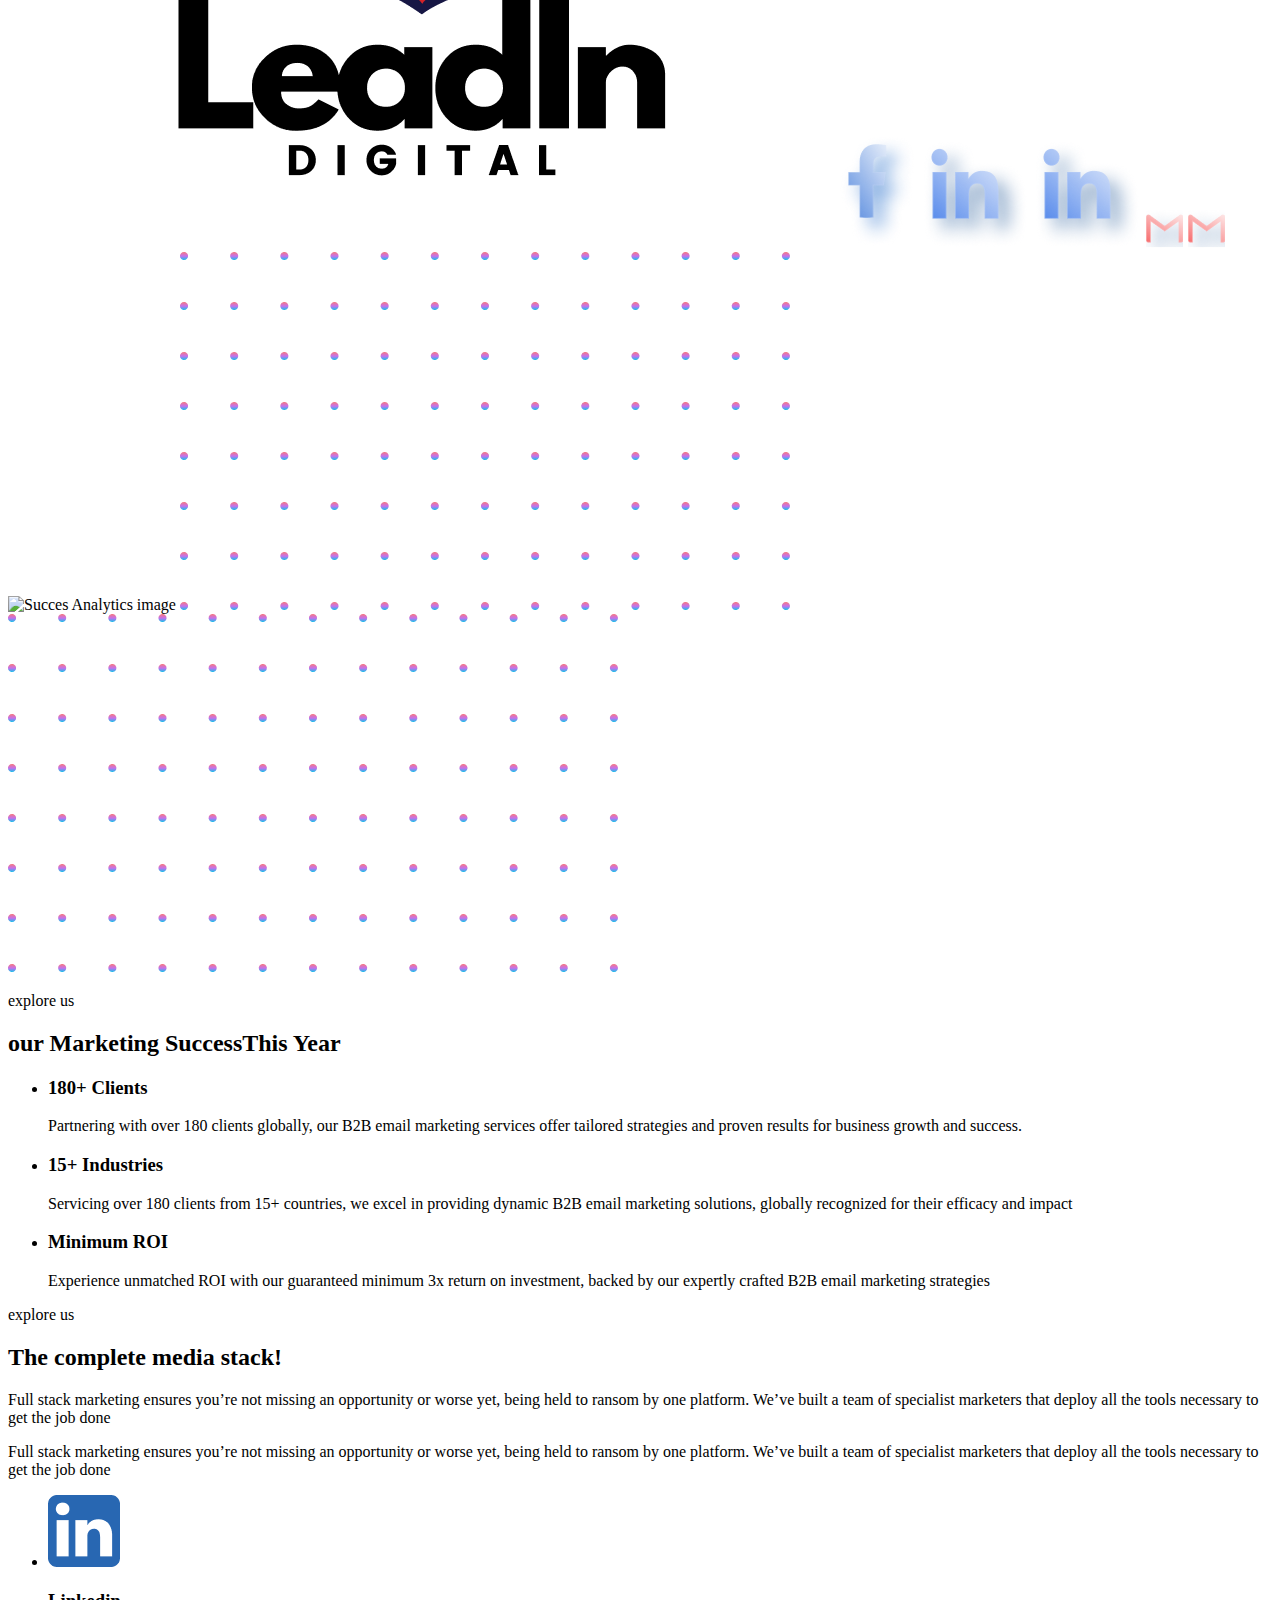
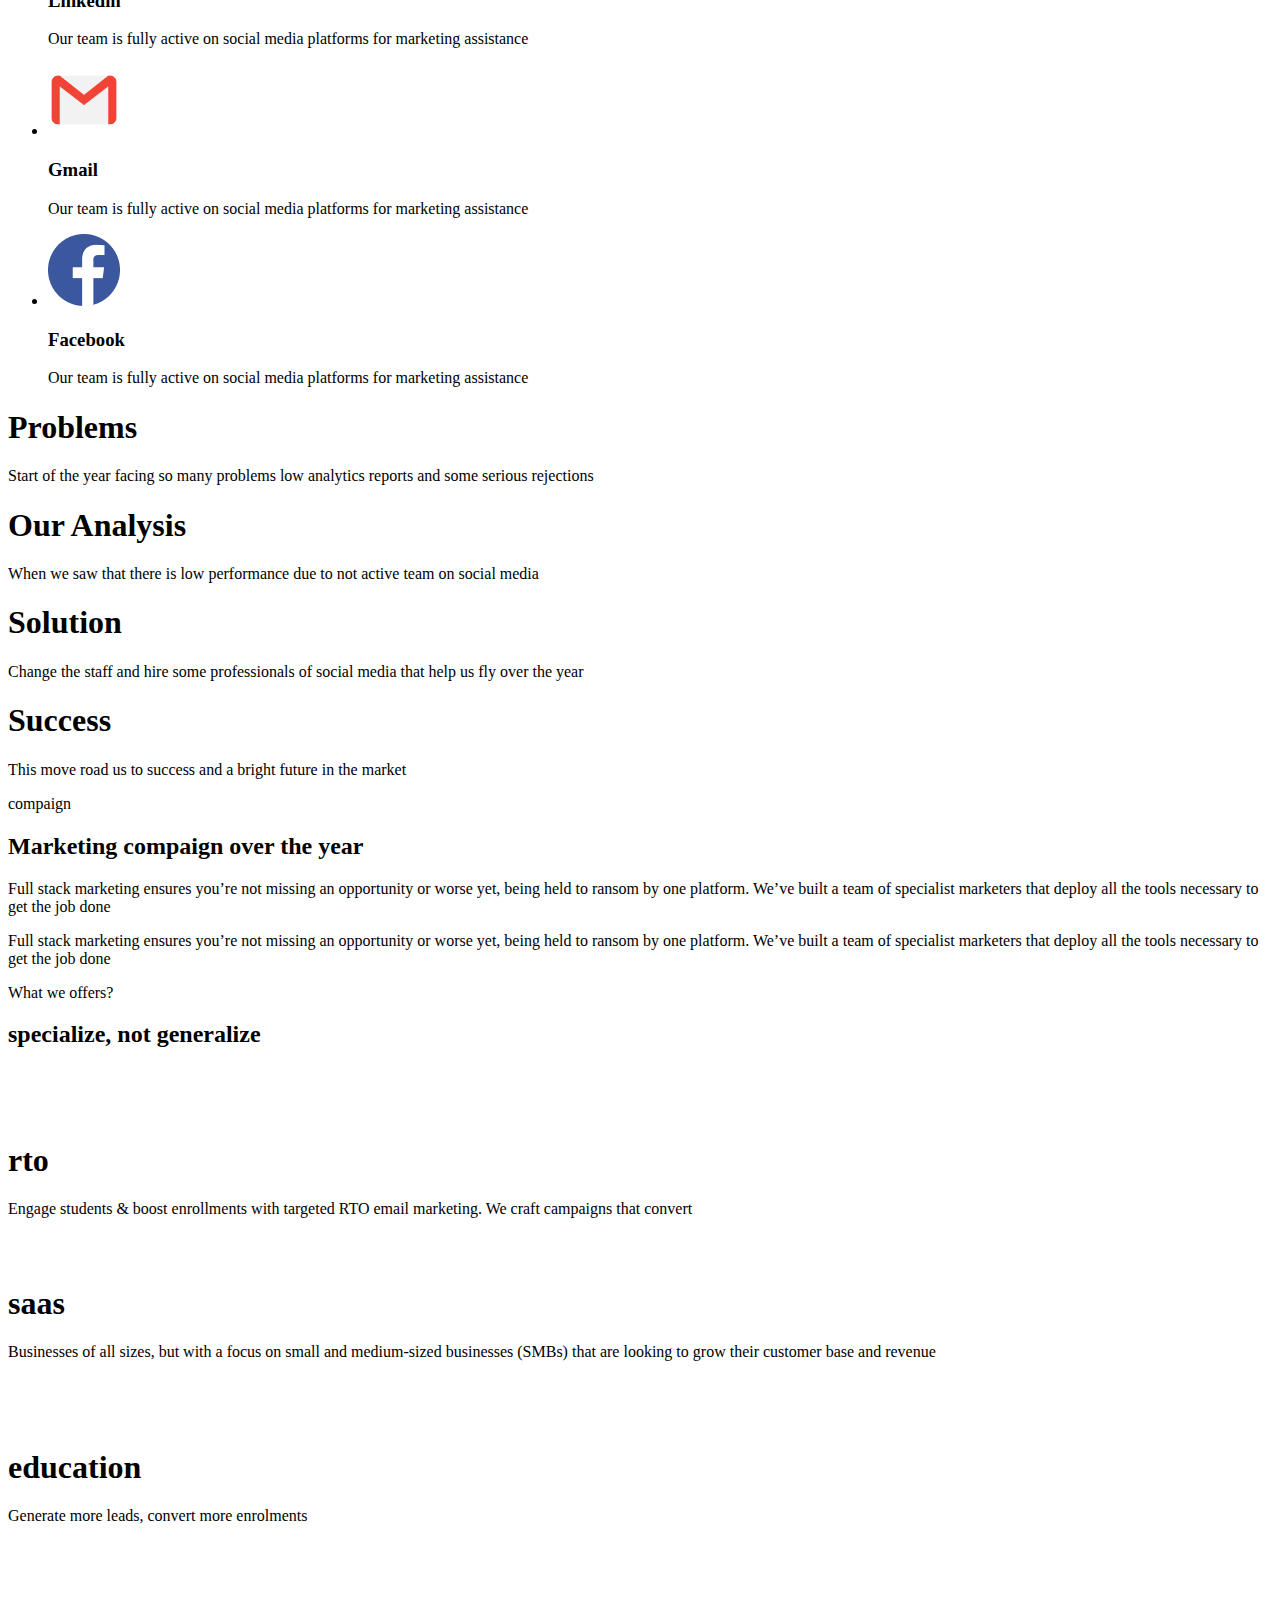
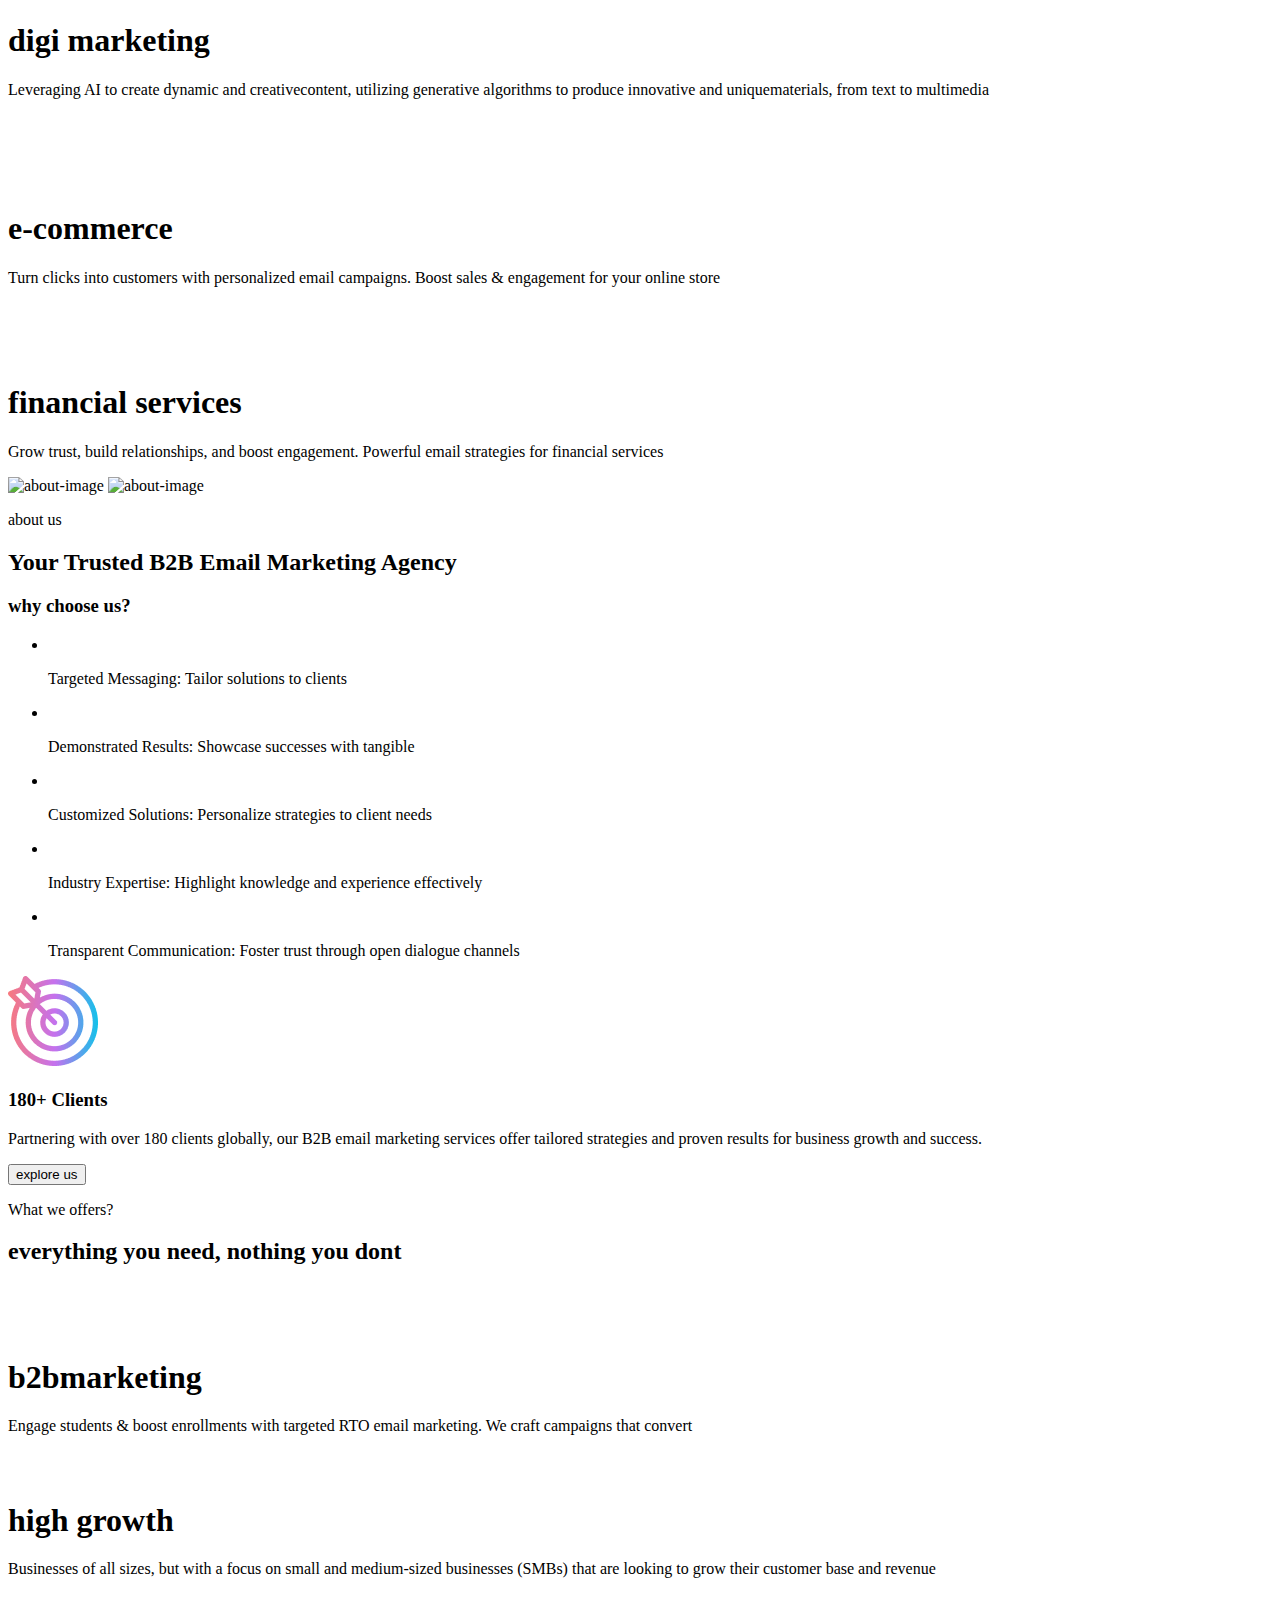
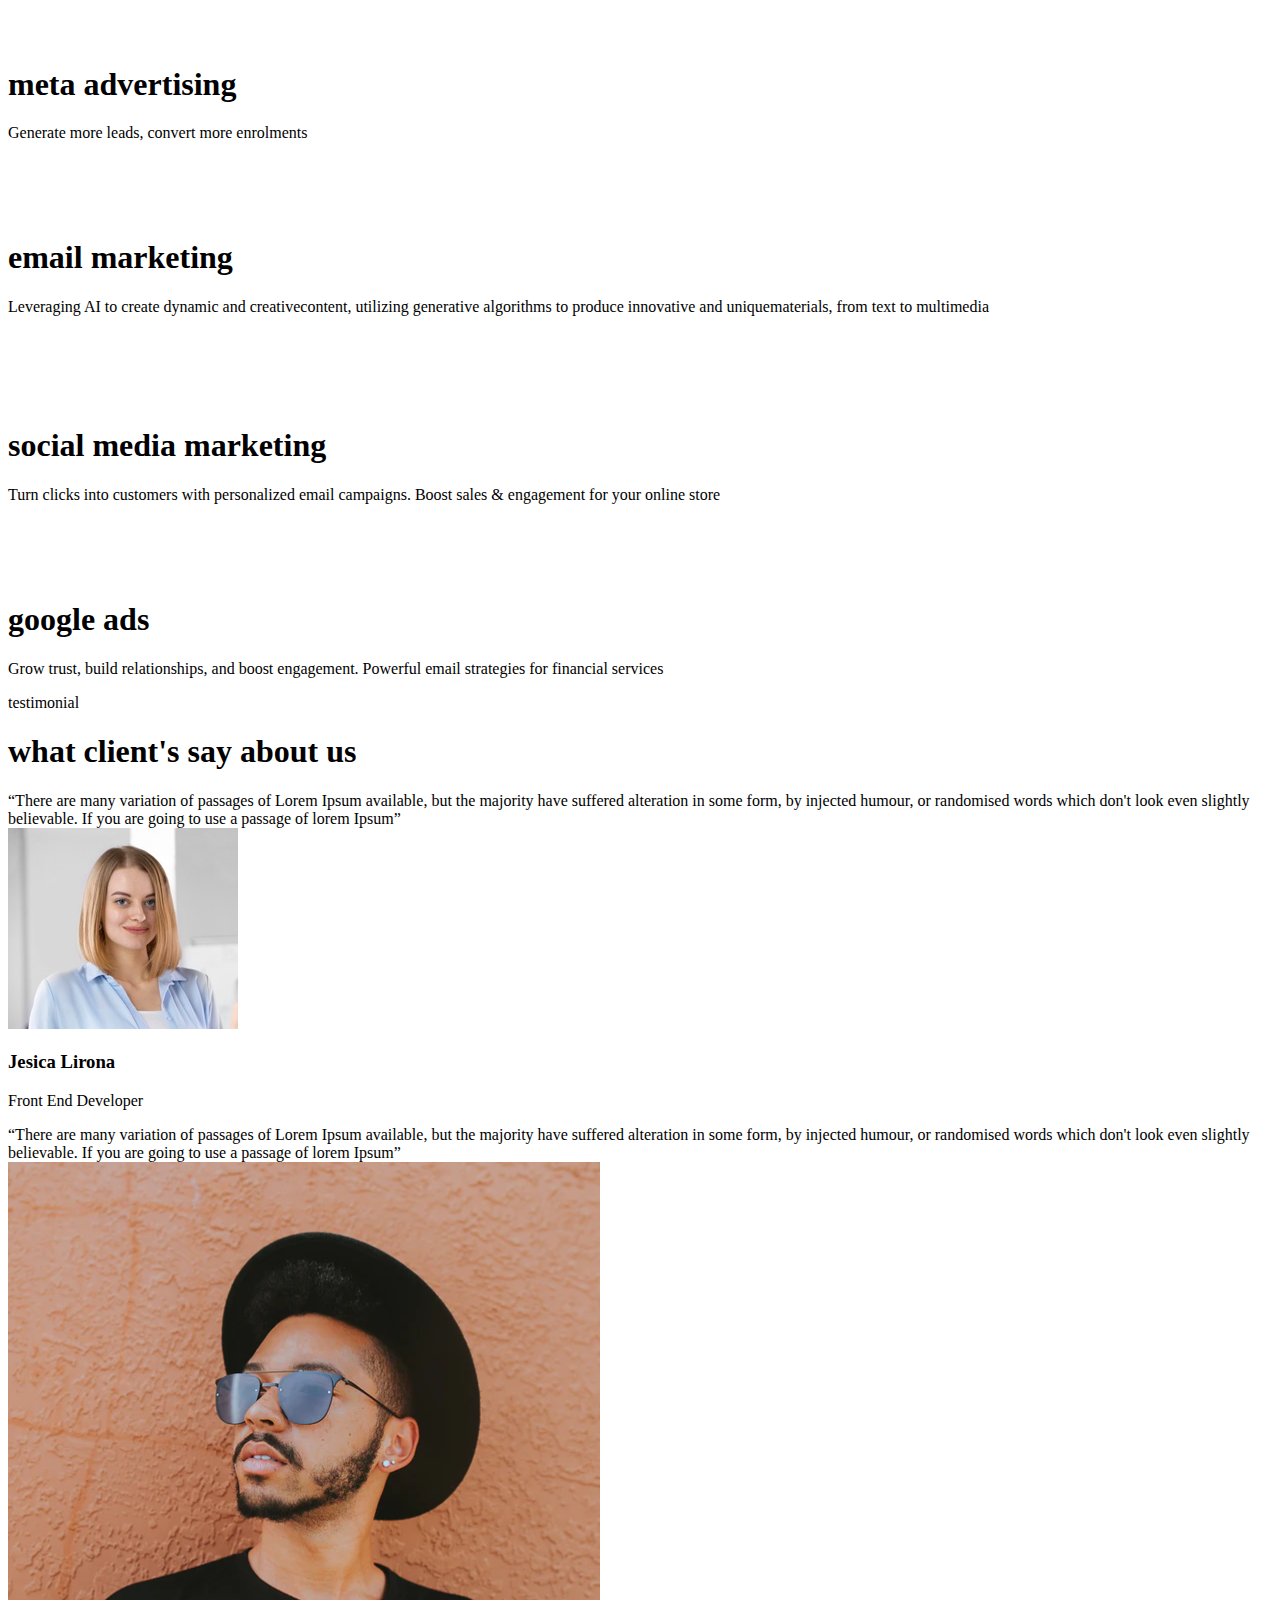
==== commit e1983aa4: "updation done in slider" ====
--- a/project1/src/index.html
+++ b/project1/src/index.html
@@ -5,7 +5,7 @@
     <meta name="viewport" content="width=device-width, initial-scale=1.0">
     <meta name="description" content="Connect & Convert: Elevate Your B2B Email Marketing Strategy">
     <title>LandingPage Home</title>
-    <link rel="stylesheet" href="./styles/styles.css">
+    <link rel="stylesheet" href="../dist/minifiedStyle.css">
 
     <!-- Google fonts Api "Poppin" -->
     <link rel="preconnect" href="https://fonts.googleapis.com">
@@ -22,10 +22,6 @@
 <link rel="preconnect" href="https://fonts.googleapis.com">
 <link rel="preconnect" href="https://fonts.gstatic.com" crossorigin>
 <link href="https://fonts.googleapis.com/css2?family=Source+Sans+3:ital,wght@0,200..900;1,200..900&display=swap" rel="stylesheet">
-
-
-
-
 
 
 
